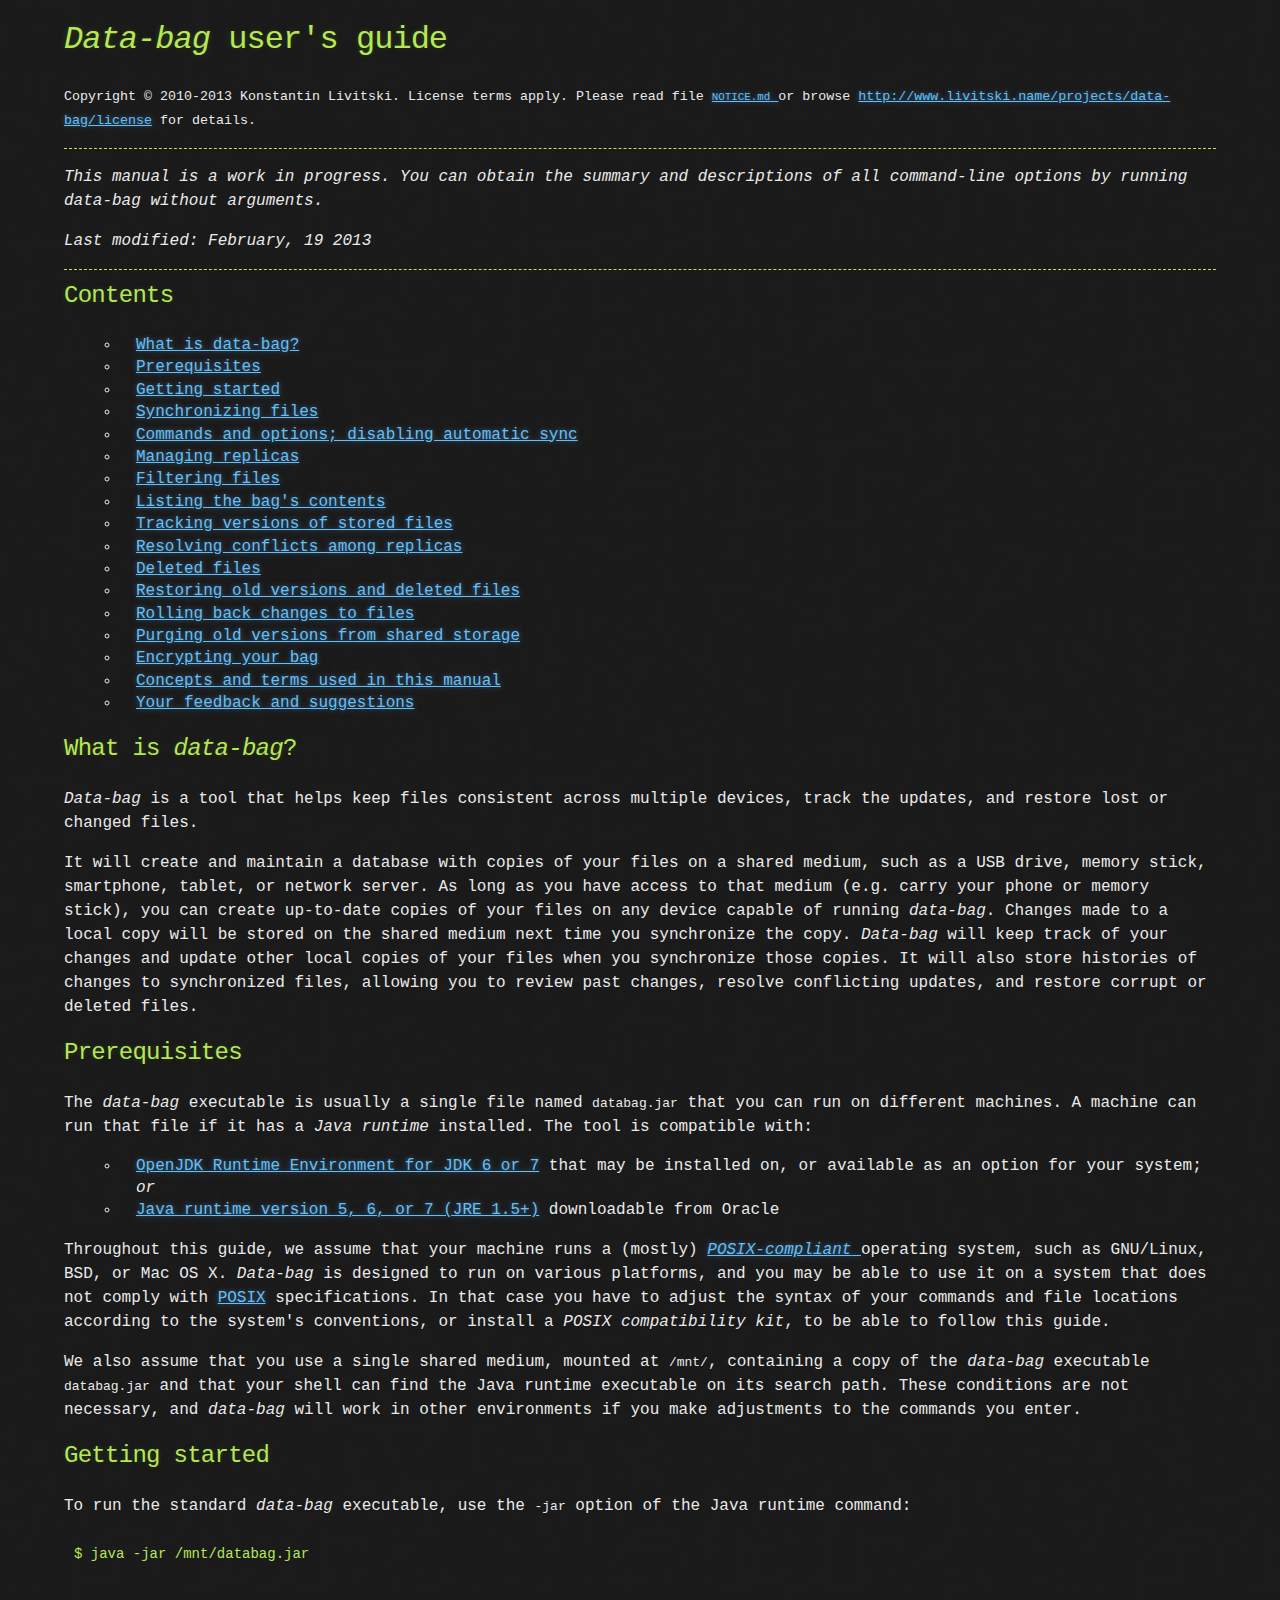
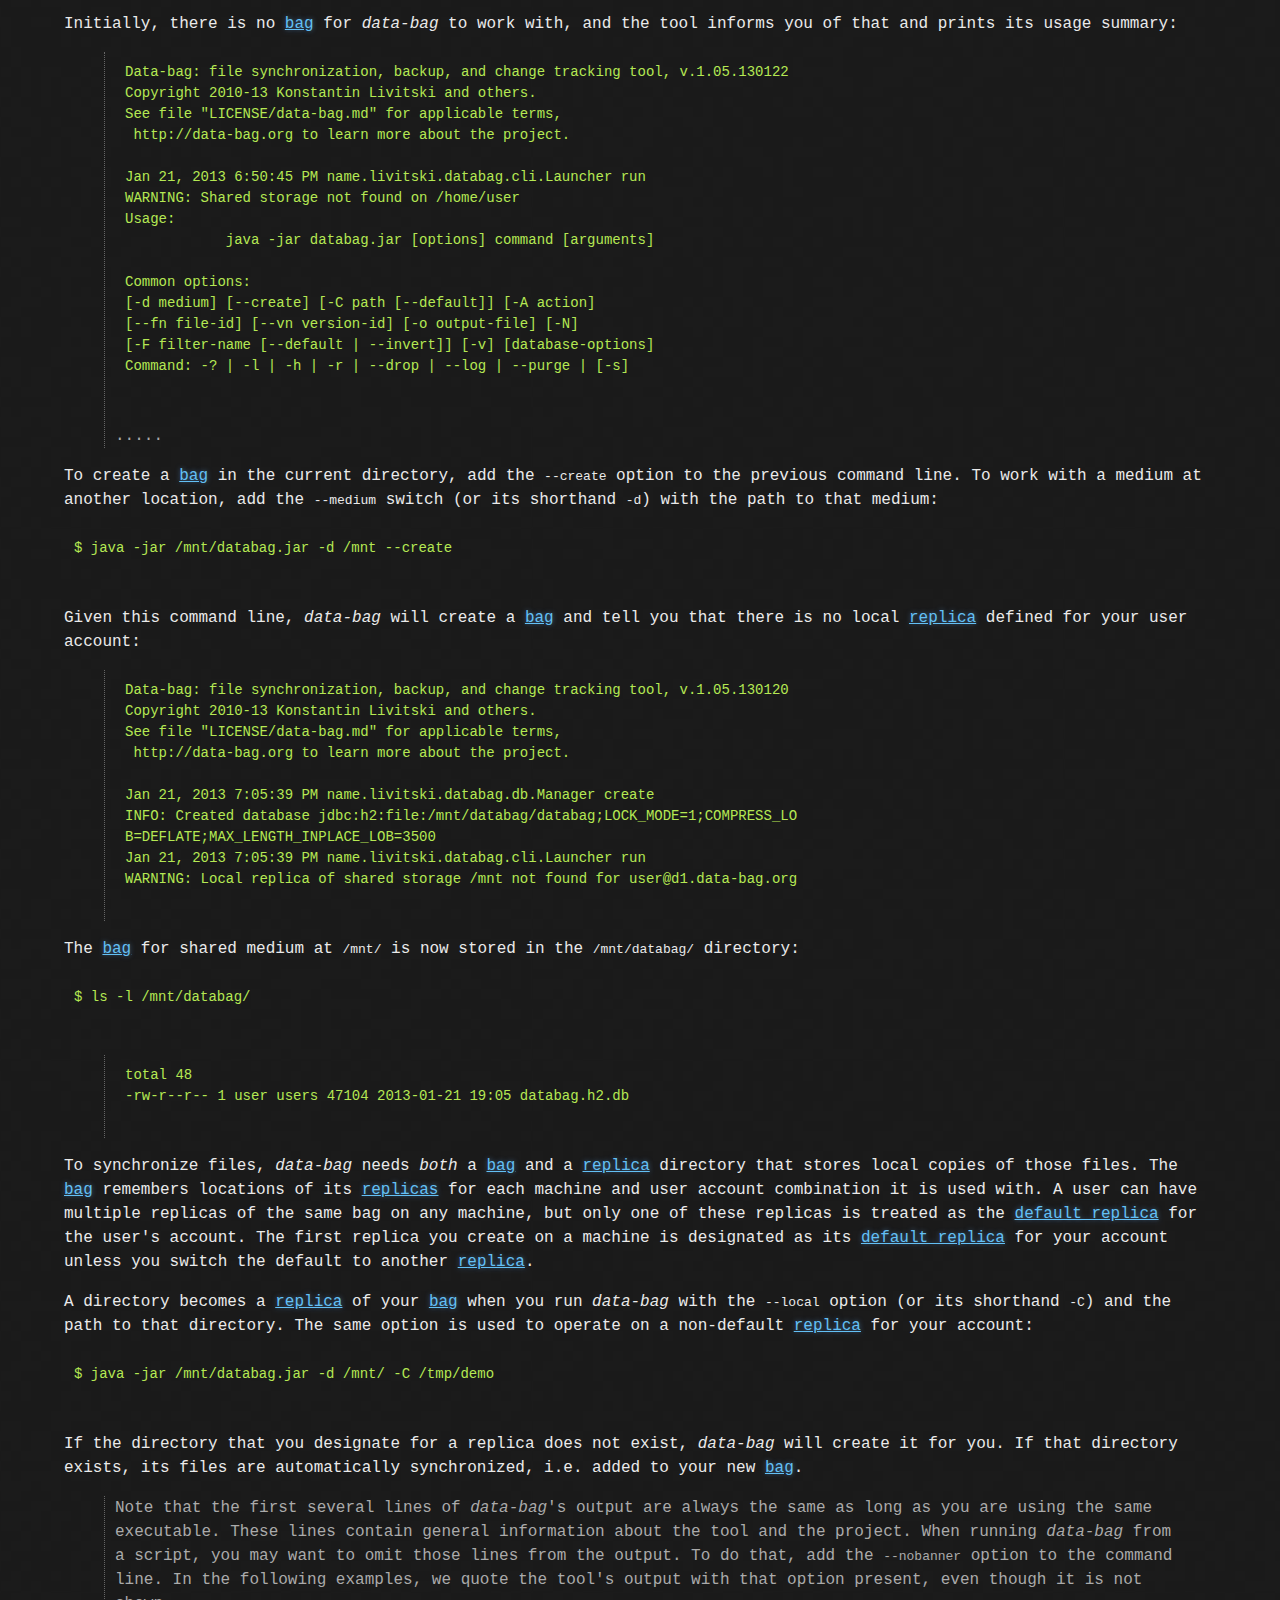
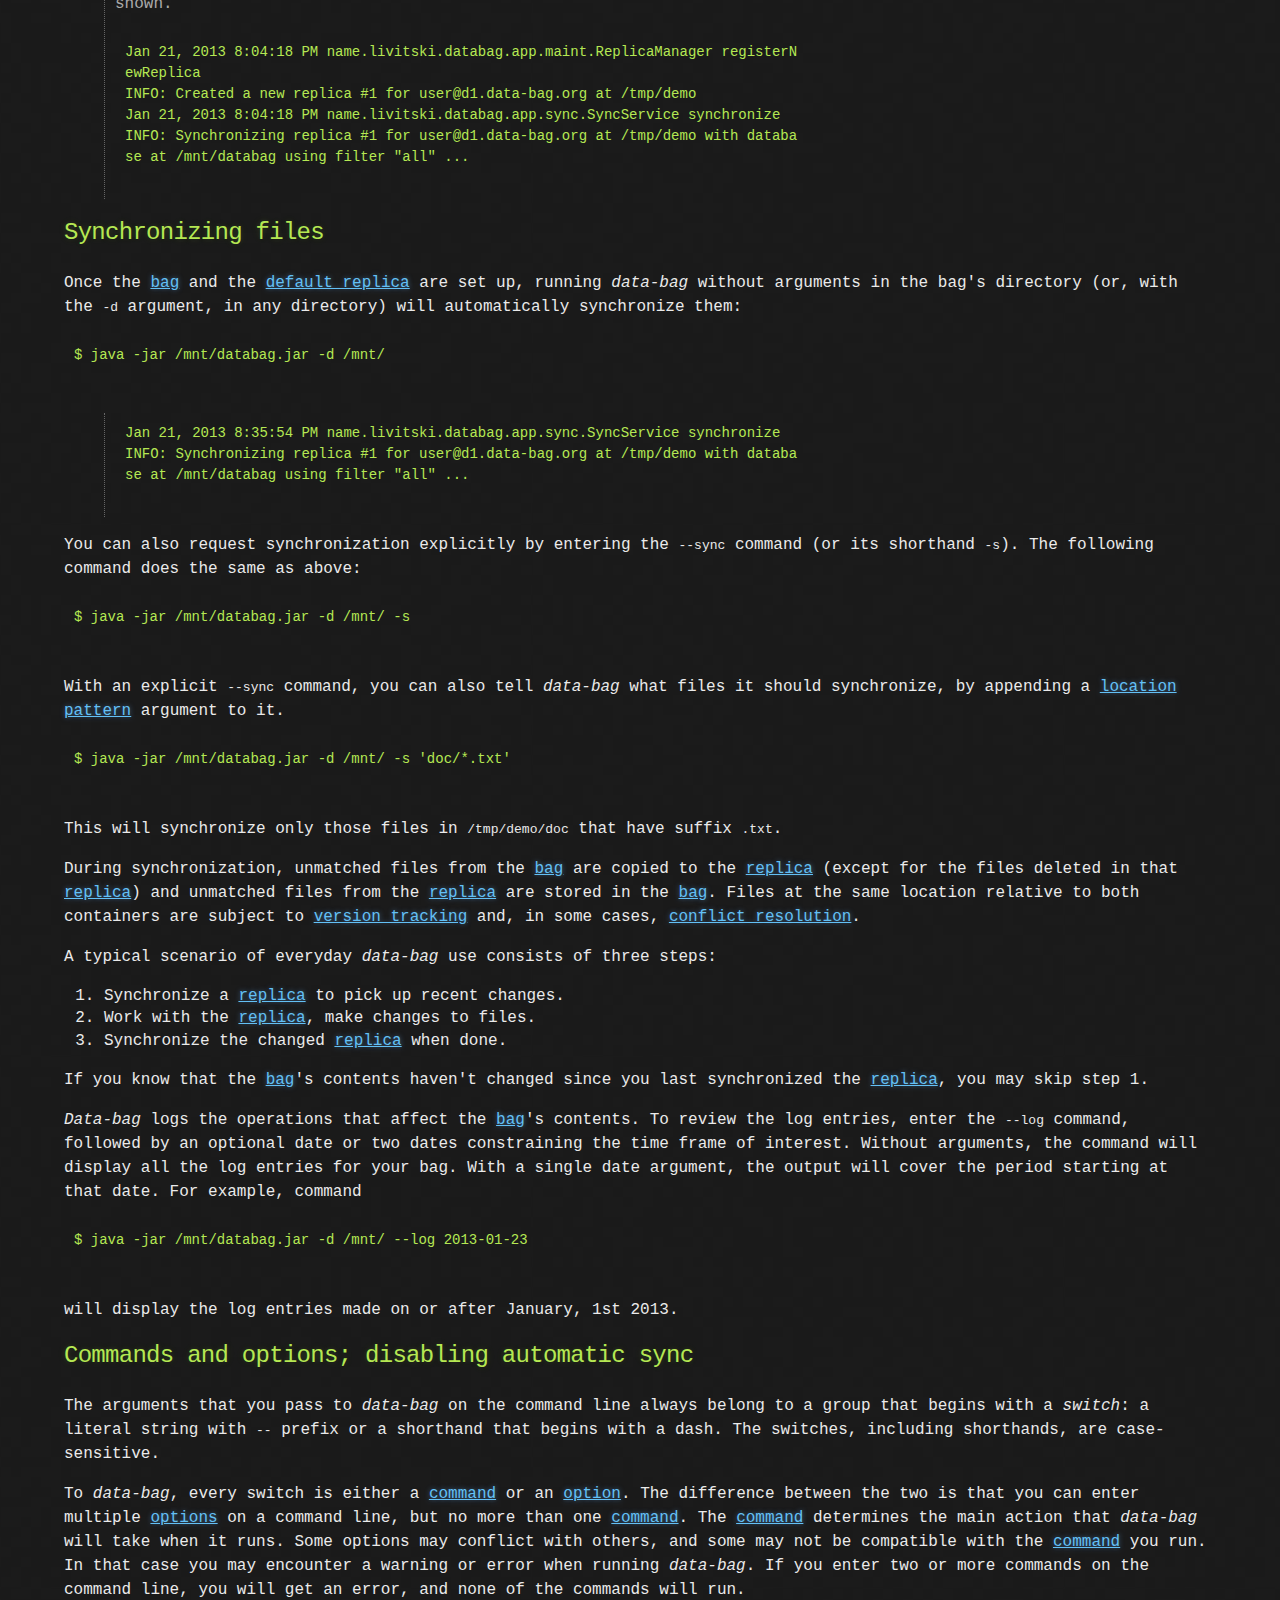
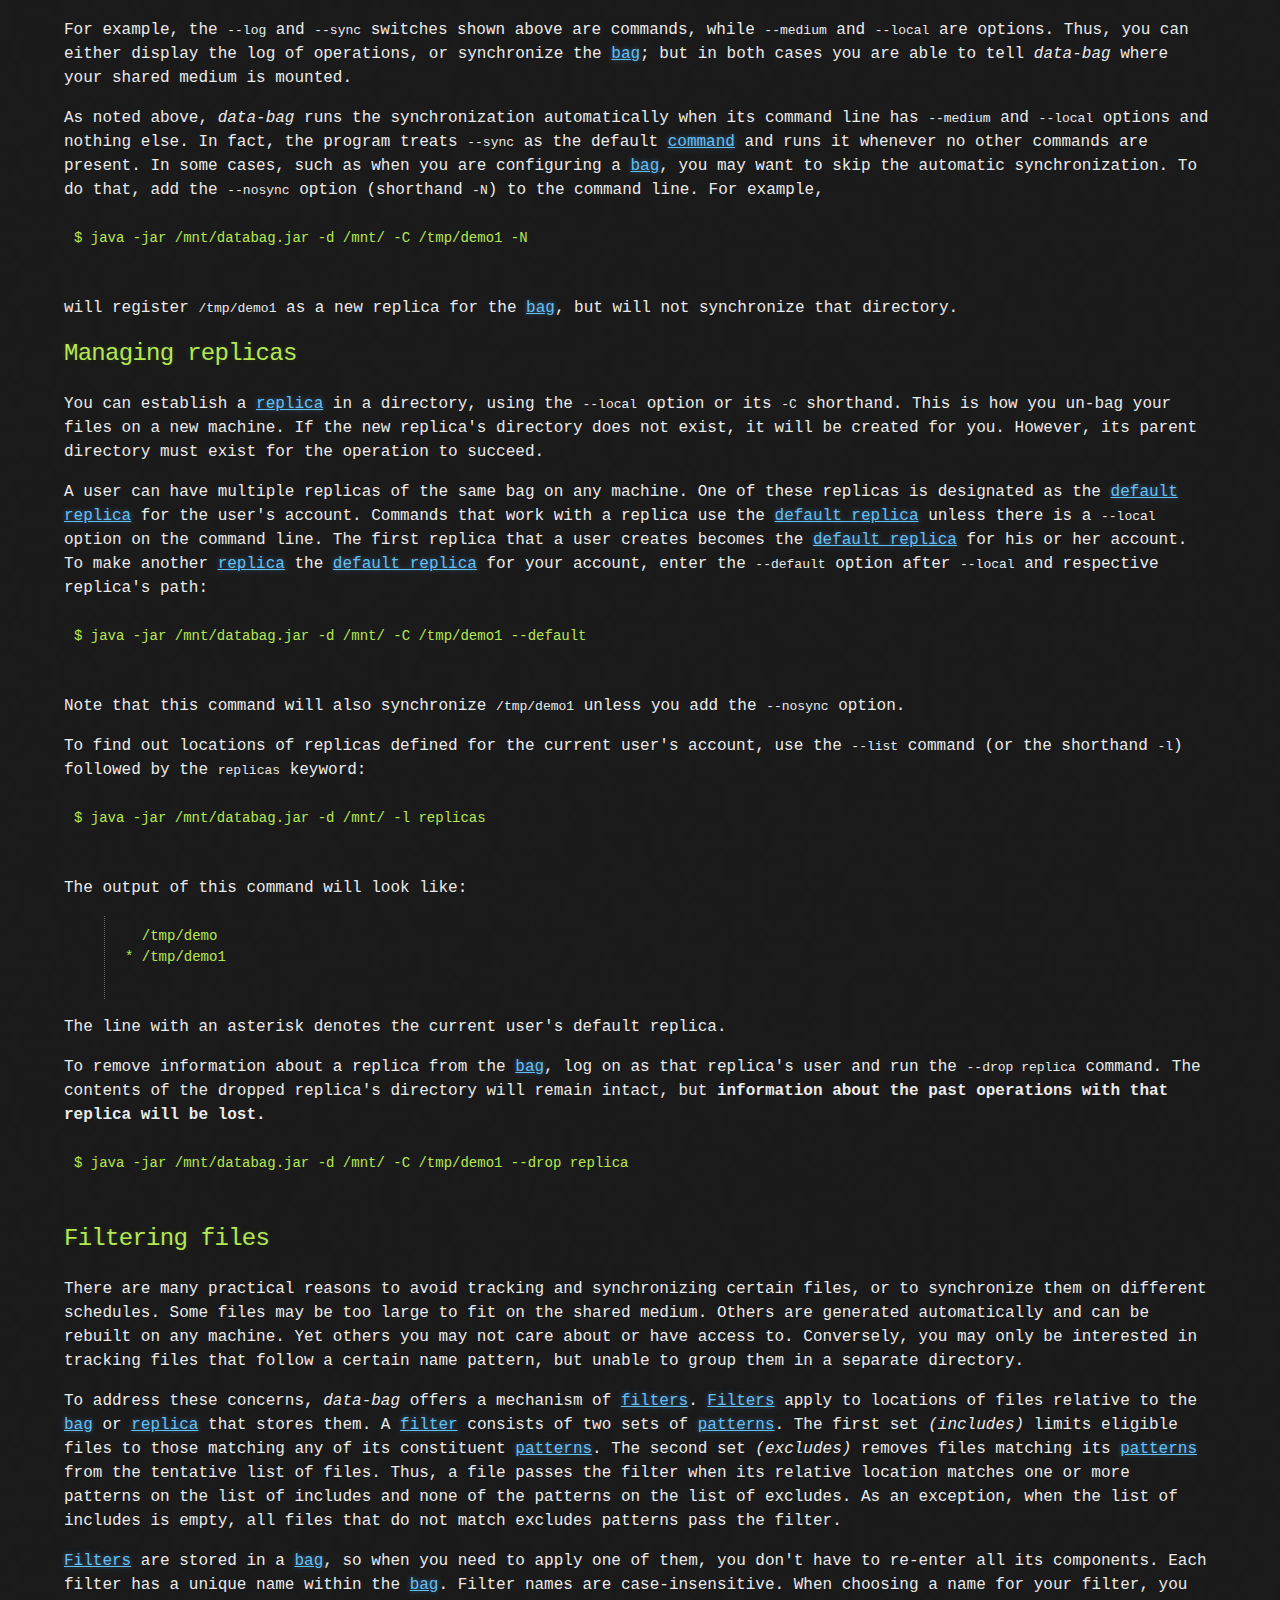
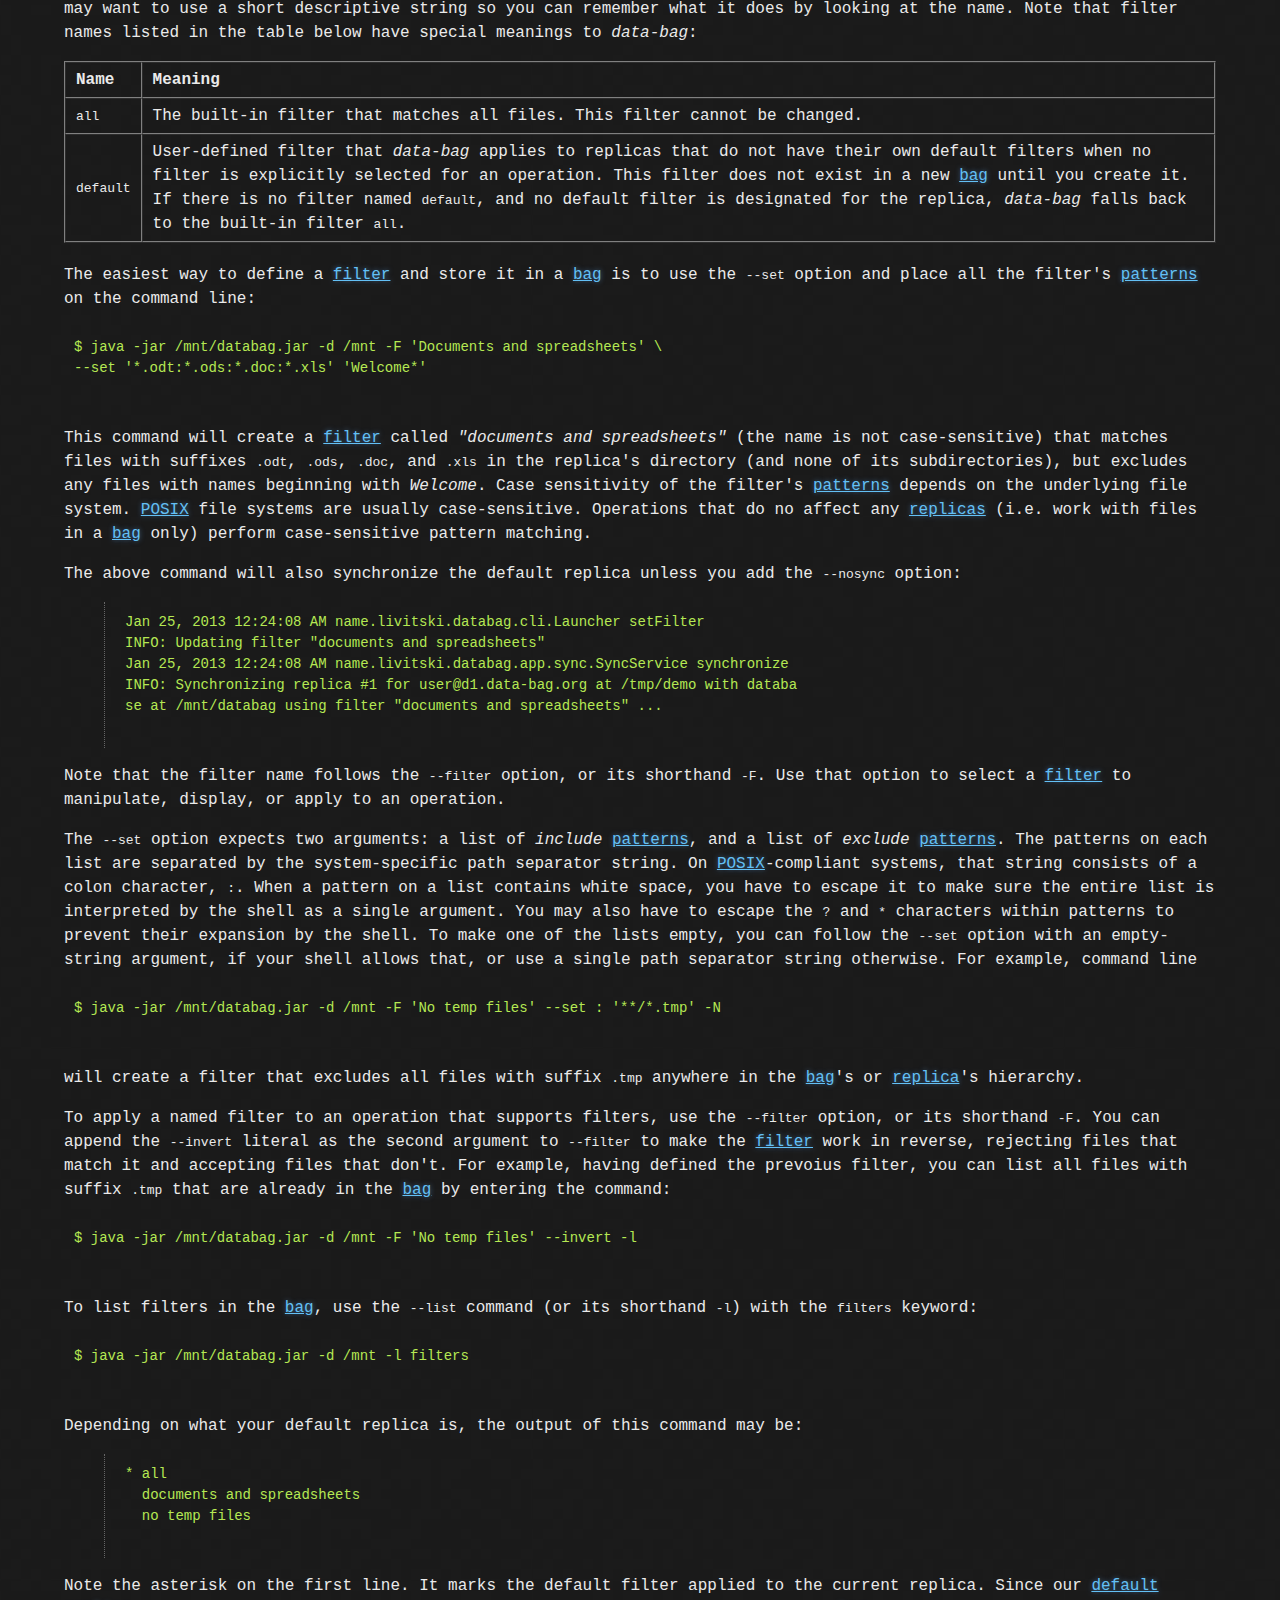
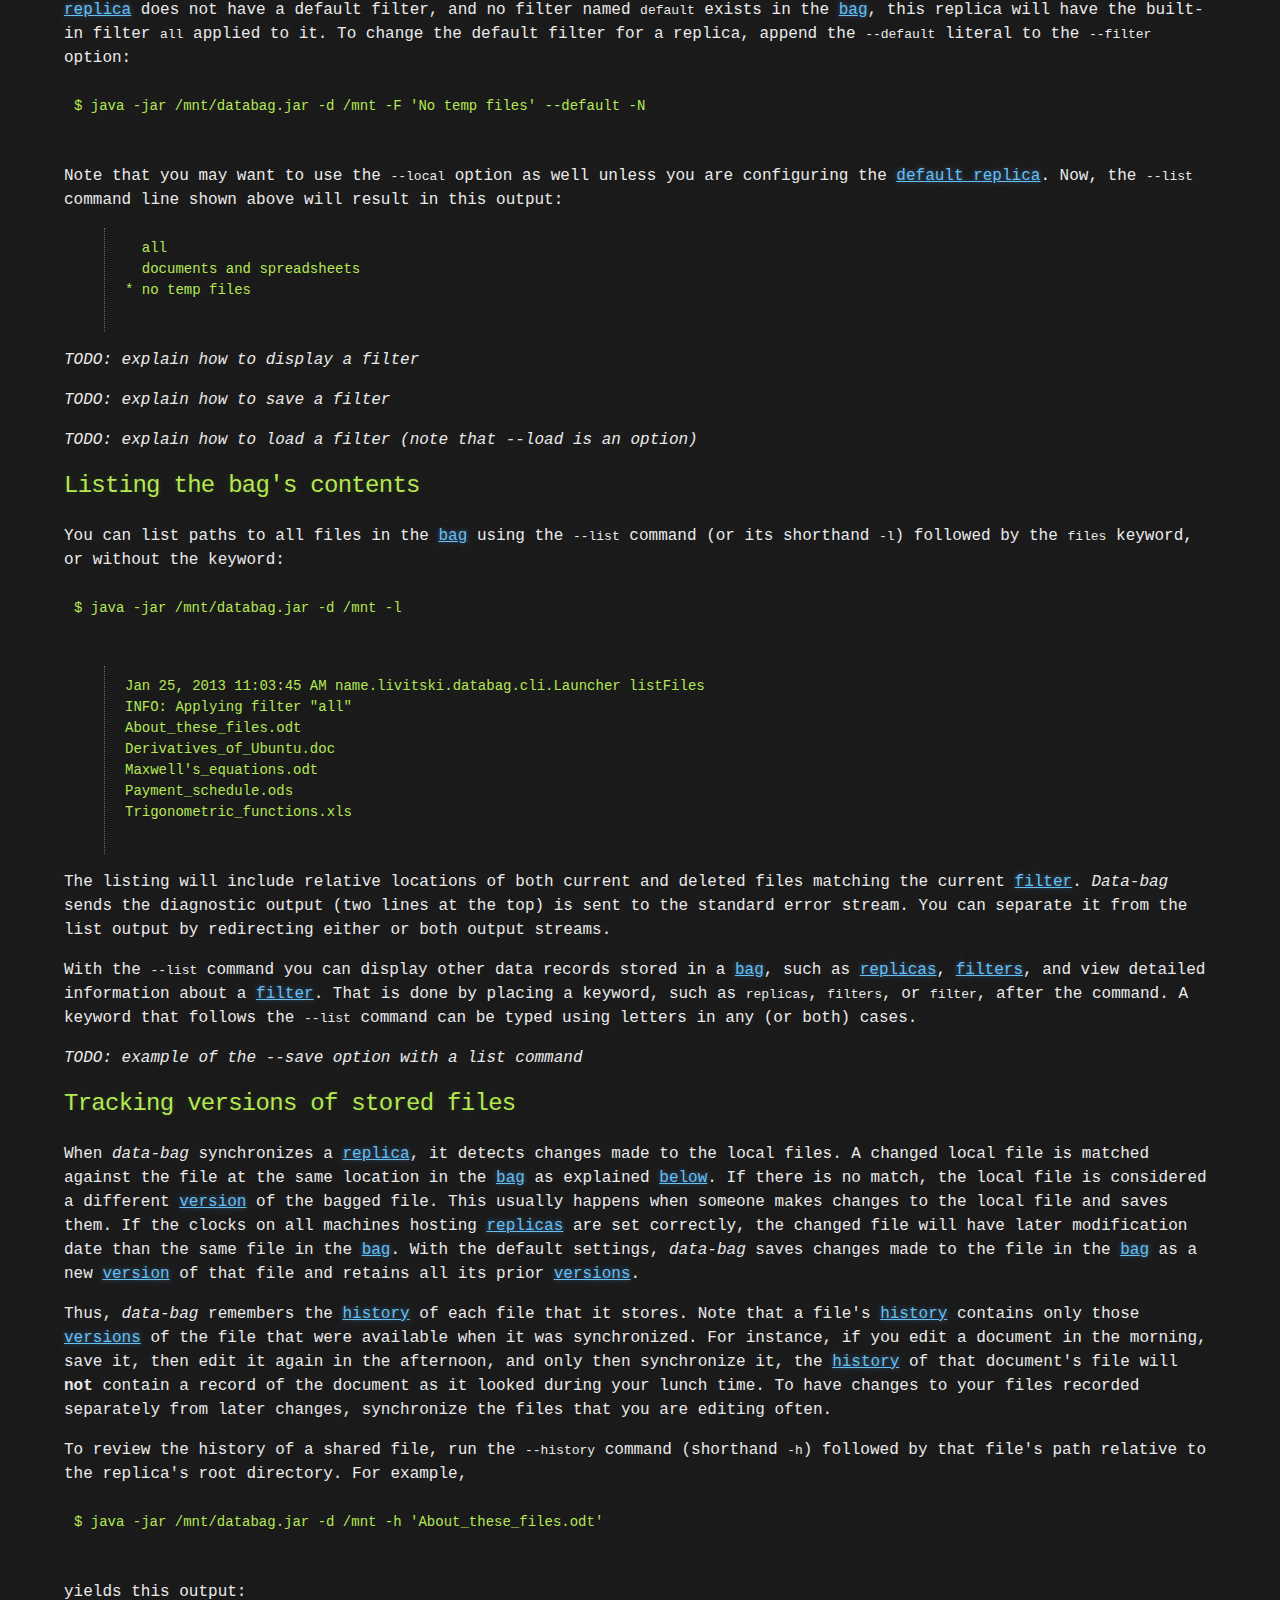
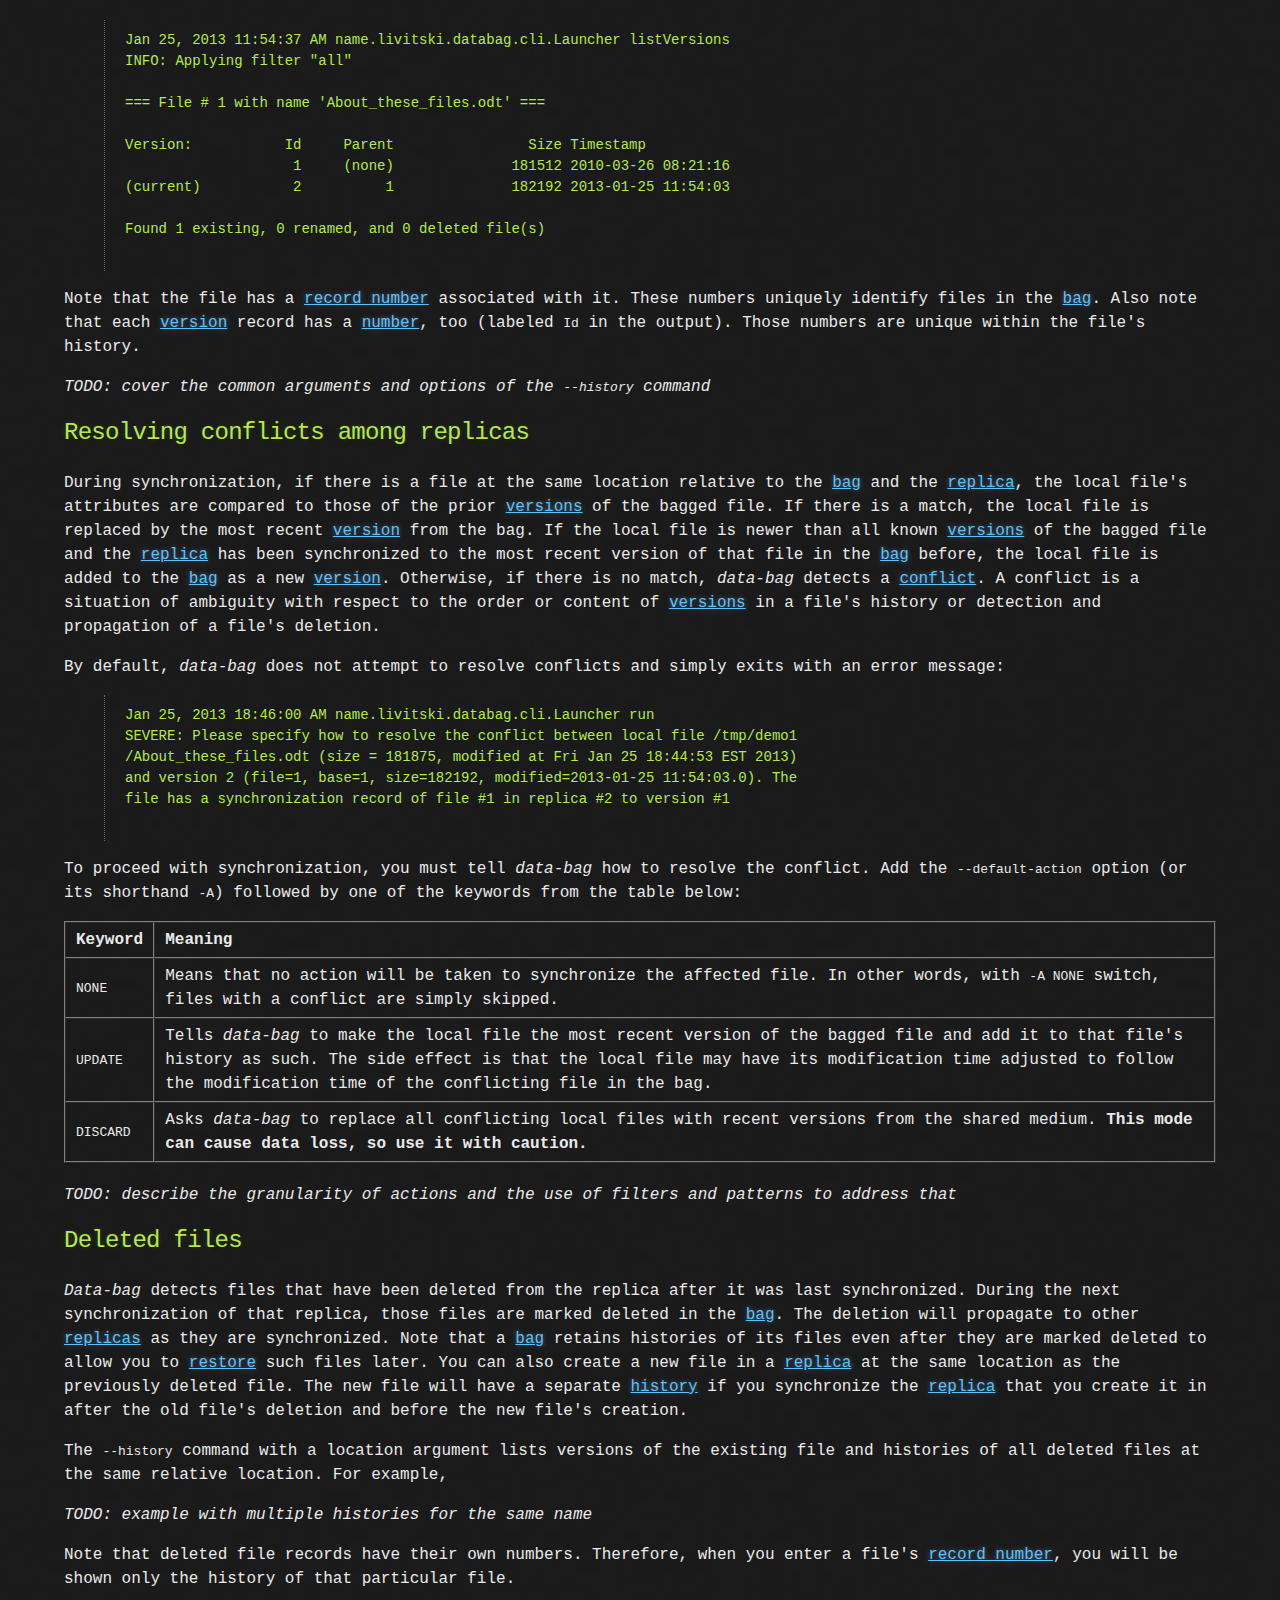
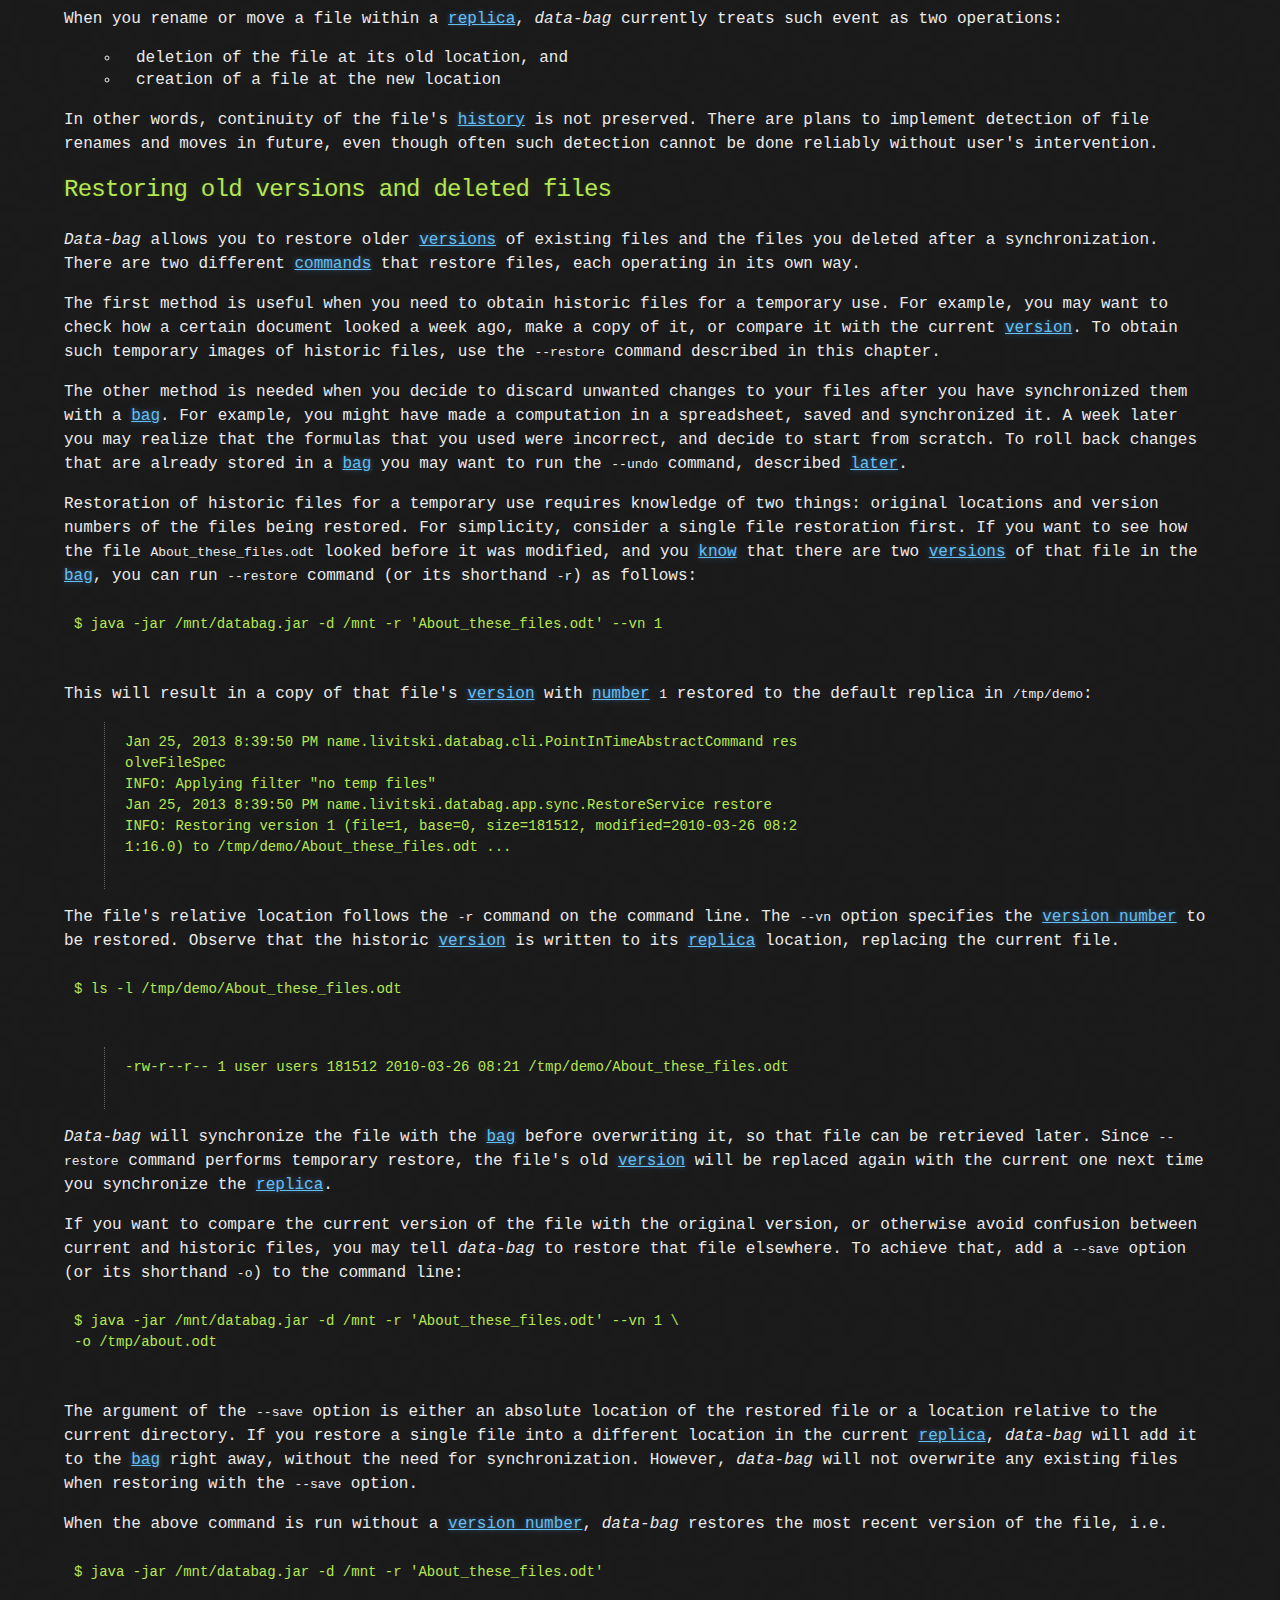
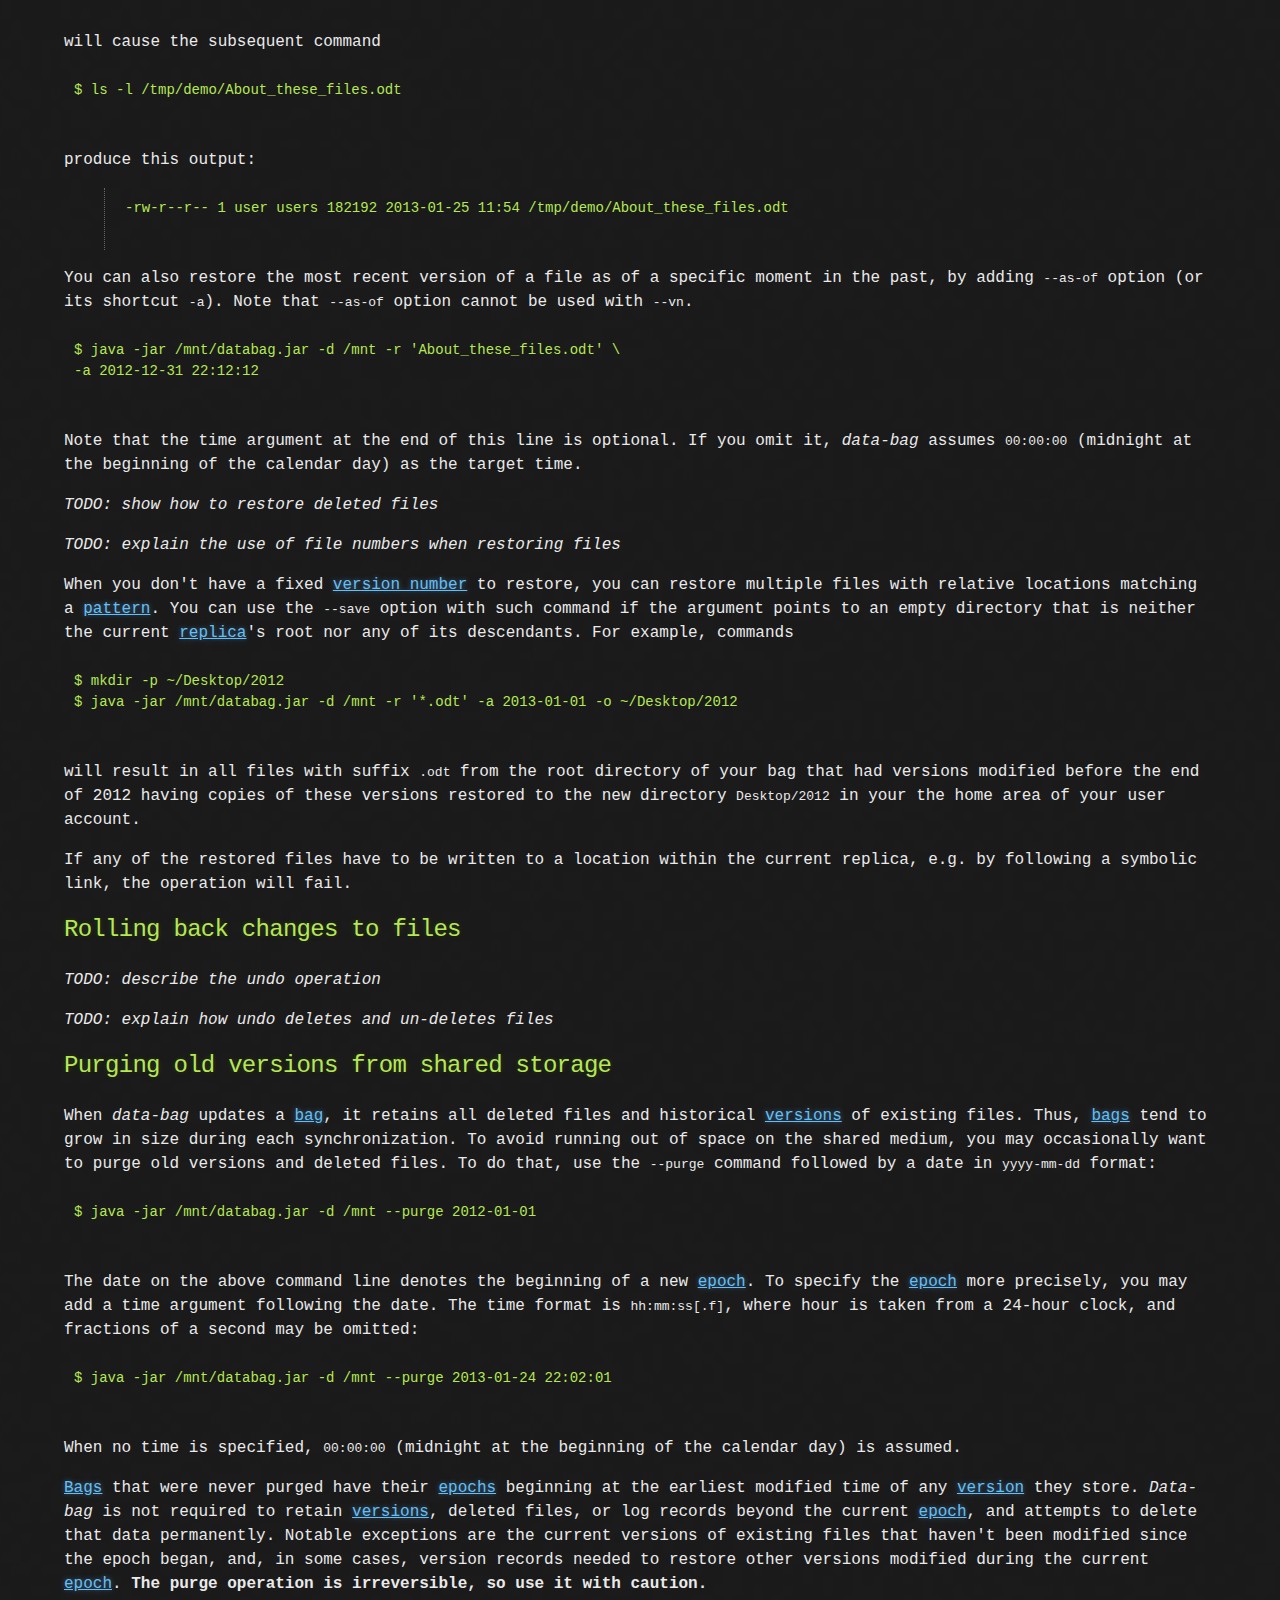
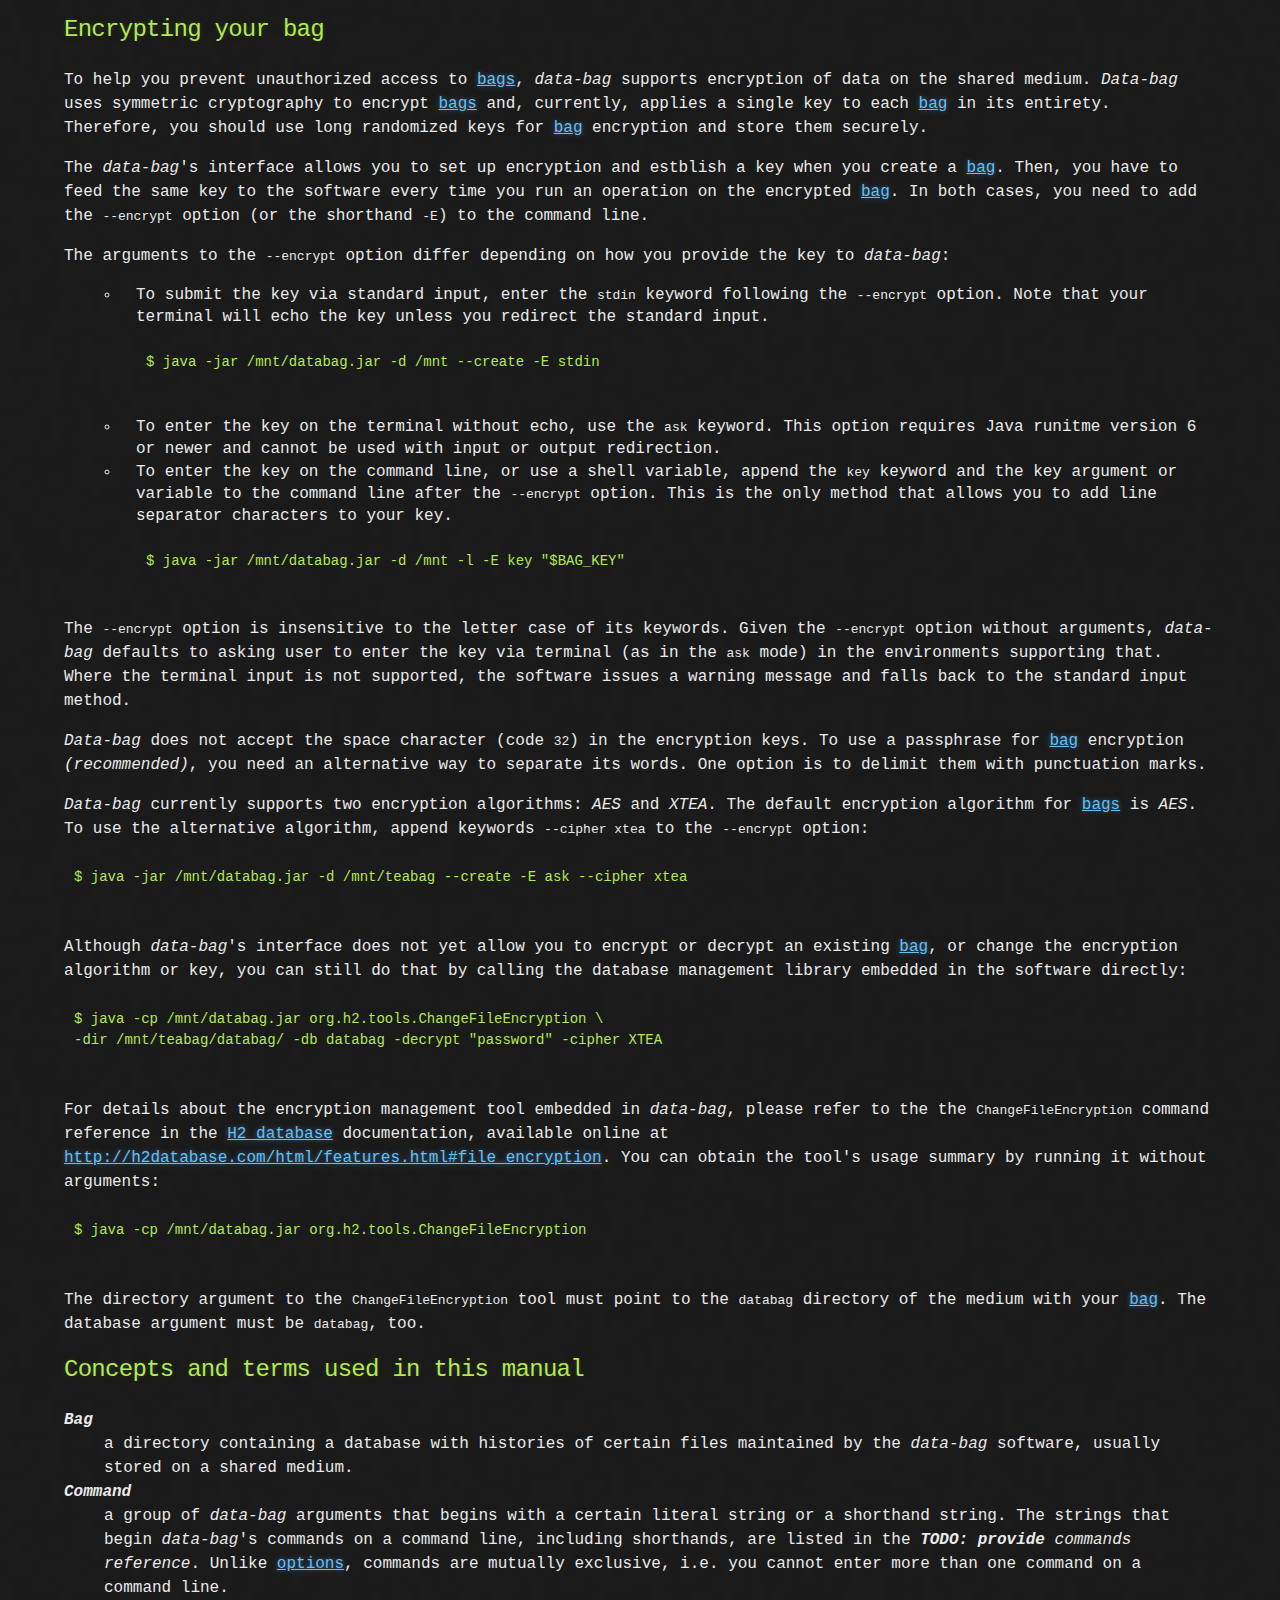
==== manual/manual.html @ 4a2818bb "Post the online manual and Feb 6 BLUG meetup materials. Make the site compatible with older browsers" ====
<!DOCTYPE html>
<html>
<head>
<meta charset="UTF-8"/>
<meta http-equiv="X-UA-Compatible" content="chrome=1"/>
<link rel="stylesheet" type="text/css" href="../stylesheets/stylesheet.css" media="screen"/>
<link rel="stylesheet" type="text/css" href="../stylesheets/pygment_trac.css" media="screen"/>
<link rel="stylesheet" type="text/css" href="manual.css" media="screen"/>
<link rel="stylesheet" type="text/css" href="../stylesheets/print.css" media="print"/>
<title>data-bag user's guide</title>
</head>
<body>
<h1>
<em>Data-bag</em> user's guide</h1>
<p>
<small>Copyright © 2010-2013 Konstantin Livitski. License terms apply.
Please read file <a title="NOTICE file" href="https://github.com/data-bag/code/blob/master/NOTICE.md">
<code>NOTICE.md</code>
</a> or browse
<a href="http://www.livitski.name/projects/data-bag/license">http://www.livitski.name/projects/data-bag/license</a> for details.</small>
</p>
<hr/>
<p>
<em>This manual is a work in progress. You can obtain the summary and descriptions
of all command-line options by running data-bag without arguments.</em>
</p>
<p>
<em>Last modified: February, 19 2013</em>
</p>
<hr/>
<h2>Contents</h2>
<ul>
<li>
<a href="#toc000001">What is data-bag?</a>
</li>
<li>
<a href="#toc000002">Prerequisites</a>
</li>
<li>
<a href="#toc000003">Getting started</a>
</li>
<li>
<a href="#toc000004">Synchronizing files</a>
</li>
<li>
<a href="#toc000005">Commands and options; disabling automatic sync</a>
</li>
<li>
<a href="#toc000006">Managing replicas</a>
</li>
<li>
<a href="#toc000007">Filtering files</a>
</li>
<li>
<a href="#toc000008">Listing the bag's contents</a>
</li>
<li>
<a href="#toc000009">Tracking versions of stored files</a>
</li>
<li>
<a href="#toc000010">Resolving conflicts among replicas</a>
</li>
<li>
<a href="#toc000011">Deleted files</a>
</li>
<li>
<a href="#toc000012">Restoring old versions and deleted files</a>
</li>
<li>
<a href="#toc000013">Rolling back changes to files</a>
</li>
<li>
<a href="#toc000014">Purging old versions from shared storage</a>
</li>
<li>
<a href="#toc000015">Encrypting your bag</a>
</li>
<li>
<a href="#toc000016">Concepts and terms used in this manual</a>
</li>
<li>
<a href="#toc000017">Your feedback and suggestions</a>
</li>
</ul>
<h2 id="toc000001">
<a name="toc000001"> </a>What is <em>data-bag</em>?</h2>
<p>
<em>Data-bag</em> is a tool that helps keep files consistent across multiple
devices, track the updates, and restore lost or changed files.</p>
<p>It will create
and maintain a database with copies of your files on a shared medium, such as
a USB drive, memory stick, smartphone, tablet, or network server. As long as
you have access to that medium (e.g. carry your phone or memory stick), you
can create up-to-date copies of your files on any device capable of running
<em>data-bag</em>. Changes made to a local copy will be stored on the shared
medium next time you synchronize the copy. <em>Data-bag</em> will keep track
of your changes and update other local copies of your files when you synchronize
those copies. It will also store histories of changes to synchronized files,
allowing you to review past changes, resolve conflicting updates, and restore
corrupt or deleted files.</p>
<h2 id="toc000002">
<a name="toc000002"> </a>Prerequisites</h2>
<p>The <em>data-bag</em> executable is usually a single file named <code>databag.jar</code>
that you can run on different machines. A machine can run that file if it has a
<dfn>Java runtime</dfn> installed. The tool is compatible with:</p>
<ul>
<li>
<p>
<a title="OpenJDK packages" href="http://openjdk.java.net/install/index.html">OpenJDK Runtime Environment for JDK 6 or 7</a> that
may be installed on, or available as an option for your system; <em>or</em>
</p>
</li>
<li>
<p>
<a title="Oracle Java Runtime downloads" href="http://java.com/en/download/index.jsp">Java runtime version 5, 6, or 7 (JRE 1.5+)</a> downloadable
from Oracle</p>
</li>
</ul>
<p>Throughout this guide, we assume that your machine runs a (mostly)
<a title="Mostly POSIX-compliant systems" href="http://en.wikipedia.org/wiki/POSIX#Mostly_POSIX-compliant">
<dfn>POSIX-compliant</dfn>
</a> operating system, such as GNU/Linux, BSD,
or Mac OS X. <em>Data-bag</em> is designed to run on various platforms, and
you may be able to use
it on a system that does not comply with <a title="Mostly POSIX-compliant systems" href="http://en.wikipedia.org/wiki/POSIX#Mostly_POSIX-compliant">POSIX</a> specifications. In
that case you have to adjust the syntax of your commands and file locations
according to the system's conventions, or install a <dfn>POSIX compatibility
kit</dfn>, to be able to follow this guide.</p>
<p>We also assume that you use a single shared medium, mounted at <code>/mnt/</code>,
containing a copy of the <em>data-bag</em> executable <code>databag.jar</code> and that
your shell can find the Java runtime executable on its search path.
These conditions are not necessary, and <em>data-bag</em> will work in other
environments if you make adjustments to the commands you enter.</p>
<h2 id="toc000003">
<a name="toc000003"> </a>Getting started</h2>
<p>To run the standard <em>data-bag</em> executable, use the <code>-jar</code> option of
the Java runtime command:</p>
<pre>
<code>$ java -jar /mnt/databag.jar
</code>
</pre>
<p>Initially, there is no <a title="Concepts and terms: bag" href="#term-bag">bag</a> for <em>data-bag</em> to work with, and the tool
informs you of that and prints its usage summary:</p>
<blockquote>
<pre>
<code>Data-bag: file synchronization, backup, and change tracking tool, v.1.05.130122
Copyright 2010-13 Konstantin Livitski and others.
See file "LICENSE/data-bag.md" for applicable terms,
 http://data-bag.org to learn more about the project.

Jan 21, 2013 6:50:45 PM name.livitski.databag.cli.Launcher run
WARNING: Shared storage not found on /home/user
Usage:
            java -jar databag.jar [options] command [arguments]

Common options:
[-d medium] [--create] [-C path [--default]] [-A action]
[--fn file-id] [--vn version-id] [-o output-file] [-N]
[-F filter-name [--default | --invert]] [-v] [database-options]
Command: -? | -l | -h | -r | --drop | --log | --purge | [-s]
</code>
</pre>
<p>.....</p>
</blockquote>
<p>To create a <a title="Concepts and terms: bag" href="#term-bag">bag</a> in the current directory, add the <code>--create</code> option to the
previous command line. To work with a medium at another location, add the
<code>--medium</code> switch (or its shorthand <code>-d</code>) with the path to that medium:</p>
<pre>
<code>$ java -jar /mnt/databag.jar -d /mnt --create
</code>
</pre>
<p>Given this command line, <em>data-bag</em> will create a <a title="Concepts and terms: bag" href="#term-bag">bag</a> and tell you
that there is no local <a title="Concepts and terms: replica" href="#term-replica">replica</a> defined for your user account:</p>
<blockquote>
<pre>
<code>Data-bag: file synchronization, backup, and change tracking tool, v.1.05.130120
Copyright 2010-13 Konstantin Livitski and others.
See file "LICENSE/data-bag.md" for applicable terms,
 http://data-bag.org to learn more about the project.

Jan 21, 2013 7:05:39 PM name.livitski.databag.db.Manager create
INFO: Created database jdbc:h2:file:/mnt/databag/databag;LOCK_MODE=1;COMPRESS_LO
B=DEFLATE;MAX_LENGTH_INPLACE_LOB=3500
Jan 21, 2013 7:05:39 PM name.livitski.databag.cli.Launcher run
WARNING: Local replica of shared storage /mnt not found for user@d1.data-bag.org
</code>
</pre>
</blockquote>
<p>The <a title="Concepts and terms: bag" href="#term-bag">bag</a> for shared medium at <code>/mnt/</code> is now stored in the <code>/mnt/databag/</code>
directory:</p>
<pre>
<code>$ ls -l /mnt/databag/
</code>
</pre>
<blockquote>
<pre>
<code>total 48
-rw-r--r-- 1 user users 47104 2013-01-21 19:05 databag.h2.db
</code>
</pre>
</blockquote>
<p>To synchronize files, <em>data-bag</em> needs <em>both</em> a <a title="Concepts and terms: bag" href="#term-bag">bag</a> and a
<a title="Concepts and terms: replica" href="#term-replica">replica</a> directory that stores local copies of those files. The <a title="Concepts and terms: bag" href="#term-bag">bag</a>
remembers locations of its <a title="Concepts and terms: replica" href="#term-replica">replicas</a> for each machine and user
account combination it is used with. A user can have multiple replicas of the
same bag on any machine, but only one of these replicas is treated as the
<a title="Concepts and terms: default replica" href="#term-default-replica">default replica</a> for the user's account. The first replica you create on
a machine is designated as its <a title="Concepts and terms: default replica" href="#term-default-replica">default replica</a> for your account unless
you switch the default to another <a title="Concepts and terms: replica" href="#term-replica">replica</a>.</p>
<p>A directory becomes a <a title="Concepts and terms: replica" href="#term-replica">replica</a> of your <a title="Concepts and terms: bag" href="#term-bag">bag</a> when you run
<em>data-bag</em> with the <code>--local</code> option (or its shorthand <code>-C</code>) and the
path to that directory. The same option is used to operate on a non-default
<a title="Concepts and terms: replica" href="#term-replica">replica</a> for your account:</p>
<pre>
<code>$ java -jar /mnt/databag.jar -d /mnt/ -C /tmp/demo
</code>
</pre>
<p>If the directory that you designate for a replica does not exist, <em>data-bag</em>
will create it for you. If that directory exists, its files are automatically
synchronized, i.e. added to your new <a title="Concepts and terms: bag" href="#term-bag">bag</a>.</p>
<blockquote>
<p>Note that the first several lines of <em>data-bag</em>'s output are always
the same as long as you are using the same executable. These lines contain
general information about the tool and the project. When running
<em>data-bag</em> from a script, you may want to omit those lines from
the output. To do that, add the <code>--nobanner</code> option to the command line.
In the following examples, we quote the tool's output with that option
present, even though it is not shown.</p>
<pre>
<code>Jan 21, 2013 8:04:18 PM name.livitski.databag.app.maint.ReplicaManager registerN
ewReplica
INFO: Created a new replica #1 for user@d1.data-bag.org at /tmp/demo
Jan 21, 2013 8:04:18 PM name.livitski.databag.app.sync.SyncService synchronize
INFO: Synchronizing replica #1 for user@d1.data-bag.org at /tmp/demo with databa
se at /mnt/databag using filter "all" ...
</code>
</pre>
</blockquote>
<h2 id="toc000004">
<a name="toc000004"> </a>Synchronizing files</h2>
<p>Once the <a title="Concepts and terms: bag" href="#term-bag">bag</a> and the <a title="Concepts and terms: default replica" href="#term-default-replica">default replica</a> are set up, running
<em>data-bag</em> without arguments in the bag's directory
(or, with the <code>-d</code> argument, in any directory)
will automatically synchronize them:</p>
<pre>
<code>$ java -jar /mnt/databag.jar -d /mnt/
</code>
</pre>
<blockquote>
<pre>
<code>Jan 21, 2013 8:35:54 PM name.livitski.databag.app.sync.SyncService synchronize
INFO: Synchronizing replica #1 for user@d1.data-bag.org at /tmp/demo with databa
se at /mnt/databag using filter "all" ...
</code>
</pre>
</blockquote>
<p>You can also request synchronization explicitly by entering the <code>--sync</code>
command (or its shorthand <code>-s</code>). The following command does the same as above:</p>
<pre>
<code>$ java -jar /mnt/databag.jar -d /mnt/ -s
</code>
</pre>
<p>With an explicit <code>--sync</code> command, you can also tell <em>data-bag</em> what files it
should synchronize, by appending a <a title="Concepts and terms: location pattern" href="#term-pattern">location pattern</a> argument to it.</p>
<pre>
<code>$ java -jar /mnt/databag.jar -d /mnt/ -s 'doc/*.txt'
</code>
</pre>
<p>This will synchronize only those files in <code>/tmp/demo/doc</code> that have suffix
<code>.txt</code>.</p>
<p>During synchronization, unmatched files from the <a title="Concepts and terms: bag" href="#term-bag">bag</a> are copied to the
<a title="Concepts and terms: replica" href="#term-replica">replica</a> (except for the files deleted in that <a title="Concepts and terms: replica" href="#term-replica">replica</a>) and unmatched
files from the <a title="Concepts and terms: replica" href="#term-replica">replica</a> are stored in the <a title="Concepts and terms: bag" href="#term-bag">bag</a>.
Files at the same location relative to both containers are subject to
<a href="version-tracking">version tracking</a> and, in some cases,
<a href="conflict-resolution">conflict resolution</a>.</p>
<p>A typical scenario of everyday <em>data-bag</em> use consists of three steps:</p>
<ol>
<li>Synchronize a <a title="Concepts and terms: replica" href="#term-replica">replica</a> to pick up recent changes.</li>
<li>Work with the <a title="Concepts and terms: replica" href="#term-replica">replica</a>, make changes to files.</li>
<li>Synchronize the changed <a title="Concepts and terms: replica" href="#term-replica">replica</a> when done.</li>
</ol>
<p>If you know that the <a title="Concepts and terms: bag" href="#term-bag">bag</a>'s contents haven't changed since you last
synchronized the <a title="Concepts and terms: replica" href="#term-replica">replica</a>, you may skip step 1.</p>
<p>
<em>Data-bag</em> logs the operations that affect the <a title="Concepts and terms: bag" href="#term-bag">bag</a>'s contents. To review
the log entries, enter the <code>--log</code> command, followed by an optional date or
two dates constraining the time frame of interest. Without arguments, the
command will display all the log entries for your bag. With a single date
argument, the output will cover the period starting at that date. For example,
command</p>
<pre>
<code>$ java -jar /mnt/databag.jar -d /mnt/ --log 2013-01-23
</code>
</pre>
<p>will display the log entries made on or after January, 1st 2013.</p>
<h2 id="toc000005">
<a name="toc000005"> </a>Commands and options; disabling automatic sync</h2>
<p>The arguments that you pass to <em>data-bag</em> on the command line always belong to
a group that begins with a <em>switch</em>: a literal string with <code>--</code> prefix or a
shorthand that begins with a dash. The switches, including shorthands, are
case-sensitive.</p>
<p>To <em>data-bag</em>, every switch is either a <a title="Concepts and terms: command" href="#term-command">command</a> or an <a title="Concepts and terms: option" href="#term-option">option</a>. The
difference between the two is that you can enter multiple <a title="Concepts and terms: option" href="#term-option">options</a> on
a command line, but no more than one <a title="Concepts and terms: command" href="#term-command">command</a>. The <a title="Concepts and terms: command" href="#term-command">command</a> determines
the main action that <em>data-bag</em> will take when it runs. Some options may
conflict with others, and some may not be compatible with the <a title="Concepts and terms: command" href="#term-command">command</a> you
run. In that case you may encounter a warning or error when running <em>data-bag</em>.
If you enter two or more commands on the command line, you will get an error,
and none of the commands will run.</p>
<p>For example, the <code>--log</code> and <code>--sync</code> switches shown above are commands, while
<code>--medium</code> and <code>--local</code> are options. Thus, you can either display the log of
operations, or synchronize the <a title="Concepts and terms: bag" href="#term-bag">bag</a>; but in both cases you are able to tell
<em>data-bag</em> where your shared medium is mounted.</p>
<p>As noted above, <em>data-bag</em> runs the synchronization automatically when its
command line has <code>--medium</code> and <code>--local</code> options and nothing else. In fact,
the program treats <code>--sync</code> as the default <a title="Concepts and terms: command" href="#term-command">command</a> and runs it whenever no
other commands are present. In some cases, such as when you are configuring a
<a title="Concepts and terms: bag" href="#term-bag">bag</a>, you may want to skip the automatic synchronization. To do that, add
the <code>--nosync</code> option (shorthand <code>-N</code>) to the command line. For example,</p>
<pre>
<code>$ java -jar /mnt/databag.jar -d /mnt/ -C /tmp/demo1 -N
</code>
</pre>
<p>will register <code>/tmp/demo1</code> as a new replica for the <a title="Concepts and terms: bag" href="#term-bag">bag</a>, but will not
synchronize that directory.</p>
<h2 id="toc000006">
<a name="toc000006"> </a>Managing replicas</h2>
<p>You can establish a <a title="Concepts and terms: replica" href="#term-replica">replica</a> in a directory, using the
<code>--local</code> option or its <code>-C</code> shorthand. This is how you un-bag your files on a
new machine. If the new replica's directory does not exist, it will be created
for you. However, its parent directory must exist for the operation to succeed.</p>
<p>A user can have multiple replicas of the same bag on any machine. One of these
replicas is designated as the <a title="Concepts and terms: default replica" href="#term-default-replica">default replica</a> for the user's account.
Commands that work with a replica use the <a title="Concepts and terms: default replica" href="#term-default-replica">default replica</a> unless there is
a <code>--local</code> option on the command line. The first replica that a user creates
becomes the <a title="Concepts and terms: default replica" href="#term-default-replica">default replica</a> for his or her account. To make another
<a title="Concepts and terms: replica" href="#term-replica">replica</a> the <a title="Concepts and terms: default replica" href="#term-default-replica">default replica</a> for your account, enter the <code>--default</code>
option after <code>--local</code> and respective replica's path:</p>
<pre>
<code>$ java -jar /mnt/databag.jar -d /mnt/ -C /tmp/demo1 --default
</code>
</pre>
<p>Note that this command will also synchronize <code>/tmp/demo1</code> unless you add the
<code>--nosync</code> option.</p>
<p>To find out locations of replicas defined for the current user's account, use
the <code>--list</code> command (or the shorthand <code>-l</code>) followed by the <code>replicas</code> keyword:</p>
<pre>
<code>$ java -jar /mnt/databag.jar -d /mnt/ -l replicas
</code>
</pre>
<p>The output of this command will look like:</p>
<blockquote>
<pre>
<code>  /tmp/demo 
* /tmp/demo1
</code>
</pre>
</blockquote>
<p>The line with an asterisk denotes the current user's default replica.<br/>
</p>
<p>To remove information about a replica from the <a title="Concepts and terms: bag" href="#term-bag">bag</a>, log on as that
replica's user and run the <code>--drop replica</code> command. The contents of the
dropped replica's directory will remain intact, but <strong>information about the
past operations with that replica will be lost.</strong>
</p>
<pre>
<code>$ java -jar /mnt/databag.jar -d /mnt/ -C /tmp/demo1 --drop replica
</code>
</pre>
<p>
<a name="filtering-files"> </a>
</p>
<h2 id="toc000007">
<a name="toc000007"> </a>Filtering files</h2>
<p>There are many practical reasons to avoid tracking and synchronizing certain
files, or to synchronize them on different schedules. Some files may be too
large to fit on the shared medium. Others are generated automatically and can
be rebuilt on any machine. Yet others you may not care about or have access
to. Conversely, you may only be interested in tracking files that follow a
certain name pattern, but unable to group them in a separate directory.</p>
<p>To address these concerns, <em>data-bag</em> offers a mechanism of <a title="Concepts and terms: filter" href="#term-filter">filters</a>.
<a title="Concepts and terms: filter" href="#term-filter">Filters</a> apply to locations of files relative to the <a title="Concepts and terms: bag" href="#term-bag">bag</a> or
<a title="Concepts and terms: replica" href="#term-replica">replica</a> that stores them. A <a title="Concepts and terms: filter" href="#term-filter">filter</a> consists of two sets of
<a title="Concepts and terms: location pattern" href="#term-pattern">patterns</a>. The first set <em>(includes)</em> limits eligible files to those
matching any of its constituent <a title="Concepts and terms: location pattern" href="#term-pattern">patterns</a>. The second set
<em>(excludes)</em> removes files matching its <a title="Concepts and terms: location pattern" href="#term-pattern">patterns</a> from the tentative
list of files. Thus, a file passes the filter when its relative location
matches one or more patterns on the list of includes and none of the patterns
on the list of excludes. As an exception, when the list of includes is empty,
all files that do not match excludes patterns pass the filter.<br/>
</p>
<p>
<a title="Concepts and terms: filter" href="#term-filter">Filters</a> are stored in a <a title="Concepts and terms: bag" href="#term-bag">bag</a>, so when you need to apply one of
them, you don't have to re-enter all its components. Each filter has a unique
name within the <a title="Concepts and terms: bag" href="#term-bag">bag</a>. Filter names are case-insensitive. When choosing a
name for your filter, you may want to use a short descriptive string so you
can remember what it does by looking at the name. Note that filter names listed
in the table below have special meanings to  <em>data-bag</em>:<br/>
</p>
<table cellpadding="4" border="1" cellspacing="0">
<tr>
<th>Name</th>
<th>Meaning</th>
</tr>
<tr>
<td>
<code>all</code>
</td>
<td>
The built-in filter that matches all files. This filter cannot be changed.
</td>
</tr>
<tr>
<td>
<code>default</code>
</td>
<td>
User-defined filter that <em>data-bag</em> applies to replicas that do not
have their own default filters when no filter is explicitly selected for an
operation. This filter does not exist in a new <a href="#term-bag">bag</a>
until you create it. If there is no filter named <code>default</code>, and no
default filter is designated for the replica, <em>data-bag</em> falls back to
the built-in filter <code>all</code>.
</td>
</tr>
</table>
<p>The easiest way to define a <a title="Concepts and terms: filter" href="#term-filter">filter</a> and store it in a <a title="Concepts and terms: bag" href="#term-bag">bag</a> is to use the
<code>--set</code> option and place all the filter's <a title="Concepts and terms: location pattern" href="#term-pattern">patterns</a> on the command line:</p>
<pre>
<code>$ java -jar /mnt/databag.jar -d /mnt -F 'Documents and spreadsheets' \
--set '*.odt:*.ods:*.doc:*.xls' 'Welcome*'
</code>
</pre>
<p>This command will create a <a title="Concepts and terms: filter" href="#term-filter">filter</a> called <em>"documents and spreadsheets"</em>
(the name is not case-sensitive) that matches files with suffixes <code>.odt</code>,
<code>.ods</code>, <code>.doc</code>, and <code>.xls</code> in the replica's directory (and none of its
subdirectories), but excludes any files with names beginning with <em>Welcome</em>.
Case sensitivity of the filter's <a title="Concepts and terms: location pattern" href="#term-pattern">patterns</a> depends on the underlying file
system. <a title="Mostly POSIX-compliant systems" href="http://en.wikipedia.org/wiki/POSIX#Mostly_POSIX-compliant">POSIX</a> file systems are usually case-sensitive. Operations that do
no affect any <a title="Concepts and terms: replica" href="#term-replica">replicas</a> (i.e. work with files in a <a title="Concepts and terms: bag" href="#term-bag">bag</a> only) perform
case-sensitive pattern matching.</p>
<p>The above command will also synchronize the default replica unless you add the
<code>--nosync</code> option:</p>
<blockquote>
<pre>
<code>Jan 25, 2013 12:24:08 AM name.livitski.databag.cli.Launcher setFilter
INFO: Updating filter "documents and spreadsheets"
Jan 25, 2013 12:24:08 AM name.livitski.databag.app.sync.SyncService synchronize 
INFO: Synchronizing replica #1 for user@d1.data-bag.org at /tmp/demo with databa
se at /mnt/databag using filter "documents and spreadsheets" ...
</code>
</pre>
</blockquote>
<p>Note that the filter name follows the <code>--filter</code> option, or its shorthand <code>-F</code>.
Use that option to select a <a title="Concepts and terms: filter" href="#term-filter">filter</a> to manipulate, display, or apply to an
operation.</p>
<p>The <code>--set</code> option expects two arguments: a list of <em>include</em> <a title="Concepts and terms: location pattern" href="#term-pattern">patterns</a>, and
a list of <em>exclude</em> <a title="Concepts and terms: location pattern" href="#term-pattern">patterns</a>. The patterns on each list are separated by
the system-specific path separator string. On <a title="Mostly POSIX-compliant systems" href="http://en.wikipedia.org/wiki/POSIX#Mostly_POSIX-compliant">POSIX</a>-compliant systems, that
string consists of a colon character, <code>:</code>. When a pattern on a list contains
white space, you have to escape it to make sure the entire list is interpreted
by the shell as a single argument. You may also have to escape the <code>?</code> and <code>*</code>
characters within patterns to prevent their expansion by the shell. To make
one of the lists empty, you can follow the <code>--set</code> option with an empty-string
argument, if your shell allows that, or use a single path separator string
otherwise. For example, command line</p>
<pre>
<code>$ java -jar /mnt/databag.jar -d /mnt -F 'No temp files' --set : '**/*.tmp' -N
</code>
</pre>
<p>will create a filter that excludes all files with suffix <code>.tmp</code> anywhere in the
<a title="Concepts and terms: bag" href="#term-bag">bag</a>'s or <a title="Concepts and terms: replica" href="#term-replica">replica</a>'s hierarchy.</p>
<p>To apply a named filter to an operation that supports filters, use the
<code>--filter</code> option, or its shorthand <code>-F</code>. You can append the <code>--invert</code> literal
as the second argument to <code>--filter</code> to make the <a title="Concepts and terms: filter" href="#term-filter">filter</a> work in reverse,
rejecting files that match it and accepting files that don't. For example,
having defined the prevoius filter, you can list all files with suffix <code>.tmp</code>
that are already in the <a title="Concepts and terms: bag" href="#term-bag">bag</a> by entering the command:</p>
<pre>
<code>$ java -jar /mnt/databag.jar -d /mnt -F 'No temp files' --invert -l
</code>
</pre>
<p>To list filters in the <a title="Concepts and terms: bag" href="#term-bag">bag</a>, use the <code>--list</code> command (or its shorthand
<code>-l</code>) with the <code>filters</code> keyword:</p>
<pre>
<code>$ java -jar /mnt/databag.jar -d /mnt -l filters
</code>
</pre>
<p>Depending on what your default replica is, the output of this command may be:</p>
<blockquote>
<pre>
<code>* all                                                                          
  documents and spreadsheets                                                   
  no temp files                                                                
</code>
</pre>
</blockquote>
<p>Note the asterisk on the first line. It marks the default filter applied to the
current replica. Since our <a title="Concepts and terms: default replica" href="#term-default-replica">default replica</a> does not have a default filter,
and no filter named <code>default</code> exists in the <a title="Concepts and terms: bag" href="#term-bag">bag</a>, this replica will have the
built-in filter <code>all</code> applied to it. To change the default filter for a
replica, append the <code>--default</code> literal to the <code>--filter</code> option:</p>
<pre>
<code>$ java -jar /mnt/databag.jar -d /mnt -F 'No temp files' --default -N
</code>
</pre>
<p>Note that you may want to use the <code>--local</code> option as well unless you are
configuring the <a title="Concepts and terms: default replica" href="#term-default-replica">default replica</a>. Now, the <code>--list</code> command line shown above
will result in this output:</p>
<blockquote>
<pre>
<code>  all                                                                          
  documents and spreadsheets                                                   
* no temp files                                                                
</code>
</pre>
</blockquote>
<p>
<em>TODO: explain how to display a filter</em>
</p>
<p>
<em>TODO: explain how to save a filter</em>
</p>
<p>
<em>TODO: explain how to load a filter (note that --load is an option)</em>
</p>
<h2 id="toc000008">
<a name="toc000008"> </a>Listing the bag's contents</h2>
<p>You can list paths to all files in the <a title="Concepts and terms: bag" href="#term-bag">bag</a> using the <code>--list</code> command (or
its shorthand <code>-l</code>) followed by the <code>files</code> keyword, or without the keyword:</p>
<pre>
<code>$ java -jar /mnt/databag.jar -d /mnt -l
</code>
</pre>
<blockquote>
<pre>
<code>Jan 25, 2013 11:03:45 AM name.livitski.databag.cli.Launcher listFiles
INFO: Applying filter "all"
About_these_files.odt 
Derivatives_of_Ubuntu.doc 
Maxwell's_equations.odt 
Payment_schedule.ods 
Trigonometric_functions.xls 
</code>
</pre>
</blockquote>
<p>The listing will include relative locations of both current and deleted files
matching the current <a title="Concepts and terms: filter" href="#term-filter">filter</a>. <em>Data-bag</em> sends the diagnostic output (two
lines at the top) is sent to the standard error stream. You can separate it
from the list output by redirecting either or both output streams.</p>
<p>With the <code>--list</code> command you can display other data records stored in a
<a title="Concepts and terms: bag" href="#term-bag">bag</a>, such as <a title="Concepts and terms: replica" href="#term-replica">replicas</a>, <a title="Concepts and terms: filter" href="#term-filter">filters</a>, and view detailed
information about a <a title="Concepts and terms: filter" href="#term-filter">filter</a>. That is done by placing a keyword, such as
<code>replicas</code>, <code>filters</code>, or <code>filter</code>, after the command. A keyword that follows
the <code>--list</code> command can be typed using letters in any (or both) cases.<br/>
</p>
<p>
<em>TODO: example of the --save option with a list command</em>
</p>
<p>
<a name="version-tracking"> </a>
</p>
<h2 id="toc000009">
<a name="toc000009"> </a>Tracking versions of stored files</h2>
<p>When <em>data-bag</em> synchronizes a <a title="Concepts and terms: replica" href="#term-replica">replica</a>, it detects changes made to the
local files. A changed local file is matched against the file at the same
location in the <a title="Concepts and terms: bag" href="#term-bag">bag</a> as explained <a href="#conflict-resolution">below</a>. If there
is no match, the local file is considered a different <a title="Concepts and terms: version" href="#term-version">version</a> of the bagged
file. This usually happens when someone makes changes to the local file and
saves them. If the clocks on all machines hosting <a title="Concepts and terms: replica" href="#term-replica">replicas</a> are set
correctly, the changed file will have later modification date than the same
file in the <a title="Concepts and terms: bag" href="#term-bag">bag</a>. With the default settings, <em>data-bag</em> saves changes made
to the file in the <a title="Concepts and terms: bag" href="#term-bag">bag</a> as a new <a title="Concepts and terms: version" href="#term-version">version</a> of that file and retains all
its prior <a title="Concepts and terms: version" href="#term-version">versions</a>.</p>
<p>Thus, <em>data-bag</em> remembers the <a title="Concepts and terms: history" href="#term-history">history</a> of each file that it stores. Note
that a file's <a title="Concepts and terms: history" href="#term-history">history</a> contains only those <a title="Concepts and terms: version" href="#term-version">versions</a> of the file
that were available when it was synchronized. For instance, if you edit a
document in the morning, save it, then edit it again in the afternoon, and
only then synchronize it, the <a title="Concepts and terms: history" href="#term-history">history</a> of that document's file will <strong>not</strong>
contain a record of the document as it looked during your lunch time. To have
changes to your files recorded separately from later changes, synchronize the
files that you are editing often.</p>
<p>To review the history of a shared file, run the <code>--history</code> command (shorthand
<code>-h</code>) followed by that file's path relative to the replica's root directory.
For example,</p>
<pre>
<code>$ java -jar /mnt/databag.jar -d /mnt -h 'About_these_files.odt'
</code>
</pre>
<p>yields this output:</p>
<blockquote>
<pre>
<code>Jan 25, 2013 11:54:37 AM name.livitski.databag.cli.Launcher listVersions
INFO: Applying filter "all"

=== File # 1 with name 'About_these_files.odt' ===

Version:           Id     Parent                Size Timestamp
                    1     (none)              181512 2010-03-26 08:21:16
(current)           2          1              182192 2013-01-25 11:54:03

Found 1 existing, 0 renamed, and 0 deleted file(s)
</code>
</pre>
</blockquote>
<p>Note that the file has a <a title="Concepts and terms: file number" href="#term-file-number">record number</a> associated with it. These
numbers uniquely identify files in the <a title="Concepts and terms: bag" href="#term-bag">bag</a>. Also note that each <a title="Concepts and terms: version" href="#term-version">version</a>
record has a <a title="Concepts and terms: version number" href="#term-version-number">number</a>, too (labeled <code>Id</code> in the output). Those
numbers are unique within the file's history.</p>
<p>
<em>TODO: cover the common arguments and options of the <code>--history</code> command</em>
</p>
<p>
<a name="conflict-resolution"> </a>
</p>
<h2 id="toc000010">
<a name="toc000010"> </a>Resolving conflicts among replicas</h2>
<p>During synchronization, if there is a file at the same location relative to
the <a title="Concepts and terms: bag" href="#term-bag">bag</a> and the <a title="Concepts and terms: replica" href="#term-replica">replica</a>, the local file's attributes are compared to
those of the prior <a title="Concepts and terms: version" href="#term-version">versions</a> of the bagged file. If there is a match, the
local file is replaced by the most recent <a title="Concepts and terms: version" href="#term-version">version</a> from the bag. If the
local file is newer than all known <a title="Concepts and terms: version" href="#term-version">versions</a> of the bagged file and the
<a title="Concepts and terms: replica" href="#term-replica">replica</a> has been synchronized to the most recent version of that file in
the <a title="Concepts and terms: bag" href="#term-bag">bag</a> before, the local file is added to the <a title="Concepts and terms: bag" href="#term-bag">bag</a> as a new
<a title="Concepts and terms: version" href="#term-version">version</a>. Otherwise, if there is no match, <em>data-bag</em> detects a
<a title="Concepts and terms: conflict of versions" href="#term-conflict">conflict</a>. A conflict is a situation of ambiguity with respect to the
order or content of <a title="Concepts and terms: version" href="#term-version">versions</a> in a file's history or detection and
propagation of a file's deletion.</p>
<p>By default, <em>data-bag</em> does not attempt to resolve conflicts and simply
exits with an error message:</p>
<blockquote>
<pre>
<code>Jan 25, 2013 18:46:00 AM name.livitski.databag.cli.Launcher run
SEVERE: Please specify how to resolve the conflict between local file /tmp/demo1
/About_these_files.odt (size = 181875, modified at Fri Jan 25 18:44:53 EST 2013)
and version 2 (file=1, base=1, size=182192, modified=2013-01-25 11:54:03.0). The
file has a synchronization record of file #1 in replica #2 to version #1
</code>
</pre>
</blockquote>
<p>To proceed with synchronization, you must tell <em>data-bag</em> how to resolve the
conflict. Add the <code>--default-action</code> option (or its shorthand <code>-A</code>) followed by
one of the keywords from the table below:</p>
<table cellpadding="4" border="1" cellspacing="0">
<tr>
<th>Keyword</th>
<th>Meaning</th>
</tr>
<tr>
<td>
<code>NONE</code>
</td>
<td>
Means that no action will be taken to synchronize the affected file. In other
words, with <code>-A NONE</code> switch, files with a conflict are simply
skipped.
</td>
</tr>
<tr>
<td>
<code>UPDATE</code>
</td>
<td>
Tells <em>data-bag</em> to make the local file the most recent version of the
bagged file and add it to that file's history as such. The side effect is that
the local file may have its modification time adjusted to follow the
modification time of the conflicting file in the bag.
</td>
</tr>
<tr>
<td>
<code>DISCARD</code>
</td>
<td>
Asks <em>data-bag</em> to replace all conflicting local files with recent
versions from the shared medium. <strong>This mode can cause data loss, so use
it with caution.</strong>
</td>
</tr>
</table>
<p>
<em>TODO: describe the granularity of actions and the use of filters and
patterns to address that</em>
</p>
<p>
<a name="deleted-files"> </a>
</p>
<h2 id="toc000011">
<a name="toc000011"> </a>Deleted files</h2>
<p>
<em>Data-bag</em> detects files that have been deleted from the replica after it was
last synchronized. During the next synchronization of that replica, those files
are marked deleted in the <a title="Concepts and terms: bag" href="#term-bag">bag</a>. The deletion will propagate to other
<a title="Concepts and terms: replica" href="#term-replica">replicas</a> as they are synchronized. Note that a <a title="Concepts and terms: bag" href="#term-bag">bag</a> retains histories of
its files even after they are marked deleted to allow you to
<a href="#restoring-files">restore</a> such files later. You can also create a new file in
a <a title="Concepts and terms: replica" href="#term-replica">replica</a> at the same location as the previously deleted file. The new file
will have a separate <a title="Concepts and terms: history" href="#term-history">history</a> if you synchronize the <a title="Concepts and terms: replica" href="#term-replica">replica</a> that you
create it in after the old file's deletion and before the new file's creation.</p>
<p>The <code>--history</code> command with a location argument lists versions of the existing
file and histories of all deleted files at the same relative location. For
example,</p>
<p>
<em>TODO: example with multiple histories for the same name</em>
</p>
<p>Note that deleted file records have their own numbers. Therefore, when you
enter a file's <a title="Concepts and terms: file number" href="#term-file-number">record number</a>, you will be shown only the history
of that particular file.</p>
<p>When you rename or move a file within a <a title="Concepts and terms: replica" href="#term-replica">replica</a>, <em>data-bag</em> currently
treats such event as two operations:</p>
<ul>
<li>deletion of the file at its old location, and</li>
<li>creation of a file at the new location</li>
</ul>
<p>In other words, continuity of the file's <a title="Concepts and terms: history" href="#term-history">history</a> is not preserved. There
are plans to implement detection of file renames and moves in future, even
though often such detection cannot be done reliably without user's
intervention.</p>
<p>
<a name="restoring-files"> </a>
</p>
<h2 id="toc000012">
<a name="toc000012"> </a>Restoring old versions and deleted files</h2>
<p>
<em>Data-bag</em> allows you to restore older <a title="Concepts and terms: version" href="#term-version">versions</a> of existing files
and the files you deleted after a synchronization. There are two different
<a title="Concepts and terms: command" href="#term-command">commands</a> that restore files, each operating in its own way.</p>
<p>The first method is useful when you need to obtain historic files for a
temporary use. For example, you may want to check how a certain document looked
a week ago, make a copy of it, or compare it with the current <a title="Concepts and terms: version" href="#term-version">version</a>. To
obtain such temporary images of historic files, use the <code>--restore</code> command
described in this chapter.</p>
<p>The other method is needed when you decide to discard unwanted changes to your
files after you have synchronized them with a <a title="Concepts and terms: bag" href="#term-bag">bag</a>. For example, you might
have made a computation in a spreadsheet, saved and synchronized it. A week
later you may realize that the formulas that you used were incorrect, and
decide to start from scratch. To roll back changes that are already stored in
a <a title="Concepts and terms: bag" href="#term-bag">bag</a> you may want to run the <code>--undo</code> command, described
<a href="#undoing-changes">later</a>.</p>
<p>Restoration of historic files for a temporary use requires knowledge of two
things: original locations and version numbers of the files being restored.
For simplicity, consider a single file restoration first. If you want to see
how the file <code>About_these_files.odt</code> looked before it was modified, and you
<a href="#version-tracking">know</a> that there are two <a title="Concepts and terms: version" href="#term-version">versions</a> of that file
in the <a title="Concepts and terms: bag" href="#term-bag">bag</a>, you can run <code>--restore</code> command (or its shorthand <code>-r</code>) as
follows:</p>
<pre>
<code>$ java -jar /mnt/databag.jar -d /mnt -r 'About_these_files.odt' --vn 1
</code>
</pre>
<p>This will result in a copy of that file's <a title="Concepts and terms: version" href="#term-version">version</a> with
<a title="Concepts and terms: version number" href="#term-version-number">number</a> <code>1</code> restored to the default replica in <code>/tmp/demo</code>:</p>
<blockquote>
<pre>
<code>Jan 25, 2013 8:39:50 PM name.livitski.databag.cli.PointInTimeAbstractCommand res
olveFileSpec
INFO: Applying filter "no temp files"
Jan 25, 2013 8:39:50 PM name.livitski.databag.app.sync.RestoreService restore
INFO: Restoring version 1 (file=1, base=0, size=181512, modified=2010-03-26 08:2
1:16.0) to /tmp/demo/About_these_files.odt ...
</code>
</pre>
</blockquote>
<p>The file's relative location follows the <code>-r</code> command on the command line. The
<code>--vn</code> option specifies the <a title="Concepts and terms: version number" href="#term-version-number">version number</a> to be restored. Observe
that the historic <a title="Concepts and terms: version" href="#term-version">version</a> is written to its <a title="Concepts and terms: replica" href="#term-replica">replica</a> location, replacing
the current file.</p>
<pre>
<code>$ ls -l /tmp/demo/About_these_files.odt
</code>
</pre>
<blockquote>
<pre>
<code>-rw-r--r-- 1 user users 181512 2010-03-26 08:21 /tmp/demo/About_these_files.odt
</code>
</pre>
</blockquote>
<p>
<em>Data-bag</em> will synchronize the file with the <a title="Concepts and terms: bag" href="#term-bag">bag</a> before overwriting it, so
that file can be retrieved later. Since <code>--restore</code> command performs temporary
restore, the file's old <a title="Concepts and terms: version" href="#term-version">version</a> will be replaced again with the current one
next time you synchronize the <a title="Concepts and terms: replica" href="#term-replica">replica</a>.</p>
<p>If you want to compare the
current version of the file with the original version, or otherwise avoid
confusion between current and historic files, you may tell <em>data-bag</em> to
restore that file elsewhere. To achieve that, add a <code>--save</code> option (or its
shorthand <code>-o</code>) to the command line:</p>
<pre>
<code>$ java -jar /mnt/databag.jar -d /mnt -r 'About_these_files.odt' --vn 1 \
-o /tmp/about.odt
</code>
</pre>
<p>The argument of the <code>--save</code> option is either an absolute location of the
restored file or a location relative to the current directory. If you restore
a single file into a different location in the current <a title="Concepts and terms: replica" href="#term-replica">replica</a>, <em>data-bag</em>
will add it to the <a title="Concepts and terms: bag" href="#term-bag">bag</a> right away, without the need for synchronization.
However, <em>data-bag</em> will not overwrite any existing files when restoring with
the <code>--save</code> option.</p>
<p>When the above command is run without a <a title="Concepts and terms: version number" href="#term-version-number">version number</a>, <em>data-bag</em> restores
the most recent version of the file, i.e.</p>
<pre>
<code>$ java -jar /mnt/databag.jar -d /mnt -r 'About_these_files.odt'
</code>
</pre>
<p>will cause the subsequent command</p>
<pre>
<code>$ ls -l /tmp/demo/About_these_files.odt
</code>
</pre>
<p>produce this output:</p>
<blockquote>
<pre>
<code>-rw-r--r-- 1 user users 182192 2013-01-25 11:54 /tmp/demo/About_these_files.odt
</code>
</pre>
</blockquote>
<p>You can also restore the most recent version of a file as of a specific moment
in the past, by adding <code>--as-of</code> option (or its shortcut <code>-a</code>). Note that
<code>--as-of</code> option cannot be used with <code>--vn</code>.</p>
<pre>
<code>$ java -jar /mnt/databag.jar -d /mnt -r 'About_these_files.odt' \
-a 2012-12-31 22:12:12
</code>
</pre>
<p>Note that the time argument at the end of this line is optional. If you omit
it, <em>data-bag</em> assumes <code>00:00:00</code> (midnight at the beginning of the calendar
day) as the target time.</p>
<p>
<em>TODO: show how to restore deleted files</em>
</p>
<p>
<em>TODO: explain the use of file numbers when restoring files</em>
</p>
<p>When you don't have a fixed <a title="Concepts and terms: version number" href="#term-version-number">version number</a> to restore, you can restore
multiple files with relative locations matching a <a title="Concepts and terms: location pattern" href="#term-pattern">pattern</a>. You can use the
<code>--save</code> option with such command if the argument points to an empty directory
that is neither the current <a title="Concepts and terms: replica" href="#term-replica">replica</a>'s root nor any of its descendants. For
example, commands</p>
<pre>
<code>$ mkdir -p ~/Desktop/2012
$ java -jar /mnt/databag.jar -d /mnt -r '*.odt' -a 2013-01-01 -o ~/Desktop/2012
</code>
</pre>
<p>will result in all files with suffix <code>.odt</code> from the root directory of your bag
that had versions modified before the end of 2012 having copies of these
versions restored to the new directory <code>Desktop/2012</code> in your the home area of
your user account.</p>
<p>If any of the restored files have to be written to a location within the
current replica, e.g. by following a symbolic link, the operation will fail.</p>
<p>
<a name="undoing-changes"> </a>
</p>
<h2 id="toc000013">
<a name="toc000013"> </a>Rolling back changes to files</h2>
<p>
<em>TODO: describe the undo operation</em>
</p>
<p>
<em>TODO: explain how undo deletes and un-deletes files</em>
</p>
<p>
<a name="purge-command"> </a>
</p>
<h2 id="toc000014">
<a name="toc000014"> </a>Purging old versions from shared storage</h2>
<p>When <em>data-bag</em> updates a <a title="Concepts and terms: bag" href="#term-bag">bag</a>, it retains all deleted files and historical
<a title="Concepts and terms: version" href="#term-version">versions</a> of existing files. Thus, <a title="Concepts and terms: bag" href="#term-bag">bags</a> tend to grow in size
during each synchronization. To avoid running out of space on the shared
medium, you may occasionally want to purge old versions and deleted files.
To do that, use the <code>--purge</code> command followed by a date in <code>yyyy-mm-dd</code>
format:</p>
<pre>
<code>$ java -jar /mnt/databag.jar -d /mnt --purge 2012-01-01
</code>
</pre>
<p>The date on the above command line denotes the beginning of a new <a title="Concepts and terms: epoch" href="#term-epoch">epoch</a>.
To specify the <a title="Concepts and terms: epoch" href="#term-epoch">epoch</a> more precisely, you may add a time argument following
the date. The time format is <code>hh:mm:ss[.f]</code>, where hour is taken from a 24-hour
clock, and fractions of a second may be omitted:</p>
<pre>
<code>$ java -jar /mnt/databag.jar -d /mnt --purge 2013-01-24 22:02:01
</code>
</pre>
<p>When no time is specified, <code>00:00:00</code> (midnight at the beginning of the calendar
day) is assumed.</p>
<p>
<a title="Concepts and terms: bag" href="#term-bag">Bags</a> that were never purged have their <a title="Concepts and terms: epoch" href="#term-epoch">epochs</a>
beginning at the earliest modified time of any <a title="Concepts and terms: version" href="#term-version">version</a> they store.
<em>Data-bag</em> is not required to retain <a title="Concepts and terms: version" href="#term-version">versions</a>, deleted files, or log
records beyond the current <a title="Concepts and terms: epoch" href="#term-epoch">epoch</a>, and attempts to delete that data
permanently. Notable exceptions are the current versions of existing files that
haven't been modified since the epoch began, and, in some cases, version
records needed to restore other versions modified during the current <a title="Concepts and terms: epoch" href="#term-epoch">epoch</a>.
<strong>The purge operation is irreversible, so use it with caution.</strong>
</p>
<h2 id="toc000015">
<a name="toc000015"> </a>Encrypting your bag</h2>
<p>To help you prevent unauthorized access to <a title="Concepts and terms: bag" href="#term-bag">bags</a>, <em>data-bag</em> supports
encryption of data on the shared medium. <em>Data-bag</em> uses symmetric cryptography
to encrypt <a title="Concepts and terms: bag" href="#term-bag">bags</a> and, currently, applies a single key to each <a title="Concepts and terms: bag" href="#term-bag">bag</a> in
its entirety. Therefore, you should use long randomized keys for <a title="Concepts and terms: bag" href="#term-bag">bag</a>
encryption and store them securely.</p>
<p>The <em>data-bag</em>'s interface allows you to set up encryption and estblish a key
when you create a <a title="Concepts and terms: bag" href="#term-bag">bag</a>. Then, you have to feed the same key to the software
every time you run an operation on the encrypted <a title="Concepts and terms: bag" href="#term-bag">bag</a>. In both cases, you
need to add the <code>--encrypt</code> option (or the shorthand <code>-E</code>) to the command line.</p>
<p>The arguments to the <code>--encrypt</code> option differ depending on how you provide the
key to <em>data-bag</em>:</p>
<ul>
<li>
<p>To submit the key via standard input, enter the <code>stdin</code> keyword following
the <code>--encrypt</code> option. Note that your terminal will echo the key unless you
redirect the standard input.</p>
<pre>
<code>$ java -jar /mnt/databag.jar -d /mnt --create -E stdin
</code>
</pre>
</li>
<li>
<p>To enter the key on the terminal without echo, use the <code>ask</code> keyword. This
option requires Java runitme version 6 or newer and cannot be used with
input or output redirection.</p>
</li>
<li>
<p>To enter the key on the command line, or use a shell variable, append the
<code>key</code> keyword and the key argument or variable to the command line after the
<code>--encrypt</code> option. This is the only method that allows you to add line
separator characters to your key.</p>
<pre>
<code>$ java -jar /mnt/databag.jar -d /mnt -l -E key "$BAG_KEY"
</code>
</pre>
</li>
</ul>
<p>The <code>--encrypt</code> option is insensitive to the letter case of its keywords.
Given the <code>--encrypt</code> option without arguments, <em>data-bag</em> defaults to asking
user to enter the key via terminal (as in the <code>ask</code> mode) in the environments
supporting that. Where the terminal input is not supported, the software issues
a warning message and falls back to the standard input method.</p>
<p>
<em>Data-bag</em> does not accept the space character (code <code>32</code>) in the encryption
keys. To use a passphrase for <a title="Concepts and terms: bag" href="#term-bag">bag</a> encryption <em>(recommended)</em>, you need an
alternative way to separate its words. One option is to delimit them with
punctuation marks.</p>
<p>
<em>Data-bag</em> currently supports two encryption algorithms: <em>AES</em> and <em>XTEA</em>. The
default encryption algorithm for <a title="Concepts and terms: bag" href="#term-bag">bags</a> is <em>AES</em>. To use the alternative
algorithm, append keywords <code>--cipher xtea</code> to the <code>--encrypt</code> option:</p>
<pre>
<code>$ java -jar /mnt/databag.jar -d /mnt/teabag --create -E ask --cipher xtea
</code>
</pre>
<p>Although <em>data-bag</em>'s interface does not yet allow you to encrypt or decrypt an
existing <a title="Concepts and terms: bag" href="#term-bag">bag</a>, or change the encryption algorithm or key, you can still do
that by calling the database management library embedded in the software
directly:</p>
<pre>
<code>$ java -cp /mnt/databag.jar org.h2.tools.ChangeFileEncryption \
-dir /mnt/teabag/databag/ -db databag -decrypt "password" -cipher XTEA 
</code>
</pre>
<p>For details about the encryption management tool embedded in <em>data-bag</em>, please
refer to the the <code>ChangeFileEncryption</code> command reference in the
<a href="http://h2database.com">H2 database</a> documentation, available online at
<a href="http://h2database.com/html/features.html#file_encryption">http://h2database.com/html/features.html#file_encryption</a>. You can obtain the
tool's usage summary by running it without arguments:</p>
<pre>
<code>$ java -cp /mnt/databag.jar org.h2.tools.ChangeFileEncryption
</code>
</pre>
<p>The directory argument to the <code>ChangeFileEncryption</code> tool must point to the
<code>databag</code> directory of the medium with your <a title="Concepts and terms: bag" href="#term-bag">bag</a>. The database argument
must be <code>databag</code>, too.</p>
<h2 id="toc000016">
<a name="toc000016"> </a>Concepts and terms used in this manual</h2>
<dl>

<dt id="term-bag">
<a name="term-bag"> </a>Bag</dt>
<dd>a directory containing a database with histories of certain files
maintained by the <em>data-bag</em> software, usually stored on a
shared medium.</dd>

<dt id="term-command">
<a name="term-command"> </a>Command</dt>
<dd>a group of <em>data-bag</em> arguments that begins with a certain literal
string or a shorthand string. The strings that begin <em>data-bag</em>'s
commands on a command line, including shorthands, are listed in the <i>
<b>
TODO: provide</b> commands reference</i>. Unlike <a href="#option">options</a>,
commands are mutually exclusive, i.e. you cannot enter more than one command on
a command line.</dd>

<dt id="term-conflict">
<a name="term-conflict"> </a>Conflict of versions</dt>
<dd>a situation of ambiguity when <em>data-bag</em> operating on a
<a href="#term-bag">bag</a> and a <a href="#term-replica">replica</a> requires
a <a href="#conflict-resolution">user's intervention</a> to prevent the loss of
meaningful data.</dd>

<dt id="term-default-replica">
<a name="term-default-replica"> </a>Default replica</dt>
<dd>a <a href="#term-replica">replica</a> used by operations with local files
under a certain user account on a certain machine unless another replica is
explicitly selected for the operation.</dd>

<dt id="term-epoch">
<a name="term-epoch"> </a>Epoch</dt>
<dd>the time period that began at a certain moment depending on the
<a href="#term-bag">bag</a>'s parameters and history and continues at present.
A <a href="#term-bag">bag</a> is not required to retain artifacts that are
older than its epoch. The epoch can be reset for a <a href="#term-bag">bag</a>
by running the <a href="#purge-command">
<code>--purge</code> command</a>.
</dd>

<dt id="term-file-number">
<a name="term-file-number"> </a>File number</dt>
<dd>a unique number associated with each file's record in a
<a href="#term-bag">bag</a>.</dd>

<dt id="term-filter">
<a name="term-filter"> </a>Filter</dt>
<dd>a group of rules that apply to locations of files relative to the
<a href="#term-bag">bag</a> or <a href="#term-replica">replica</a> that stores
them and determines eligibility of each file for an operation. The components
and application of filters are explained in the
<a href="#filtering-files">Filtering files</a> chapter.
</dd>

<dt id="term-history-file">
<a name="term-history-file"> </a>History of a file</dt>
<dd>a set of <a href="#term-version">version</a> records of a file in a
<a href="#term-bag">bag</a> organized as a tree.</dd>

<dt id="term-pattern">
<a name="term-pattern"> </a>Location pattern</dt>
<dd>a string of characters that can be matched against paths to files relative
to a <a href="#term-bag">bag</a> or replica's root directory. <em>Data-bag</em>
uses the <a href="http://ant.apache.org/manual/dirtasks.html#patterns">Apache
Ant syntax for patterns</a>, which is similar to <dfn>Unix globbing</dfn>
and allows to match files across directory levels.</dd>

<dt id="term-option">
<a name="term-option"> </a>Option</dt>
<dd>a group of <em>data-bag</em> arguments that begins with a certain literal
string or a shorthand string. The strings that begin <em>data-bag</em>'s
options on a command line, including shorthands, are listed in the <i>
<b>
TODO: provide</b> options reference</i>. Options can be combined on a command
line with <a href="#commands">commands</a> and other options.</dd>

<dt id="term-replica">
<a name="term-replica"> </a>Replica</dt>
<dd>a directory containing local copies of files tracked and synchronized with
a certain <a href="#term-bag">bag</a> by the <em>data-bag</em> software. The
<a href="#term-bag">bag</a> remembers locations of replicas for each machine
and user account combination it is used with.</dd>

<dt id="term-version-number">
<a name="term-version-number"> </a>Version number</dt>
<dd>a number associated with the <a href="#term-version">version of a
file</a>. Version numbers are unique within the file's history.</dd>

<dt id="term-version">
<a name="term-version"> </a>Version of a file</dt>
<dd>a record of the file's contents and attributes made at a certain moment in
time, such that: (i) the file is added to the bag before its contents or
attributes change or the file is deleted; and (ii) the file is synchronized at
least once while having these contents and attributes; and (iii) the file's
contents or attributes are different from those of the other versions of the
same file.</dd>

<!--dt id="term-___"><a name="term-___"> </a>...</dt>
<dd><b>TODO:</b> <i>Add terms to this list, in alphabetical order, as they
are encountered</i></dd-->

</dl>
<h2 id="toc000017">
<a name="toc000017"> </a>Your feedback and suggestions</h2>
<p>You are welcome to submit feedback as well as your suggestions about the
software. If you would like to contribute to the project, we are looking
forward to working with you!</p>
<p>You can send a message to the project's team via the
<a href="http://www.livitski.name/contact">Contact page</a> at <a href="http://www.livitski.name/">http://www.livitski.name/</a>
or via the <a href="http://data-bag.github.com/">project's page on GitHub</a>.</p>
<h3>Thank you for using <em>data-bag</em>!</h3>

</body>
</html>
---- stylesheets/stylesheet.css ----
body {
  margin: 0;
  padding: 0;
  background: #151515 url("../images/bkg.png") 0 0;
  color: #eaeaea;
  font: 16px;
  line-height: 1.5;
  font-family: Monaco, "Bitstream Vera Sans Mono", "Lucida Console", Terminal, monospace;
}

/* General & 'Reset' Stuff */

.container {
  width: 90%;
  max-width: 600px;
  margin: 0 auto;
}

section {
  display: block;
  margin: 0 0 20px 0;
}

h1, h2, h3, h4, h5, h6 {
  margin: 0 0 20px;
}

li {
  line-height: 1.4 ;
}

/* Header, <header>
   header   - container
   h1       - project name
   h2       - project description
*/

.header {
  background: rgba(0, 0, 0, 0.1);
  width: 100%;
  border-bottom: 1px dashed #b5e853;
  padding: 20px 0;
  margin: 0 0 40px 0;
}

header h1, .header h1 {
  font-size: 30px;
  line-height: 1.5;
  margin: 0 0 0 -40px;
  font-weight: bold;
  font-family: Monaco, "Bitstream Vera Sans Mono", "Lucida Console", Terminal, monospace;
  color: #b5e853;
  text-shadow: 0 1px 1px rgba(0, 0, 0, 0.1),
               0 0 5px rgba(181, 232, 83, 0.1),
               0 0 10px rgba(181, 232, 83, 0.1);
  letter-spacing: -1px;
  -webkit-font-smoothing: antialiased;
}

header h1:before, .header h1:before {
  content: "./ ";
  font-size: 24px;
}

header h2, .header h2 {
  font-size: 18px;
  font-weight: 300;
  color: #666;
}

#downloads .btn {
  display: inline-block;
  text-align: center;
  margin: 0;
}

/* Main Content
*/

#main_content {
  width: 100%;
  -webkit-font-smoothing: antialiased;
}
section img {
  max-width: 100%
}

h1, h2, h3, h4, h5, h6 {
  font-weight: normal;
  font-family: Monaco, "Bitstream Vera Sans Mono", "Lucida Console", Terminal, monospace;
  color: #b5e853;
  letter-spacing: -0.03em;
  text-shadow: 0 1px 1px rgba(0, 0, 0, 0.1),
               0 0 5px rgba(181, 232, 83, 0.1),
               0 0 10px rgba(181, 232, 83, 0.1);
}

#main_content h1 {
  font-size: 30px;
}

#main_content h2 {
  font-size: 24px;
}

#main_content h3 {
  font-size: 18px;
}

#main_content h4 {
  font-size: 14px;
}

#main_content h5 {
  font-size: 12px;
  text-transform: uppercase;
  margin: 0 0 5px 0;
}

#main_content h6 {
  font-size: 12px;
  text-transform: uppercase;
  color: #999;
  margin: 0 0 5px 0;
}

.blog {
	font-size: smaller;
}

dt {
  font-style: italic;
  font-weight: bold;
}

ul li {
  list-style: circle outside;
  padding-left: 1em;
  margin-left: 1em;
}

dd > ul {
  padding: 1em 0;
}

blockquote {
  color: #aaa;
  padding-left: 10px;
  border-left: 1px dotted #666;
}

pre {
  background: rgba(0, 0, 0, 0.9);
  border: 1px solid rgba(255, 255, 255, 0.15);
  padding: 10px;
  font-size: 14px;
  color: #b5e853;
  border-radius: 2px;
  -moz-border-radius: 2px;
  -webkit-border-radius: 2px;
  text-wrap: normal;
  overflow: auto;
  overflow-y: hidden;
}

table {
  width: 100%;
  margin: 0 0 20px 0;
}

th {
  text-align: left;
  padding: 5px 10px;
}

td {
  padding: 5px 10px;
}

hr {
  height: 0;
  border: 0;
  border-bottom: 1px dashed #b5e853;
  color: #b5e853;
}

/* Buttons
*/

.btn {
  display: inline-block;
  background: #282828;
  background: -webkit-linear-gradient(top, rgba(40, 40, 40, 0.3), rgba(35, 35, 35, 0.3) 50%, rgba(10, 10, 10, 0.3) 50%, rgba(0, 0, 0, 0.3));
  padding: 8px 18px;
  border-radius: 50px;
  border: 2px solid rgba(0, 0, 0, 0.7);
  border-bottom: 2px solid rgba(0, 0, 0, 0.7);
  border-top: 2px solid rgba(0, 0, 0, 1);
  color: rgba(255, 255, 255, 0.8);
  font-family: Helvetica, Arial, sans-serif;
  font-weight: bold;
  font-size: 13px;
  text-decoration: none;
  text-shadow: 0 -1px 0 rgba(0, 0, 0, 0.75);
  box-shadow: inset 0 1px 0 rgba(255, 255, 255, 0.05);
}

.btn:hover {
  background: -webkit-linear-gradient(top, rgba(40, 40, 40, 0.6), rgba(35, 35, 35, 0.6) 50%, rgba(10, 10, 10, 0.8) 50%, rgba(0, 0, 0, 0.8));
}

.btn .icon {
  display: inline-block;
  width: 16px;
  height: 16px;
  margin: 1px 8px 0 0;
  float: left;
}

.btn-github .icon {
  opacity: 0.6;
  background: url("../images/blacktocat.png") 0 0 no-repeat;
}

/* Links
   a, a:hover, a:visited
*/

a {
  color: #63c0f5;
  text-shadow: 0 0 5px rgba(104, 182, 255, 0.5);
}

/* Clearfix */

.cf:before, .cf:after {
  content:"";
  display:table;
}

.cf:after {
  clear:both;
}

.cf {
  zoom:1;
}
---- stylesheets/pygment_trac.css ----
.highlight .c { color: #999988; font-style: italic } /* Comment */
.highlight .err { color: #a61717; background-color: #e3d2d2 } /* Error */
.highlight .k { font-weight: bold } /* Keyword */
.highlight .o { font-weight: bold } /* Operator */
.highlight .cm { color: #999988; font-style: italic } /* Comment.Multiline */
.highlight .cp { color: #999999; font-weight: bold } /* Comment.Preproc */
.highlight .c1 { color: #999988; font-style: italic } /* Comment.Single */
.highlight .cs { color: #999999; font-weight: bold; font-style: italic } /* Comment.Special */
.highlight .gd { color: #000000; background-color: #ffdddd } /* Generic.Deleted */
.highlight .gd .x { color: #000000; background-color: #ffaaaa } /* Generic.Deleted.Specific */
.highlight .ge { font-style: italic } /* Generic.Emph */
.highlight .gr { color: #aa0000 } /* Generic.Error */
.highlight .gh { color: #999999 } /* Generic.Heading */
.highlight .gi { color: #000000; background-color: #ddffdd } /* Generic.Inserted */
.highlight .gi .x { color: #000000; background-color: #aaffaa } /* Generic.Inserted.Specific */
.highlight .go { color: #888888 } /* Generic.Output */
.highlight .gp { color: #555555 } /* Generic.Prompt */
.highlight .gs { font-weight: bold } /* Generic.Strong */
.highlight .gu { color: #800080; font-weight: bold; } /* Generic.Subheading */
.highlight .gt { color: #aa0000 } /* Generic.Traceback */
.highlight .kc { font-weight: bold } /* Keyword.Constant */
.highlight .kd { font-weight: bold } /* Keyword.Declaration */
.highlight .kn { font-weight: bold } /* Keyword.Namespace */
.highlight .kp { font-weight: bold } /* Keyword.Pseudo */
.highlight .kr { font-weight: bold } /* Keyword.Reserved */
.highlight .kt { color: #445588; font-weight: bold } /* Keyword.Type */
.highlight .m { color: #009999 } /* Literal.Number */
.highlight .s { color: #d14 } /* Literal.String */
.highlight .na { color: #008080 } /* Name.Attribute */
.highlight .nb { color: #0086B3 } /* Name.Builtin */
.highlight .nc { color: #445588; font-weight: bold } /* Name.Class */
.highlight .no { color: #008080 } /* Name.Constant */
.highlight .ni { color: #800080 } /* Name.Entity */
.highlight .ne { color: #990000; font-weight: bold } /* Name.Exception */
.highlight .nf { color: #990000; font-weight: bold } /* Name.Function */
.highlight .nn { color: #555555 } /* Name.Namespace */
.highlight .nt { color: #CBDFFF } /* Name.Tag */
.highlight .nv { color: #008080 } /* Name.Variable */
.highlight .ow { font-weight: bold } /* Operator.Word */
.highlight .w { color: #bbbbbb } /* Text.Whitespace */
.highlight .mf { color: #009999 } /* Literal.Number.Float */
.highlight .mh { color: #009999 } /* Literal.Number.Hex */
.highlight .mi { color: #009999 } /* Literal.Number.Integer */
.highlight .mo { color: #009999 } /* Literal.Number.Oct */
.highlight .sb { color: #d14 } /* Literal.String.Backtick */
.highlight .sc { color: #d14 } /* Literal.String.Char */
.highlight .sd { color: #d14 } /* Literal.String.Doc */
.highlight .s2 { color: #d14 } /* Literal.String.Double */
.highlight .se { color: #d14 } /* Literal.String.Escape */
.highlight .sh { color: #d14 } /* Literal.String.Heredoc */
.highlight .si { color: #d14 } /* Literal.String.Interpol */
.highlight .sx { color: #d14 } /* Literal.String.Other */
.highlight .sr { color: #009926 } /* Literal.String.Regex */
.highlight .s1 { color: #d14 } /* Literal.String.Single */
.highlight .ss { color: #990073 } /* Literal.String.Symbol */
.highlight .bp { color: #999999 } /* Name.Builtin.Pseudo */
.highlight .vc { color: #008080 } /* Name.Variable.Class */
.highlight .vg { color: #008080 } /* Name.Variable.Global */
.highlight .vi { color: #008080 } /* Name.Variable.Instance */
.highlight .il { color: #009999 } /* Literal.Number.Integer.Long */

.type-csharp .highlight .k { color: #0000FF }
.type-csharp .highlight .kt { color: #0000FF }
.type-csharp .highlight .nf { color: #000000; font-weight: normal }
.type-csharp .highlight .nc { color: #2B91AF }
.type-csharp .highlight .nn { color: #000000 }
.type-csharp .highlight .s { color: #A31515 }
.type-csharp .highlight .sc { color: #A31515 }
---- manual/manual.css ----
body
{
	margin: 0 auto;
	width: 90%;
	padding: 1em;
}

li > p
{
	display: inline;
}

pre
{
	border: none;
	background: none;
}
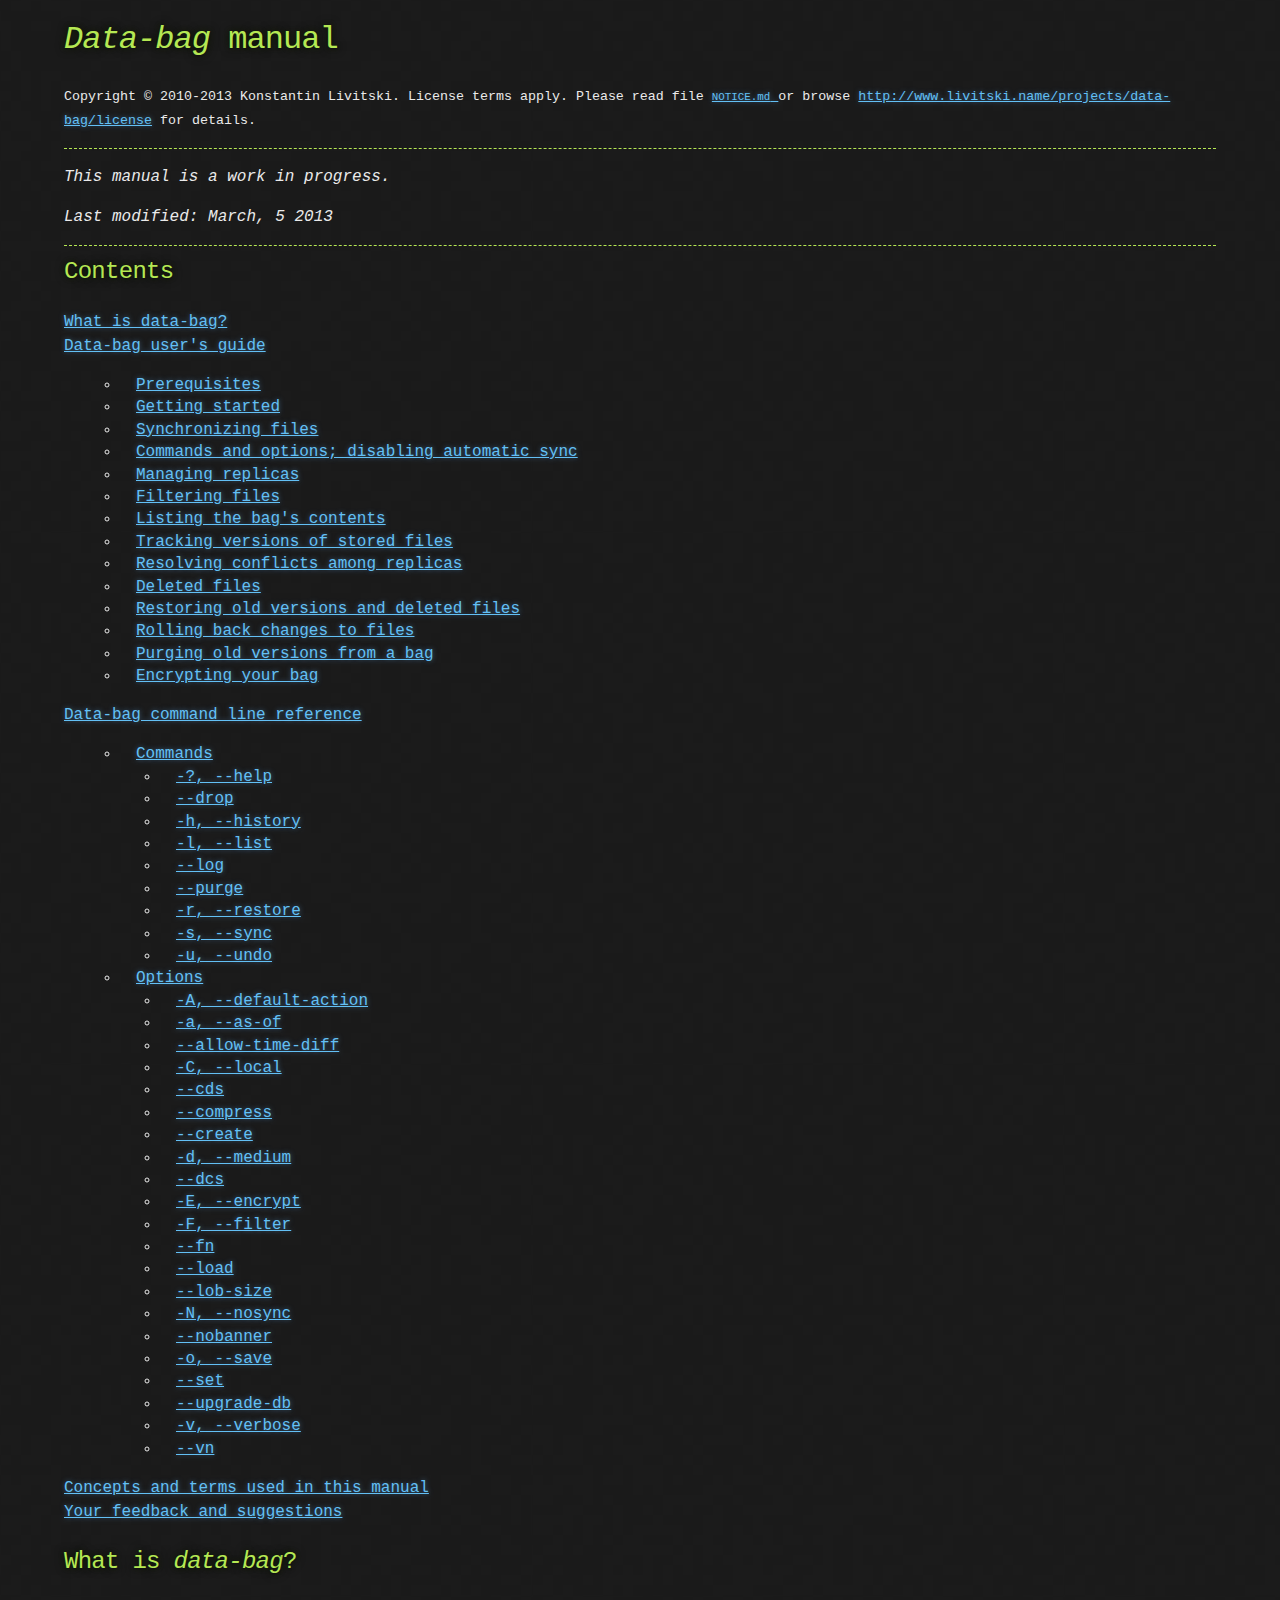
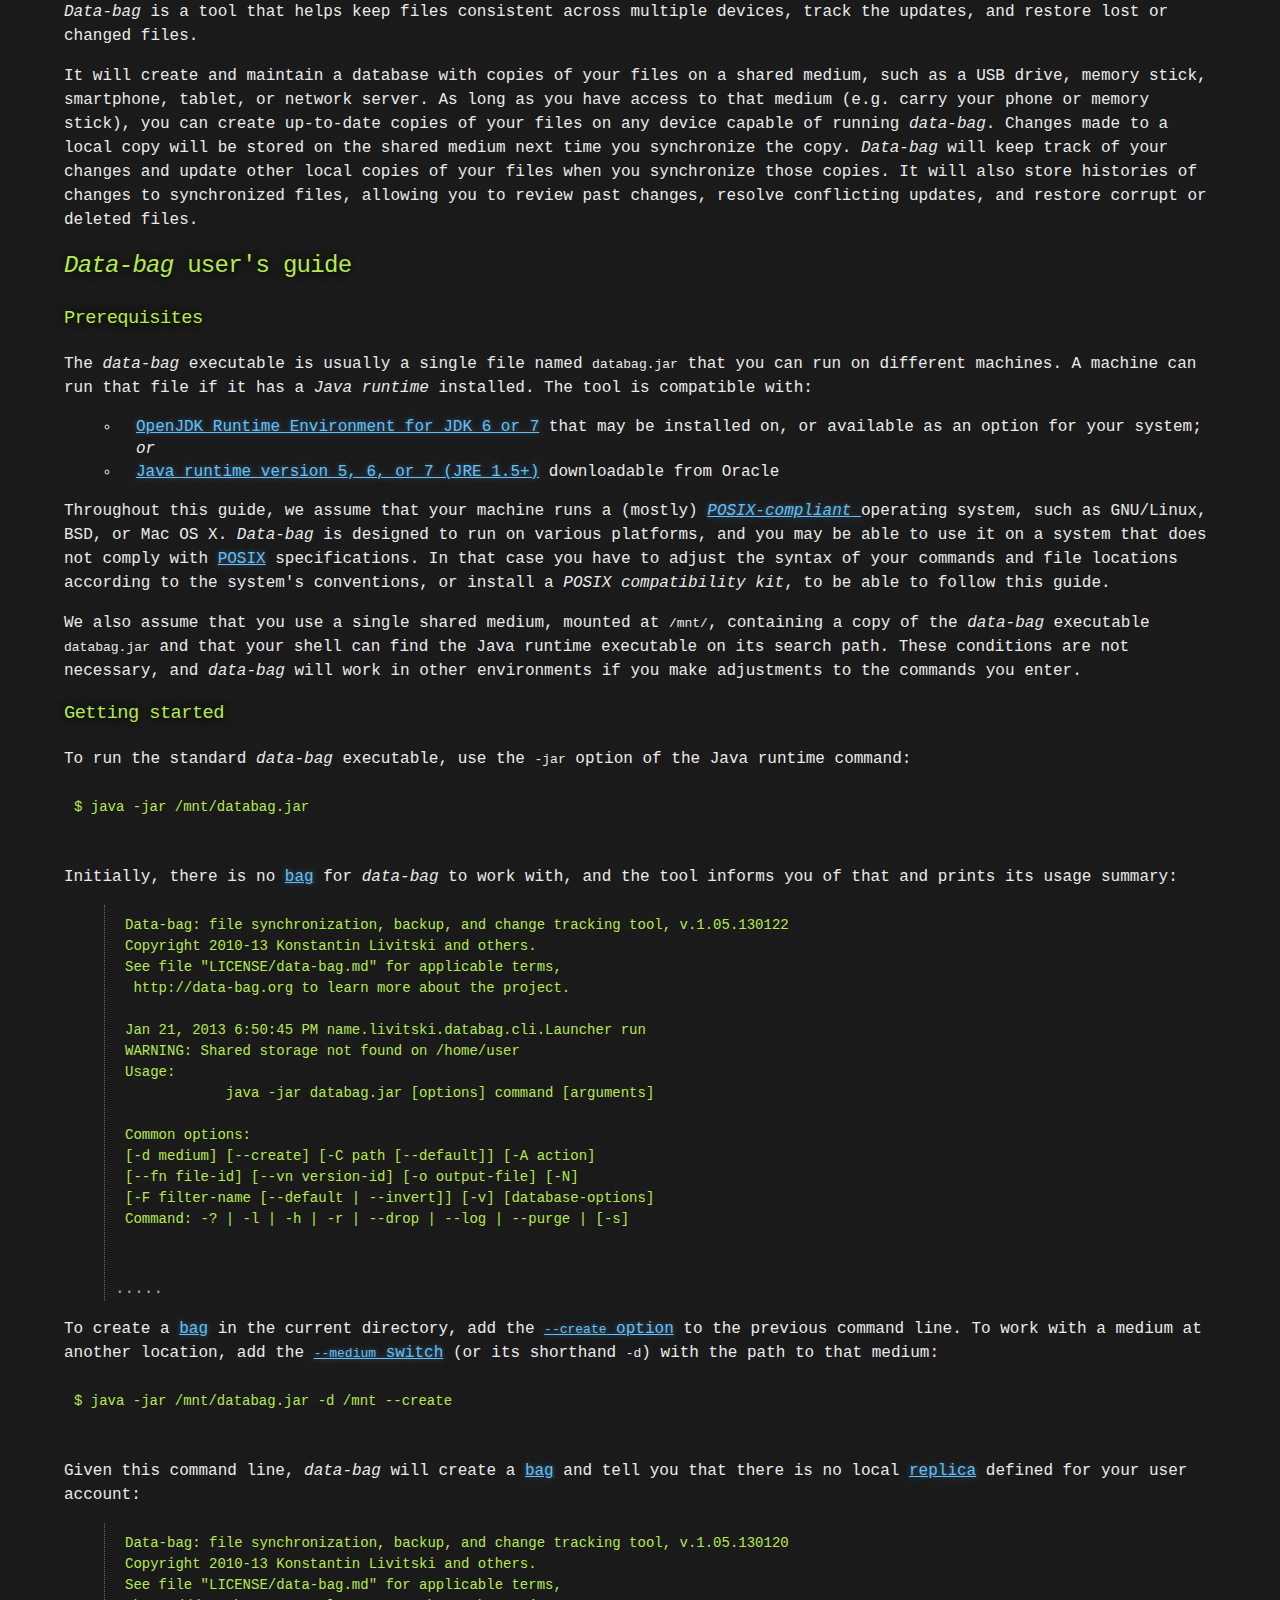
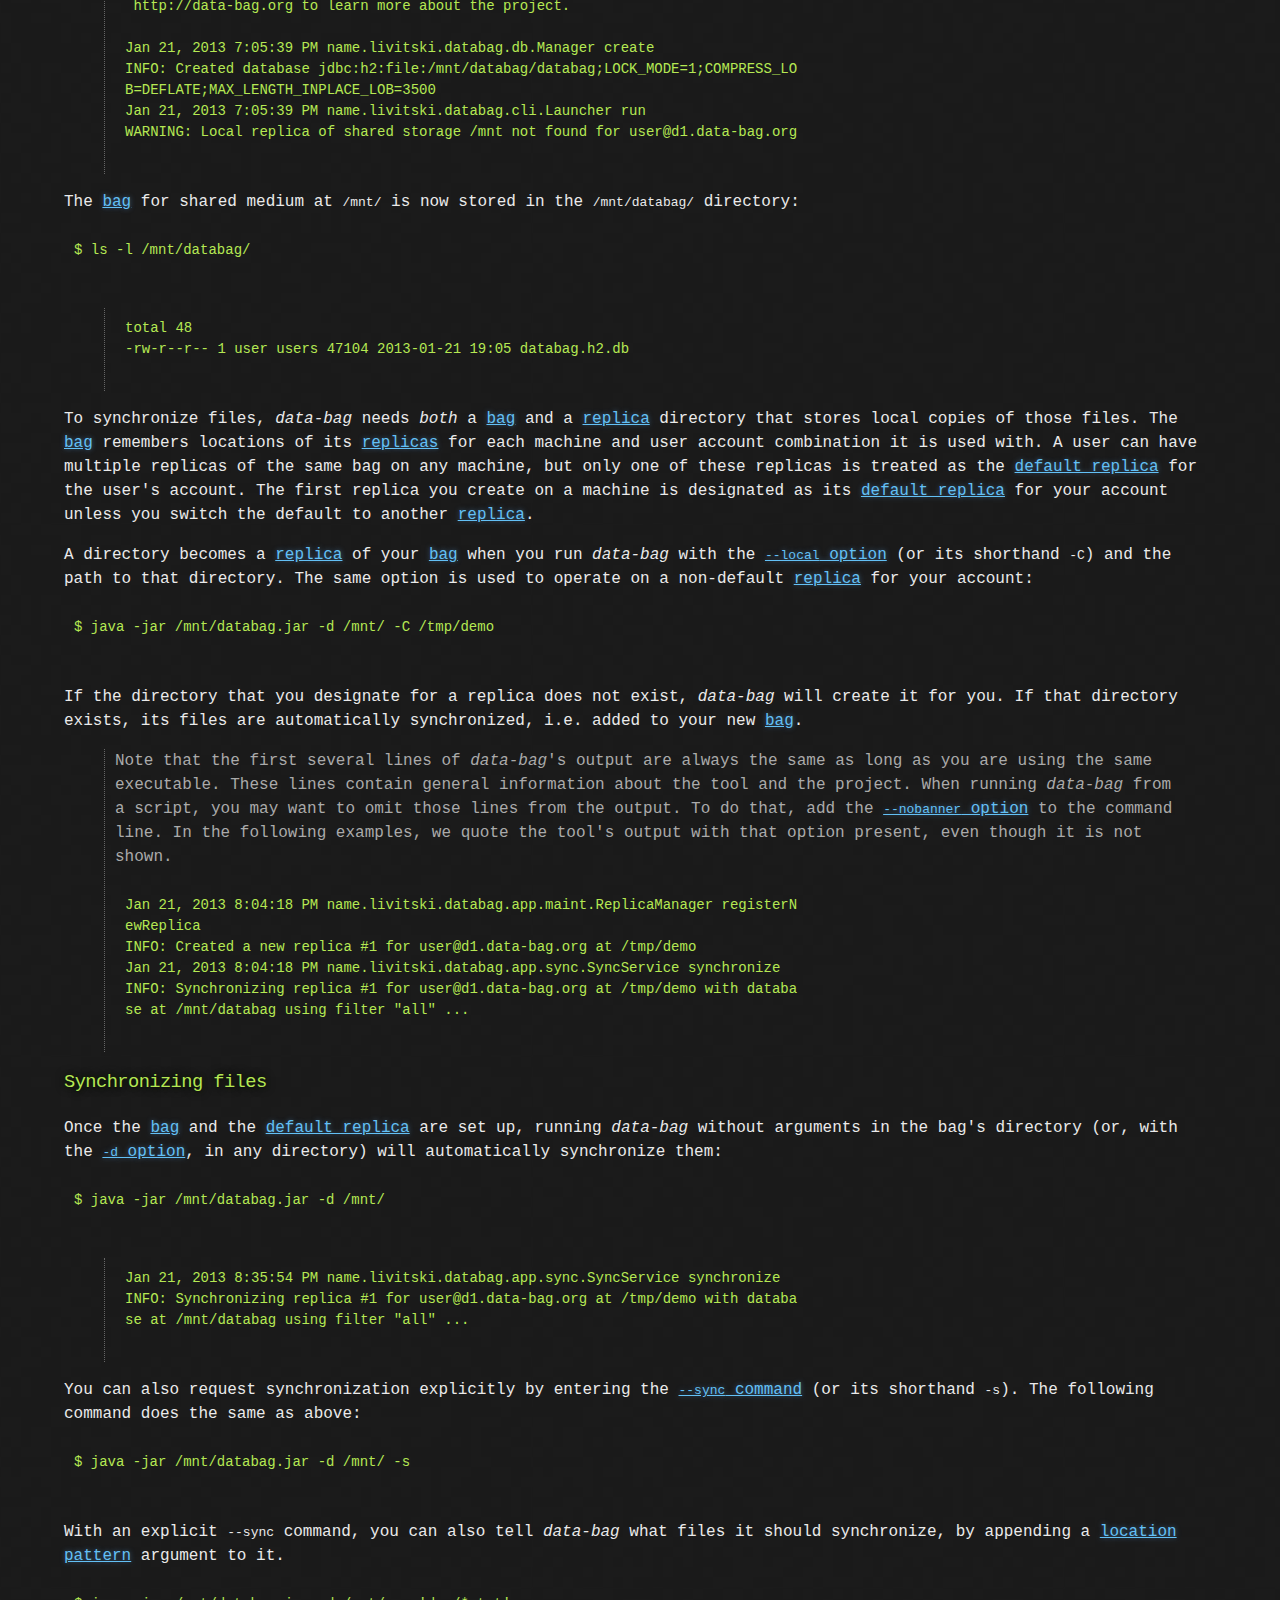
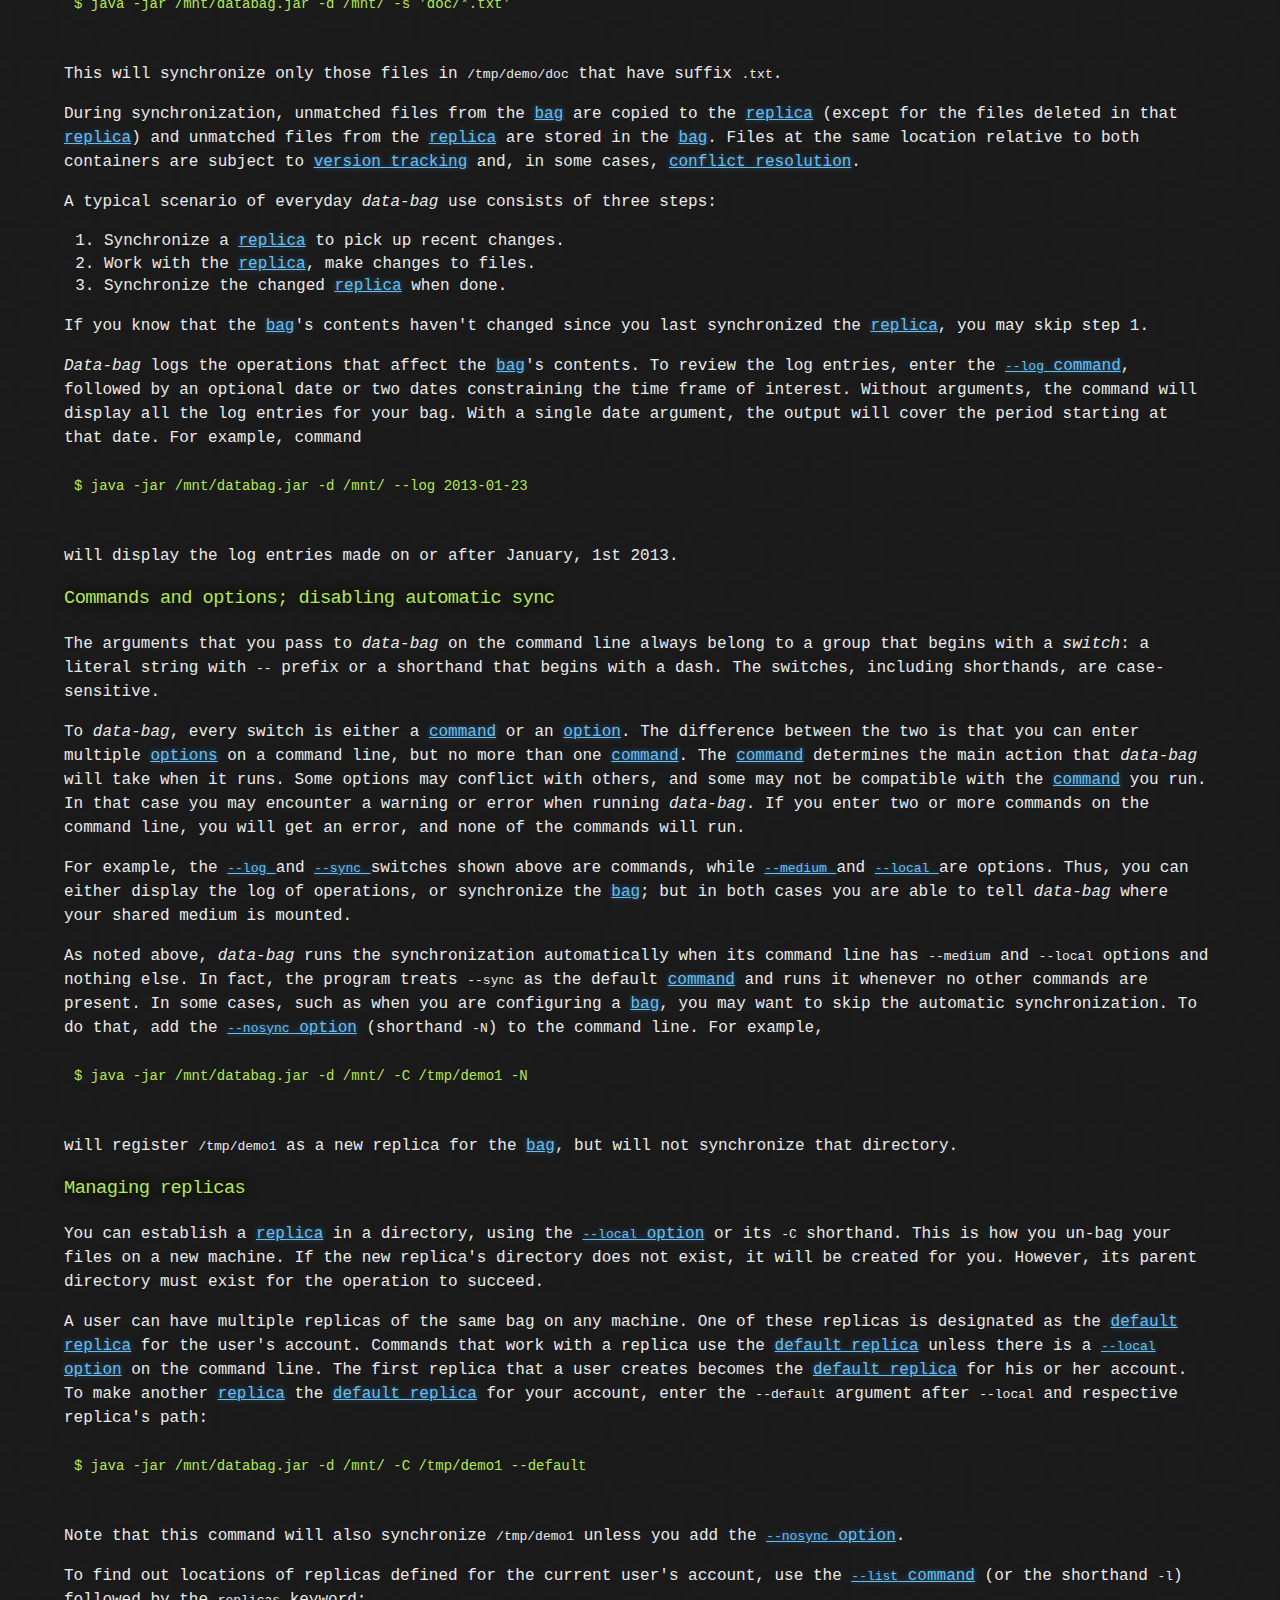
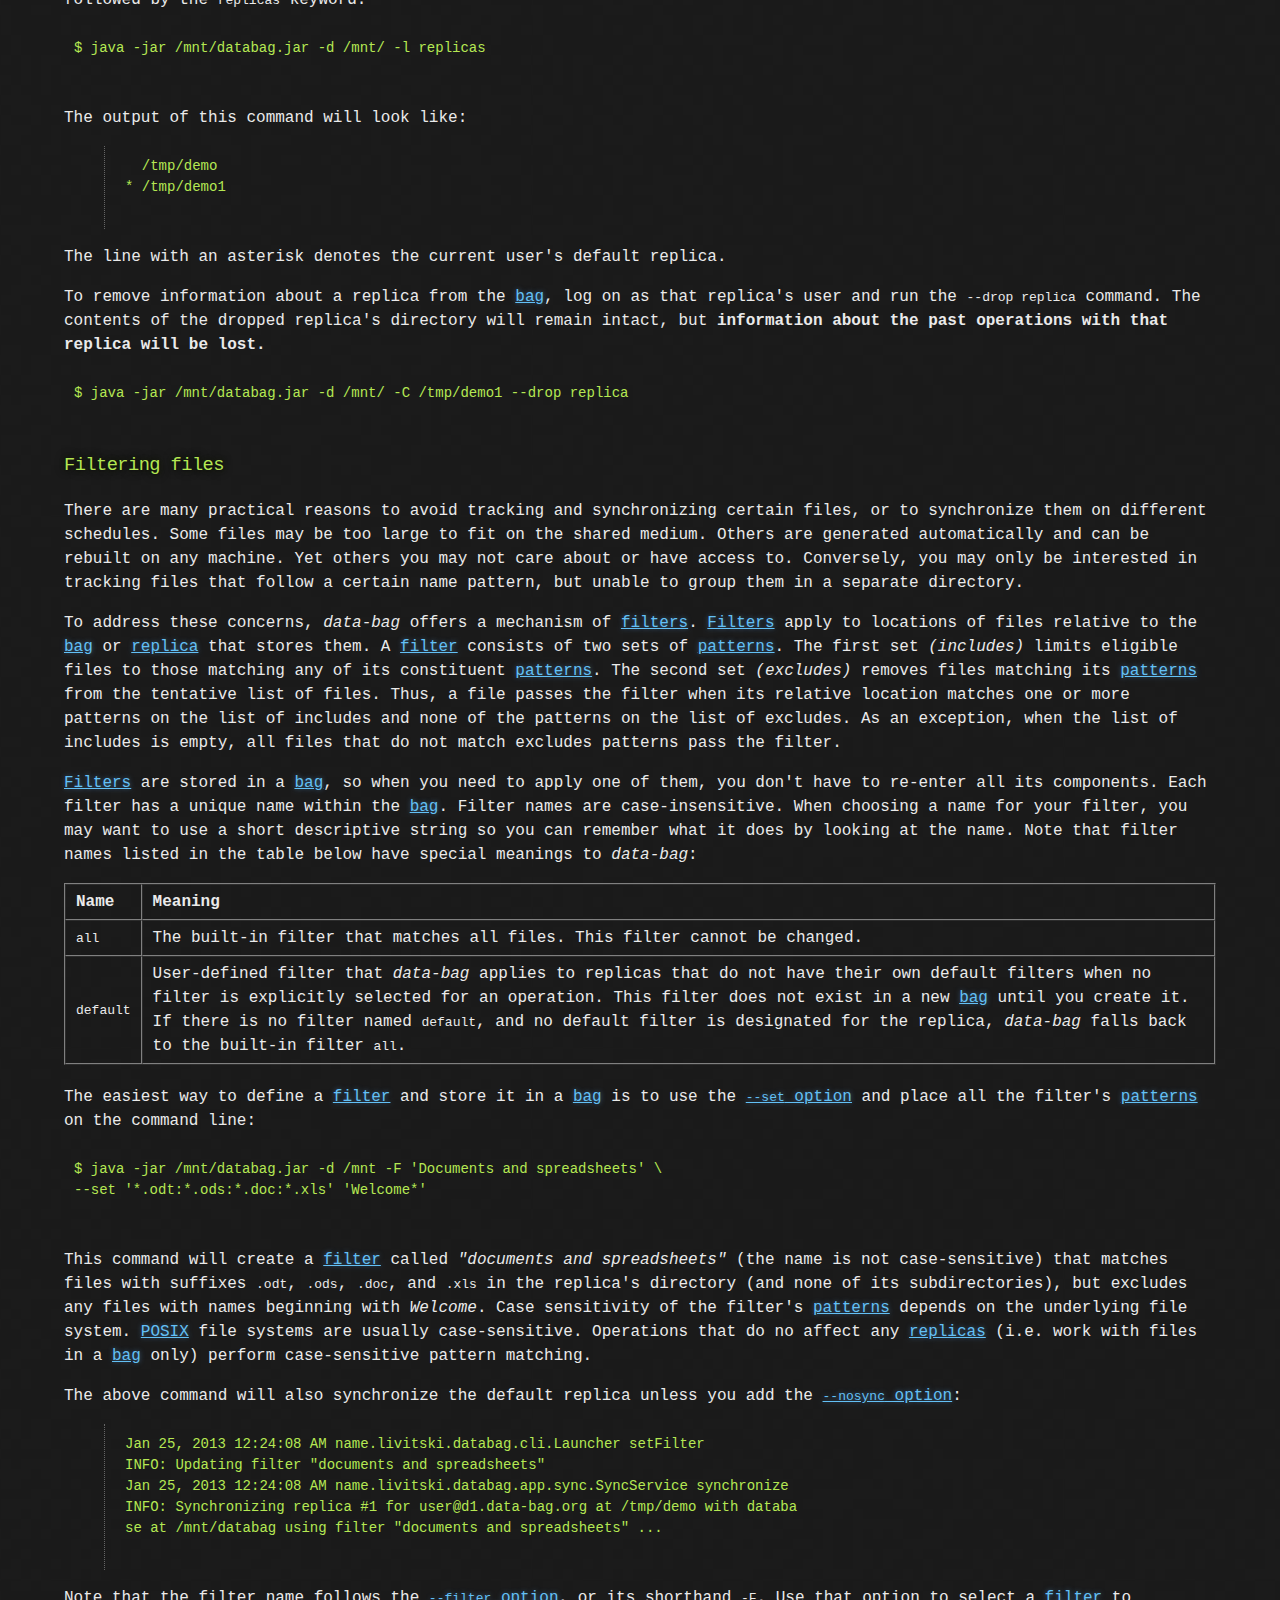
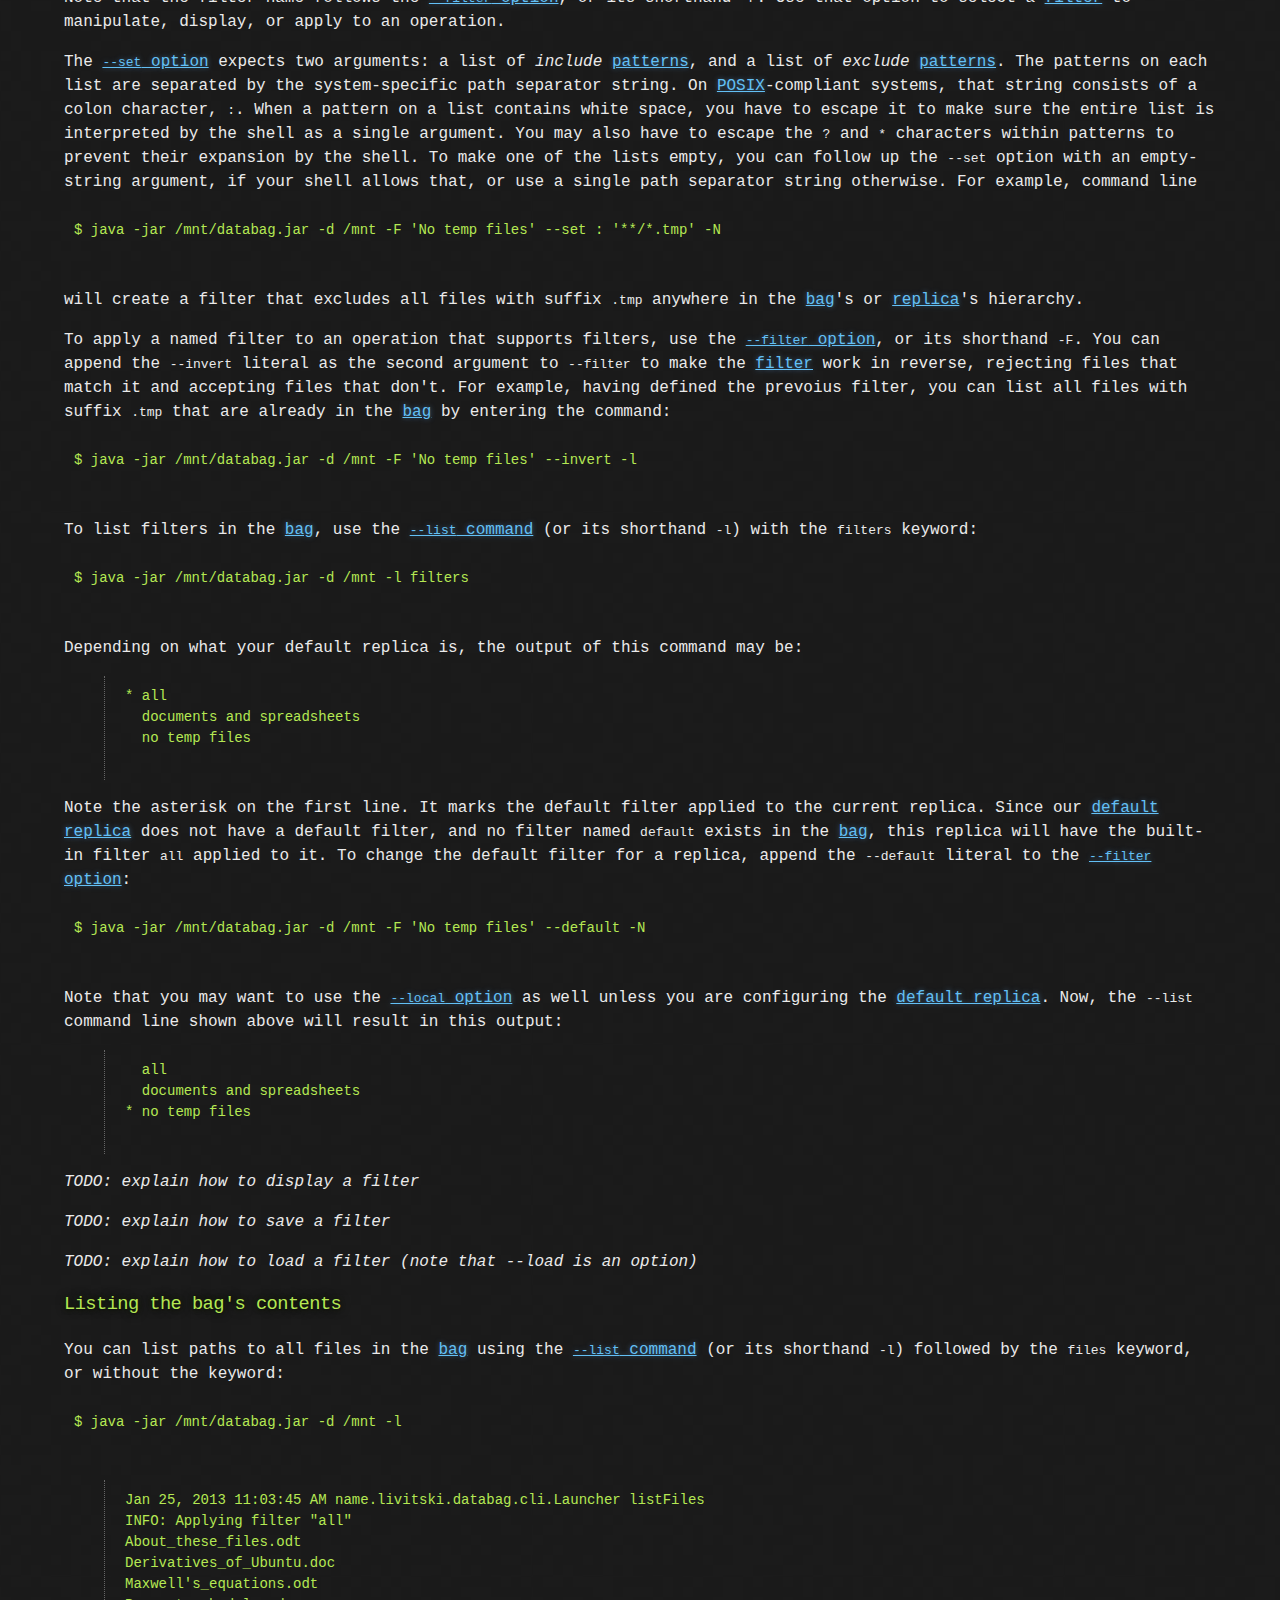
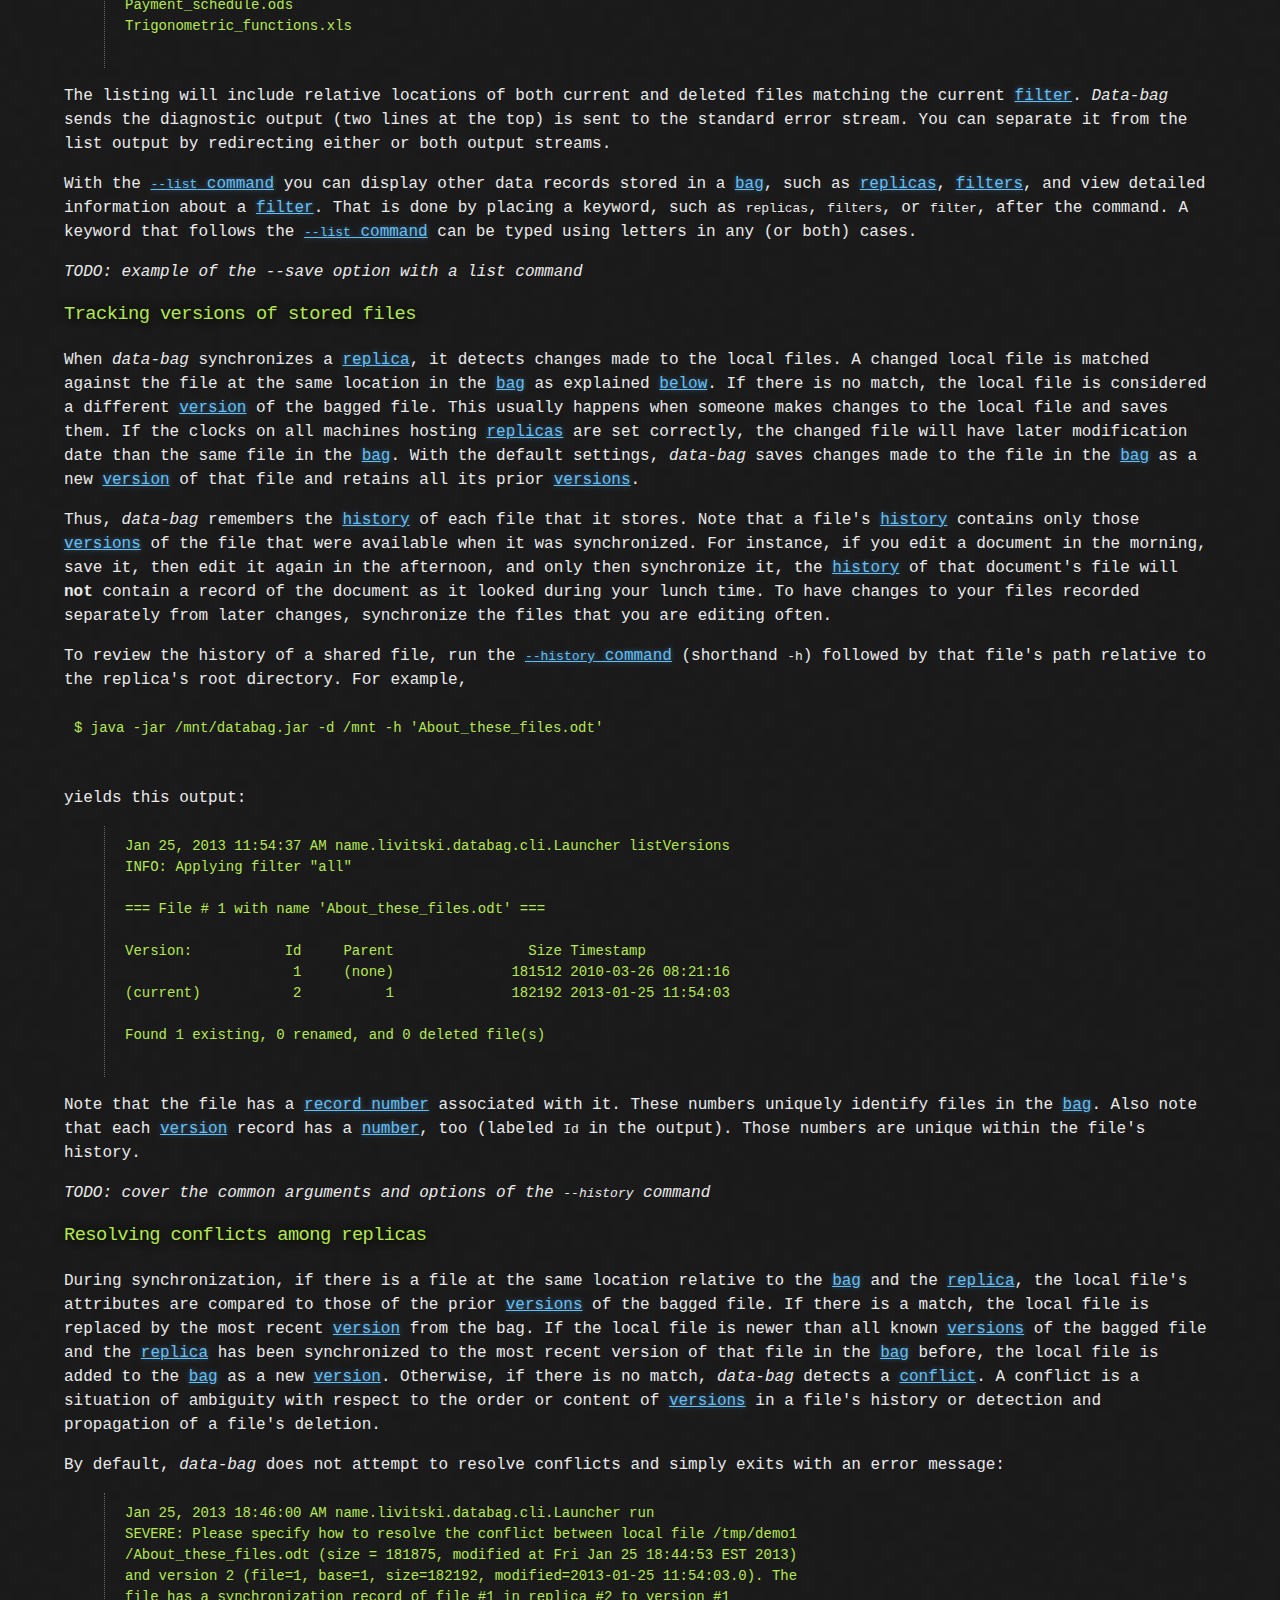
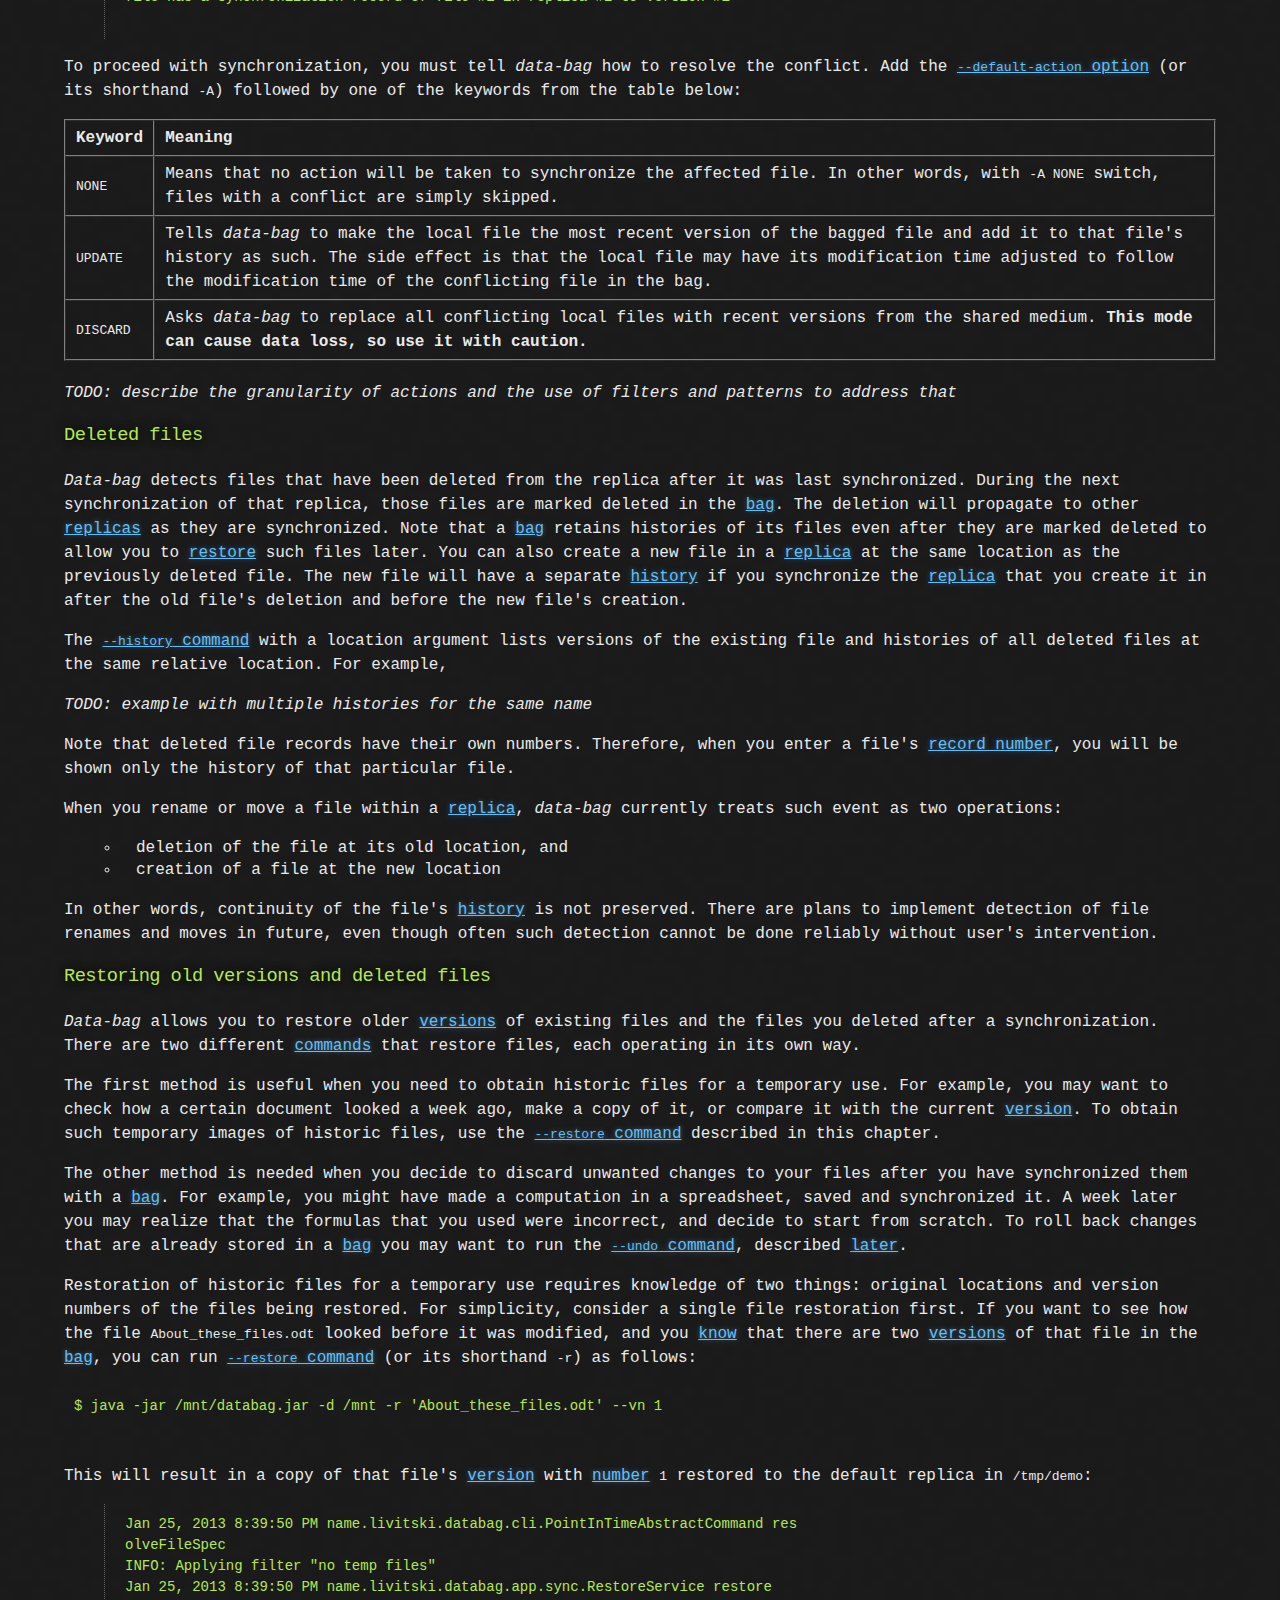
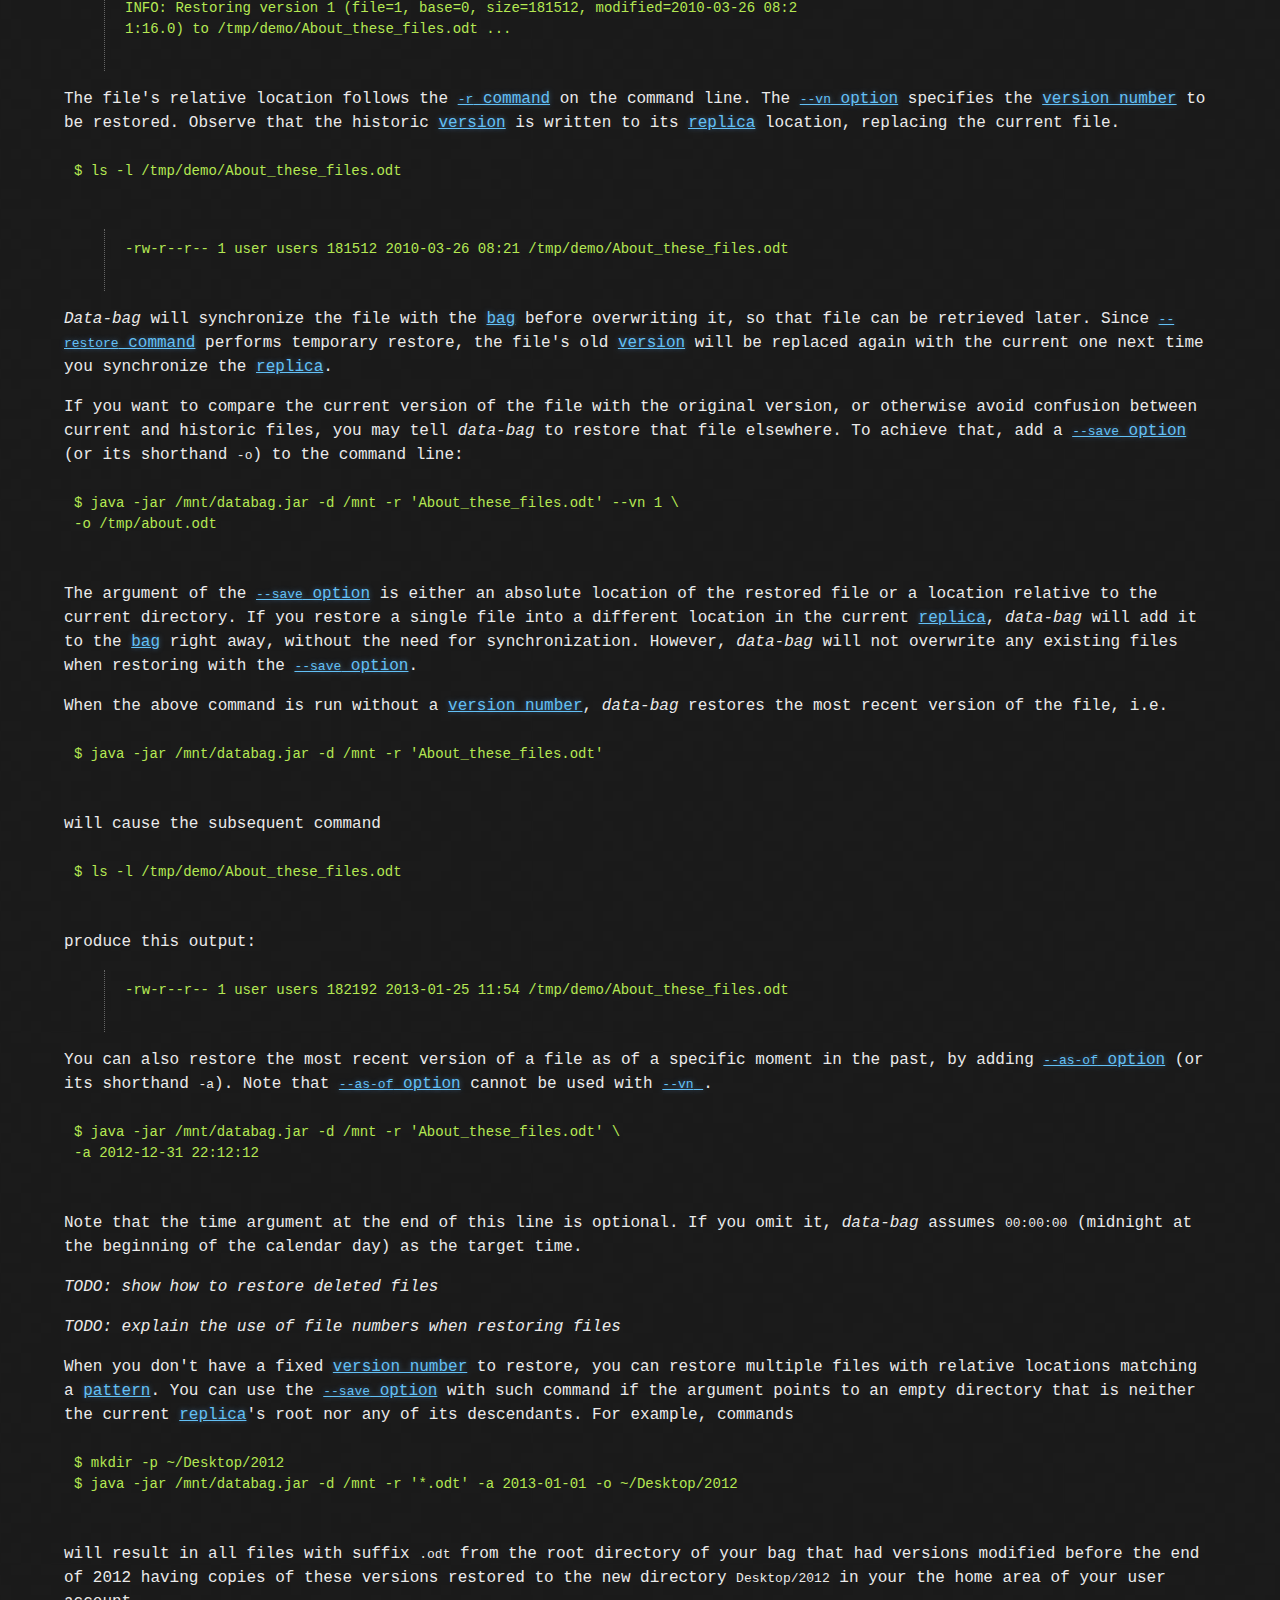
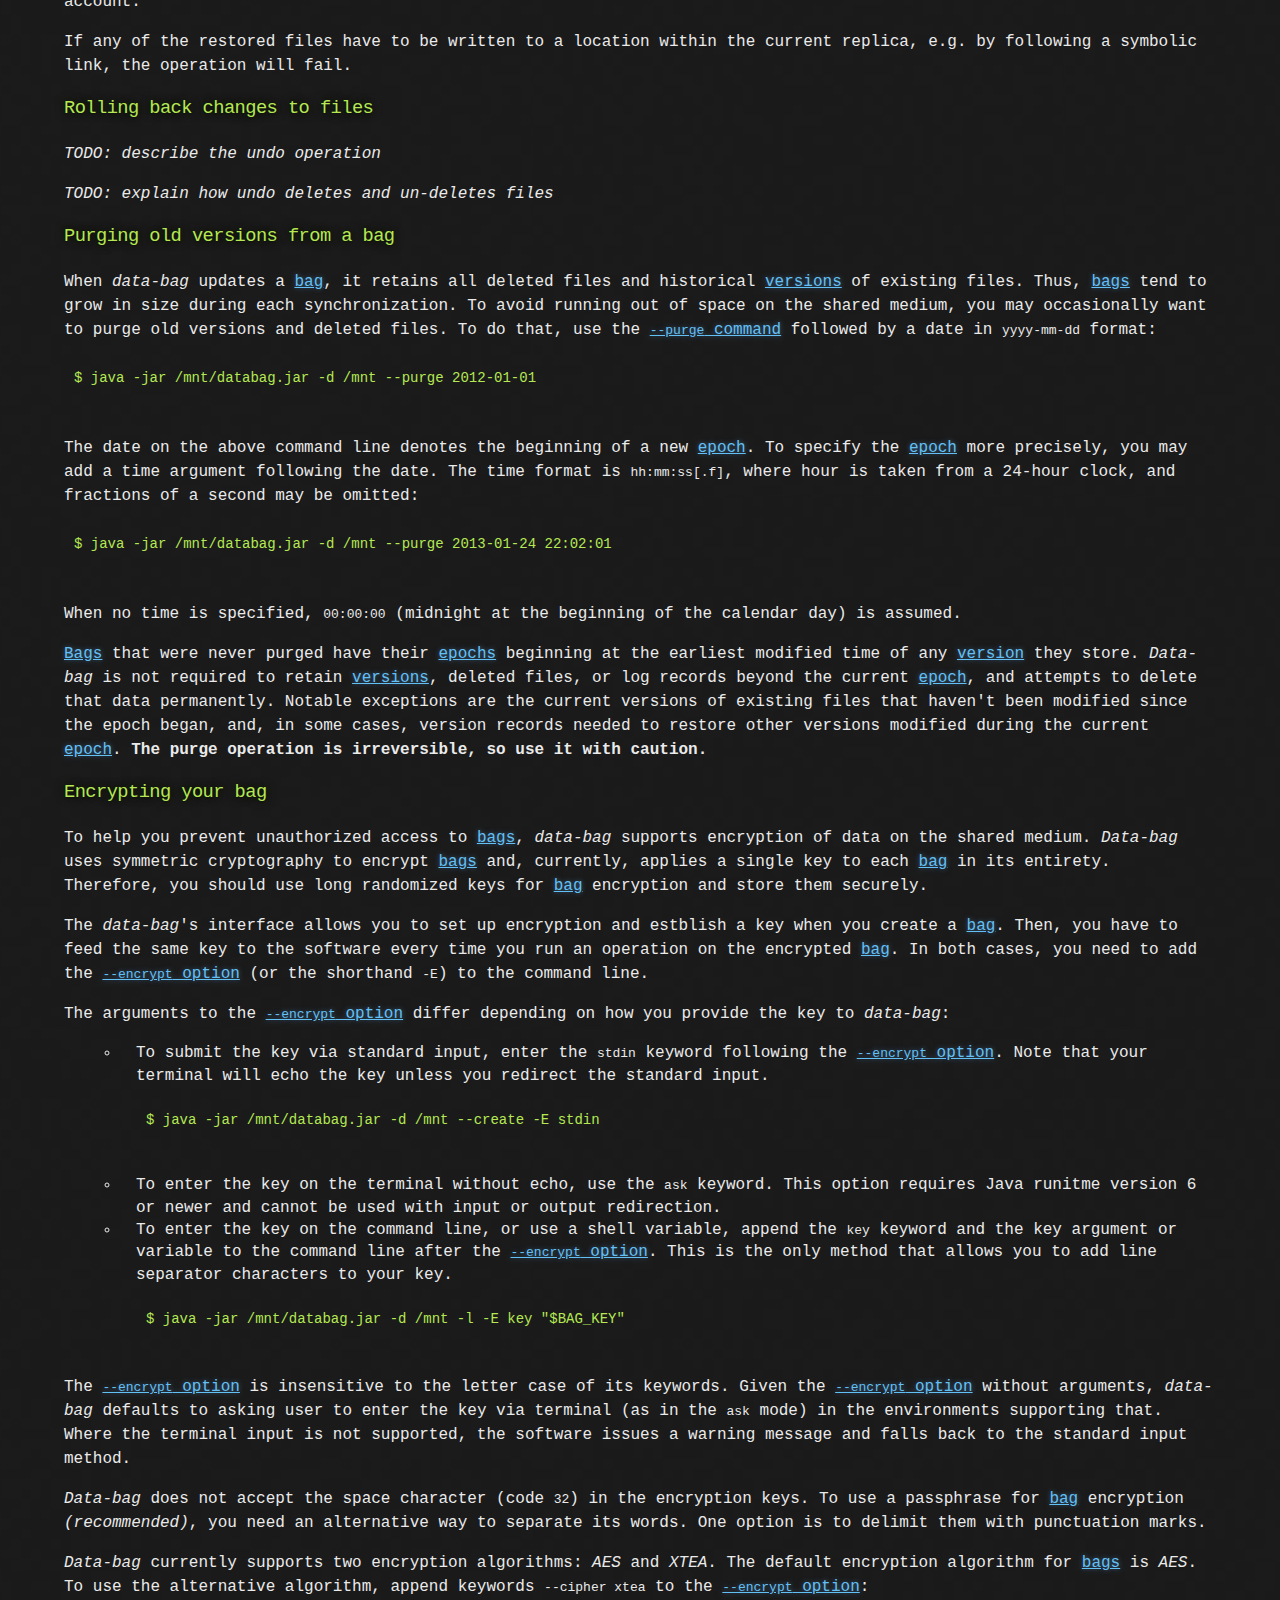
==== commit 2ee08ed1: "Add command-line reference to the online manual" ====
--- a/manual/manual.html
+++ b/manual/manual.html
@@ -7,11 +7,11 @@
 <link rel="stylesheet" type="text/css" href="../stylesheets/pygment_trac.css" media="screen"/>
 <link rel="stylesheet" type="text/css" href="manual.css" media="screen"/>
 <link rel="stylesheet" type="text/css" href="../stylesheets/print.css" media="print"/>
-<title>data-bag user's guide</title>
+<title>data-bag manual</title>
 </head>
 <body>
 <h1>
-<em>Data-bag</em> user's guide</h1>
+<em>Data-bag</em> manual</h1>
 <p>
 <small>Copyright © 2010-2013 Konstantin Livitski. License terms apply.
 Please read file <a title="NOTICE file" href="https://github.com/data-bag/code/blob/master/NOTICE.md">
@@ -21,67 +21,178 @@
 </p>
 <hr/>
 <p>
-<em>This manual is a work in progress. You can obtain the summary and descriptions
-of all command-line options by running data-bag without arguments.</em>
-</p>
-<p>
-<em>Last modified: February, 19 2013</em>
+<em>This manual is a work in progress.</em>
+</p>
+<p>
+<em>Last modified: March, 5 2013</em>
 </p>
 <hr/>
 <h2>Contents</h2>
-<ul>
-<li>
+<div class="toc0">
+
+<div>
 <a href="#toc000001">What is data-bag?</a>
-</li>
-<li>
-<a href="#toc000002">Prerequisites</a>
-</li>
-<li>
-<a href="#toc000003">Getting started</a>
-</li>
-<li>
-<a href="#toc000004">Synchronizing files</a>
-</li>
-<li>
-<a href="#toc000005">Commands and options; disabling automatic sync</a>
-</li>
-<li>
-<a href="#toc000006">Managing replicas</a>
-</li>
-<li>
-<a href="#toc000007">Filtering files</a>
-</li>
-<li>
-<a href="#toc000008">Listing the bag's contents</a>
-</li>
-<li>
-<a href="#toc000009">Tracking versions of stored files</a>
-</li>
-<li>
-<a href="#toc000010">Resolving conflicts among replicas</a>
-</li>
-<li>
-<a href="#toc000011">Deleted files</a>
-</li>
-<li>
-<a href="#toc000012">Restoring old versions and deleted files</a>
-</li>
-<li>
-<a href="#toc000013">Rolling back changes to files</a>
-</li>
-<li>
-<a href="#toc000014">Purging old versions from shared storage</a>
-</li>
-<li>
-<a href="#toc000015">Encrypting your bag</a>
-</li>
-<li>
-<a href="#toc000016">Concepts and terms used in this manual</a>
-</li>
-<li>
-<a href="#toc000017">Your feedback and suggestions</a>
+</div>
+<div>
+<a href="#toc000002">Data-bag user's guide</a>
+</div>
+<ul class="toc1">
+<li>
+<a href="#toc000003">Prerequisites</a>
+</li>
+<li>
+<a href="#toc000004">Getting started</a>
+</li>
+<li>
+<a href="#toc000005">Synchronizing files</a>
+</li>
+<li>
+<a href="#toc000006">Commands and options; disabling automatic sync</a>
+</li>
+<li>
+<a href="#toc000007">Managing replicas</a>
+</li>
+<li>
+<a href="#toc000008">Filtering files</a>
+</li>
+<li>
+<a href="#toc000009">Listing the bag's contents</a>
+</li>
+<li>
+<a href="#toc000010">Tracking versions of stored files</a>
+</li>
+<li>
+<a href="#toc000011">Resolving conflicts among replicas</a>
+</li>
+<li>
+<a href="#toc000012">Deleted files</a>
+</li>
+<li>
+<a href="#toc000013">Restoring old versions and deleted files</a>
+</li>
+<li>
+<a href="#toc000014">Rolling back changes to files</a>
+</li>
+<li>
+<a href="#toc000015">Purging old versions from a bag</a>
+</li>
+<li>
+<a href="#toc000016">Encrypting your bag</a>
 </li>
 </ul>
+<div>
+<a href="#toc000017">Data-bag command line reference</a>
+</div>
+<ul class="toc1">
+<li>
+<a href="#toc000018">Commands</a>
+</li>
+<ul class="toc2">
+<li>
+<a href="#switch-help">-?, --help</a>
+</li>
+<li>
+<a href="#switch-drop">--drop</a>
+</li>
+<li>
+<a href="#switch-history">-h, --history</a>
+</li>
+<li>
+<a href="#switch-list">-l, --list</a>
+</li>
+<li>
+<a href="#switch-log">--log</a>
+</li>
+<li>
+<a href="#switch-purge">--purge</a>
+</li>
+<li>
+<a href="#switch-restore">-r, --restore</a>
+</li>
+<li>
+<a href="#switch-sync">-s, --sync</a>
+</li>
+<li>
+<a href="#switch-undo">-u, --undo</a>
+</li>
+</ul>
+<li>
+<a href="#toc000019">Options</a>
+</li>
+<ul class="toc2">
+<li>
+<a href="#switch-default-action">-A, --default-action</a>
+</li>
+<li>
+<a href="#switch-as-of">-a, --as-of</a>
+</li>
+<li>
+<a href="#switch-allow-time-diff">--allow-time-diff</a>
+</li>
+<li>
+<a href="#switch-local">-C, --local</a>
+</li>
+<li>
+<a href="#switch-cds">--cds</a>
+</li>
+<li>
+<a href="#switch-compress">--compress</a>
+</li>
+<li>
+<a href="#switch-create">--create</a>
+</li>
+<li>
+<a href="#switch-medium">-d, --medium</a>
+</li>
+<li>
+<a href="#switch-dcs">--dcs</a>
+</li>
+<li>
+<a href="#switch-encrypt">-E, --encrypt</a>
+</li>
+<li>
+<a href="#switch-filter">-F, --filter</a>
+</li>
+<li>
+<a href="#switch-fn">--fn</a>
+</li>
+<li>
+<a href="#switch-load">--load</a>
+</li>
+<li>
+<a href="#switch-lob-size">--lob-size</a>
+</li>
+<li>
+<a href="#switch-nosync">-N, --nosync</a>
+</li>
+<li>
+<a href="#switch-nobanner">--nobanner</a>
+</li>
+<li>
+<a href="#switch-save">-o, --save</a>
+</li>
+<li>
+<a href="#switch-set">--set</a>
+</li>
+<li>
+<a href="#switch-upgrade-db">--upgrade-db</a>
+</li>
+<li>
+<a href="#switch-verbose">-v, --verbose</a>
+</li>
+<li>
+<a href="#switch-vn">--vn</a>
+</li>
+</ul>
+</ul>
+<div>
+<a href="#toc000020">Concepts and terms used in this manual</a>
+</div>
+<div>
+<a href="#toc000021">Your feedback and suggestions</a>
+</div>
+
+</div>
 <h2 id="toc000001">
 <a name="toc000001"> </a>What is <em>data-bag</em>?</h2>
 <p>
@@ -99,7 +210,10 @@
 allowing you to review past changes, resolve conflicting updates, and restore
 corrupt or deleted files.</p>
 <h2 id="toc000002">
-<a name="toc000002"> </a>Prerequisites</h2>
+<a name="toc000002"> </a>
+<em>Data-bag</em> user's guide</h2>
+<h3 id="toc000003">
+<a name="toc000003"> </a>Prerequisites</h3>
 <p>The <em>data-bag</em> executable is usually a single file named <code>databag.jar</code>
 that you can run on different machines. A machine can run that file if it has a
 <dfn>Java runtime</dfn> installed. The tool is compatible with:</p>
@@ -131,8 +245,8 @@
 your shell can find the Java runtime executable on its search path.
 These conditions are not necessary, and <em>data-bag</em> will work in other
 environments if you make adjustments to the commands you enter.</p>
-<h2 id="toc000003">
-<a name="toc000003"> </a>Getting started</h2>
+<h3 id="toc000004">
+<a name="toc000004"> </a>Getting started</h3>
 <p>To run the standard <em>data-bag</em> executable, use the <code>-jar</code> option of
 the Java runtime command:</p>
 <pre>
@@ -162,9 +276,11 @@
 </pre>
 <p>.....</p>
 </blockquote>
-<p>To create a <a title="Concepts and terms: bag" href="#term-bag">bag</a> in the current directory, add the <code>--create</code> option to the
-previous command line. To work with a medium at another location, add the
-<code>--medium</code> switch (or its shorthand <code>-d</code>) with the path to that medium:</p>
+<p>To create a <a title="Concepts and terms: bag" href="#term-bag">bag</a> in the current directory, add the <a title="--create switch" href="#switch-create">
+<code>--create</code> option</a>
+to the previous command line. To work with a medium at another location, add the
+<a title="--medium switch" href="#switch-medium">
+<code>--medium</code> switch</a> (or its shorthand <code>-d</code>) with the path to that medium:</p>
 <pre>
 <code>$ java -jar /mnt/databag.jar -d /mnt --create
 </code>
@@ -207,8 +323,9 @@
 <a title="Concepts and terms: default replica" href="#term-default-replica">default replica</a> for the user's account. The first replica you create on
 a machine is designated as its <a title="Concepts and terms: default replica" href="#term-default-replica">default replica</a> for your account unless
 you switch the default to another <a title="Concepts and terms: replica" href="#term-replica">replica</a>.</p>
-<p>A directory becomes a <a title="Concepts and terms: replica" href="#term-replica">replica</a> of your <a title="Concepts and terms: bag" href="#term-bag">bag</a> when you run
-<em>data-bag</em> with the <code>--local</code> option (or its shorthand <code>-C</code>) and the
+<p>A directory becomes a <a title="Concepts and terms: replica" href="#term-replica">replica</a> of your <a title="Concepts and terms: bag" href="#term-bag">bag</a> when you run <em>data-bag</em>
+with the <a title="--local switch" href="#switch-local">
+<code>--local</code> option</a> (or its shorthand <code>-C</code>) and the
 path to that directory. The same option is used to operate on a non-default
 <a title="Concepts and terms: replica" href="#term-replica">replica</a> for your account:</p>
 <pre>
@@ -223,7 +340,9 @@
 the same as long as you are using the same executable. These lines contain
 general information about the tool and the project. When running
 <em>data-bag</em> from a script, you may want to omit those lines from
-the output. To do that, add the <code>--nobanner</code> option to the command line.
+the output. To do that, add the <a title="--nobanner switch" href="#switch-nobanner">
+<code>--nobanner</code> option</a> to the
+command line.
 In the following examples, we quote the tool's output with that option
 present, even though it is not shown.</p>
 <pre>
@@ -236,11 +355,12 @@
 </code>
 </pre>
 </blockquote>
-<h2 id="toc000004">
-<a name="toc000004"> </a>Synchronizing files</h2>
+<h3 id="toc000005">
+<a name="toc000005"> </a>Synchronizing files</h3>
 <p>Once the <a title="Concepts and terms: bag" href="#term-bag">bag</a> and the <a title="Concepts and terms: default replica" href="#term-default-replica">default replica</a> are set up, running
 <em>data-bag</em> without arguments in the bag's directory
-(or, with the <code>-d</code> argument, in any directory)
+(or, with the <a title="--medium switch" href="#switch-medium">
+<code>-d</code> option</a>, in any directory)
 will automatically synchronize them:</p>
 <pre>
 <code>$ java -jar /mnt/databag.jar -d /mnt/
@@ -254,8 +374,10 @@
 </code>
 </pre>
 </blockquote>
-<p>You can also request synchronization explicitly by entering the <code>--sync</code>
-command (or its shorthand <code>-s</code>). The following command does the same as above:</p>
+<p>You can also request synchronization explicitly by entering the
+<a title="--sync switch" href="#switch-sync">
+<code>--sync</code> command</a> (or its shorthand <code>-s</code>). The following command
+does the same as above:</p>
 <pre>
 <code>$ java -jar /mnt/databag.jar -d /mnt/ -s
 </code>
@@ -272,8 +394,8 @@
 <a title="Concepts and terms: replica" href="#term-replica">replica</a> (except for the files deleted in that <a title="Concepts and terms: replica" href="#term-replica">replica</a>) and unmatched
 files from the <a title="Concepts and terms: replica" href="#term-replica">replica</a> are stored in the <a title="Concepts and terms: bag" href="#term-bag">bag</a>.
 Files at the same location relative to both containers are subject to
-<a href="version-tracking">version tracking</a> and, in some cases,
-<a href="conflict-resolution">conflict resolution</a>.</p>
+<a href="#version-tracking">version tracking</a> and, in some cases,
+<a href="#conflict-resolution">conflict resolution</a>.</p>
 <p>A typical scenario of everyday <em>data-bag</em> use consists of three steps:</p>
 <ol>
 <li>Synchronize a <a title="Concepts and terms: replica" href="#term-replica">replica</a> to pick up recent changes.</li>
@@ -284,7 +406,8 @@
 synchronized the <a title="Concepts and terms: replica" href="#term-replica">replica</a>, you may skip step 1.</p>
 <p>
 <em>Data-bag</em> logs the operations that affect the <a title="Concepts and terms: bag" href="#term-bag">bag</a>'s contents. To review
-the log entries, enter the <code>--log</code> command, followed by an optional date or
+the log entries, enter the <a title="--log switch" href="#switch-log">
+<code>--log</code> command</a>, followed by an optional date or
 two dates constraining the time frame of interest. Without arguments, the
 command will display all the log entries for your bag. With a single date
 argument, the output will cover the period starting at that date. For example,
@@ -294,8 +417,8 @@
 </code>
 </pre>
 <p>will display the log entries made on or after January, 1st 2013.</p>
-<h2 id="toc000005">
-<a name="toc000005"> </a>Commands and options; disabling automatic sync</h2>
+<h3 id="toc000006">
+<a name="toc000006"> </a>Commands and options; disabling automatic sync</h3>
 <p>The arguments that you pass to <em>data-bag</em> on the command line always belong to
 a group that begins with a <em>switch</em>: a literal string with <code>--</code> prefix or a
 shorthand that begins with a dash. The switches, including shorthands, are
@@ -308,8 +431,17 @@
 run. In that case you may encounter a warning or error when running <em>data-bag</em>.
 If you enter two or more commands on the command line, you will get an error,
 and none of the commands will run.</p>
-<p>For example, the <code>--log</code> and <code>--sync</code> switches shown above are commands, while
-<code>--medium</code> and <code>--local</code> are options. Thus, you can either display the log of
+<p>For example, the <a title="--log switch" href="#switch-log">
+<code>--log</code>
+</a> and <a title="--sync switch" href="#switch-sync">
+<code>--sync</code>
+</a> switches shown above
+are commands, while <a title="--medium switch" href="#switch-medium">
+<code>--medium</code>
+</a> and <a title="--local switch" href="#switch-local">
+<code>--local</code>
+</a> are
+options. Thus, you can either display the log of
 operations, or synchronize the <a title="Concepts and terms: bag" href="#term-bag">bag</a>; but in both cases you are able to tell
 <em>data-bag</em> where your shared medium is mounted.</p>
 <p>As noted above, <em>data-bag</em> runs the synchronization automatically when its
@@ -317,34 +449,39 @@
 the program treats <code>--sync</code> as the default <a title="Concepts and terms: command" href="#term-command">command</a> and runs it whenever no
 other commands are present. In some cases, such as when you are configuring a
 <a title="Concepts and terms: bag" href="#term-bag">bag</a>, you may want to skip the automatic synchronization. To do that, add
-the <code>--nosync</code> option (shorthand <code>-N</code>) to the command line. For example,</p>
+the <a title="--nosync switch" href="#switch-nosync">
+<code>--nosync</code> option</a> (shorthand <code>-N</code>) to the command line. For example,</p>
 <pre>
 <code>$ java -jar /mnt/databag.jar -d /mnt/ -C /tmp/demo1 -N
 </code>
 </pre>
 <p>will register <code>/tmp/demo1</code> as a new replica for the <a title="Concepts and terms: bag" href="#term-bag">bag</a>, but will not
 synchronize that directory.</p>
-<h2 id="toc000006">
-<a name="toc000006"> </a>Managing replicas</h2>
-<p>You can establish a <a title="Concepts and terms: replica" href="#term-replica">replica</a> in a directory, using the
-<code>--local</code> option or its <code>-C</code> shorthand. This is how you un-bag your files on a
+<h3 id="toc000007">
+<a name="toc000007"> </a>Managing replicas</h3>
+<p>You can establish a <a title="Concepts and terms: replica" href="#term-replica">replica</a> in a directory, using the <a title="--local switch" href="#switch-local">
+<code>--local</code> option</a>
+or its <code>-C</code> shorthand. This is how you un-bag your files on a
 new machine. If the new replica's directory does not exist, it will be created
 for you. However, its parent directory must exist for the operation to succeed.</p>
 <p>A user can have multiple replicas of the same bag on any machine. One of these
 replicas is designated as the <a title="Concepts and terms: default replica" href="#term-default-replica">default replica</a> for the user's account.
 Commands that work with a replica use the <a title="Concepts and terms: default replica" href="#term-default-replica">default replica</a> unless there is
-a <code>--local</code> option on the command line. The first replica that a user creates
+a <a title="--local switch" href="#switch-local">
+<code>--local</code> option</a> on the command line. The first replica that a user creates
 becomes the <a title="Concepts and terms: default replica" href="#term-default-replica">default replica</a> for his or her account. To make another
 <a title="Concepts and terms: replica" href="#term-replica">replica</a> the <a title="Concepts and terms: default replica" href="#term-default-replica">default replica</a> for your account, enter the <code>--default</code>
-option after <code>--local</code> and respective replica's path:</p>
+argument after <code>--local</code> and respective replica's path:</p>
 <pre>
 <code>$ java -jar /mnt/databag.jar -d /mnt/ -C /tmp/demo1 --default
 </code>
 </pre>
 <p>Note that this command will also synchronize <code>/tmp/demo1</code> unless you add the
-<code>--nosync</code> option.</p>
+<a title="--nosync switch" href="#switch-nosync">
+<code>--nosync</code> option</a>.</p>
 <p>To find out locations of replicas defined for the current user's account, use
-the <code>--list</code> command (or the shorthand <code>-l</code>) followed by the <code>replicas</code> keyword:</p>
+the <a title="--list switch" href="#switch-list">
+<code>--list</code> command</a> (or the shorthand <code>-l</code>) followed by the <code>replicas</code> keyword:</p>
 <pre>
 <code>$ java -jar /mnt/databag.jar -d /mnt/ -l replicas
 </code>
@@ -371,8 +508,8 @@
 <p>
 <a name="filtering-files"> </a>
 </p>
-<h2 id="toc000007">
-<a name="toc000007"> </a>Filtering files</h2>
+<h3 id="toc000008">
+<a name="toc000008"> </a>Filtering files</h3>
 <p>There are many practical reasons to avoid tracking and synchronizing certain
 files, or to synchronize them on different schedules. Some files may be too
 large to fit on the shared medium. Others are generated automatically and can
@@ -426,7 +563,8 @@
 </tr>
 </table>
 <p>The easiest way to define a <a title="Concepts and terms: filter" href="#term-filter">filter</a> and store it in a <a title="Concepts and terms: bag" href="#term-bag">bag</a> is to use the
-<code>--set</code> option and place all the filter's <a title="Concepts and terms: location pattern" href="#term-pattern">patterns</a> on the command line:</p>
+<a title="--set switch" href="#switch-set">
+<code>--set</code> option</a> and place all the filter's <a title="Concepts and terms: location pattern" href="#term-pattern">patterns</a> on the command line:</p>
 <pre>
 <code>$ java -jar /mnt/databag.jar -d /mnt -F 'Documents and spreadsheets' \
 --set '*.odt:*.ods:*.doc:*.xls' 'Welcome*'
@@ -441,7 +579,8 @@
 no affect any <a title="Concepts and terms: replica" href="#term-replica">replicas</a> (i.e. work with files in a <a title="Concepts and terms: bag" href="#term-bag">bag</a> only) perform
 case-sensitive pattern matching.</p>
 <p>The above command will also synchronize the default replica unless you add the
-<code>--nosync</code> option:</p>
+<a title="--nosync switch" href="#switch-nosync">
+<code>--nosync</code> option</a>:</p>
 <blockquote>
 <pre>
 <code>Jan 25, 2013 12:24:08 AM name.livitski.databag.cli.Launcher setFilter
@@ -452,17 +591,20 @@
 </code>
 </pre>
 </blockquote>
-<p>Note that the filter name follows the <code>--filter</code> option, or its shorthand <code>-F</code>.
-Use that option to select a <a title="Concepts and terms: filter" href="#term-filter">filter</a> to manipulate, display, or apply to an
-operation.</p>
-<p>The <code>--set</code> option expects two arguments: a list of <em>include</em> <a title="Concepts and terms: location pattern" href="#term-pattern">patterns</a>, and
-a list of <em>exclude</em> <a title="Concepts and terms: location pattern" href="#term-pattern">patterns</a>. The patterns on each list are separated by
-the system-specific path separator string. On <a title="Mostly POSIX-compliant systems" href="http://en.wikipedia.org/wiki/POSIX#Mostly_POSIX-compliant">POSIX</a>-compliant systems, that
-string consists of a colon character, <code>:</code>. When a pattern on a list contains
-white space, you have to escape it to make sure the entire list is interpreted
+<p>Note that the filter name follows the <a title="--filter switch" href="#switch-filter">
+<code>--filter</code> option</a>, or its
+shorthand <code>-F</code>. Use that option to select a <a title="Concepts and terms: filter" href="#term-filter">filter</a> to manipulate, display,
+or apply to an operation.</p>
+<p>The <a title="--set switch" href="#switch-set">
+<code>--set</code> option</a> expects two arguments: a list of <em>include</em>
+<a title="Concepts and terms: location pattern" href="#term-pattern">patterns</a>, and a list of <em>exclude</em> <a title="Concepts and terms: location pattern" href="#term-pattern">patterns</a>. The patterns on each list
+are separated by the system-specific path separator string. On
+<a title="Mostly POSIX-compliant systems" href="http://en.wikipedia.org/wiki/POSIX#Mostly_POSIX-compliant">POSIX</a>-compliant systems, that string consists of a colon character, <code>:</code>.
+When a pattern on a list contains white space,
+you have to escape it to make sure the entire list is interpreted
 by the shell as a single argument. You may also have to escape the <code>?</code> and <code>*</code>
 characters within patterns to prevent their expansion by the shell. To make
-one of the lists empty, you can follow the <code>--set</code> option with an empty-string
+one of the lists empty, you can follow up the <code>--set</code> option with an empty-string
 argument, if your shell allows that, or use a single path separator string
 otherwise. For example, command line</p>
 <pre>
@@ -472,8 +614,9 @@
 <p>will create a filter that excludes all files with suffix <code>.tmp</code> anywhere in the
 <a title="Concepts and terms: bag" href="#term-bag">bag</a>'s or <a title="Concepts and terms: replica" href="#term-replica">replica</a>'s hierarchy.</p>
 <p>To apply a named filter to an operation that supports filters, use the
-<code>--filter</code> option, or its shorthand <code>-F</code>. You can append the <code>--invert</code> literal
-as the second argument to <code>--filter</code> to make the <a title="Concepts and terms: filter" href="#term-filter">filter</a> work in reverse,
+<a title="--filter switch" href="#switch-filter">
+<code>--filter</code> option</a>, or its shorthand <code>-F</code>. You can append the <code>--invert</code>
+literal as the second argument to <code>--filter</code> to make the <a title="Concepts and terms: filter" href="#term-filter">filter</a> work in reverse,
 rejecting files that match it and accepting files that don't. For example,
 having defined the prevoius filter, you can list all files with suffix <code>.tmp</code>
 that are already in the <a title="Concepts and terms: bag" href="#term-bag">bag</a> by entering the command:</p>
@@ -481,7 +624,8 @@
 <code>$ java -jar /mnt/databag.jar -d /mnt -F 'No temp files' --invert -l
 </code>
 </pre>
-<p>To list filters in the <a title="Concepts and terms: bag" href="#term-bag">bag</a>, use the <code>--list</code> command (or its shorthand
+<p>To list filters in the <a title="Concepts and terms: bag" href="#term-bag">bag</a>, use the <a title="--list switch" href="#switch-list">
+<code>--list</code> command</a> (or its shorthand
 <code>-l</code>) with the <code>filters</code> keyword:</p>
 <pre>
 <code>$ java -jar /mnt/databag.jar -d /mnt -l filters
@@ -500,14 +644,16 @@
 current replica. Since our <a title="Concepts and terms: default replica" href="#term-default-replica">default replica</a> does not have a default filter,
 and no filter named <code>default</code> exists in the <a title="Concepts and terms: bag" href="#term-bag">bag</a>, this replica will have the
 built-in filter <code>all</code> applied to it. To change the default filter for a
-replica, append the <code>--default</code> literal to the <code>--filter</code> option:</p>
+replica, append the <code>--default</code> literal to the <a title="--filter switch" href="#switch-filter">
+<code>--filter</code> option</a>:</p>
 <pre>
 <code>$ java -jar /mnt/databag.jar -d /mnt -F 'No temp files' --default -N
 </code>
 </pre>
-<p>Note that you may want to use the <code>--local</code> option as well unless you are
-configuring the <a title="Concepts and terms: default replica" href="#term-default-replica">default replica</a>. Now, the <code>--list</code> command line shown above
-will result in this output:</p>
+<p>Note that you may want to use the <a title="--local switch" href="#switch-local">
+<code>--local</code> option</a> as well unless you
+are configuring the <a title="Concepts and terms: default replica" href="#term-default-replica">default replica</a>. Now, the <code>--list</code> command line shown
+above will result in this output:</p>
 <blockquote>
 <pre>
 <code>  all                                                                          
@@ -525,10 +671,11 @@
 <p>
 <em>TODO: explain how to load a filter (note that --load is an option)</em>
 </p>
-<h2 id="toc000008">
-<a name="toc000008"> </a>Listing the bag's contents</h2>
-<p>You can list paths to all files in the <a title="Concepts and terms: bag" href="#term-bag">bag</a> using the <code>--list</code> command (or
-its shorthand <code>-l</code>) followed by the <code>files</code> keyword, or without the keyword:</p>
+<h3 id="toc000009">
+<a name="toc000009"> </a>Listing the bag's contents</h3>
+<p>You can list paths to all files in the <a title="Concepts and terms: bag" href="#term-bag">bag</a> using the <a title="--list switch" href="#switch-list">
+<code>--list</code> command</a>
+(or its shorthand <code>-l</code>) followed by the <code>files</code> keyword, or without the keyword:</p>
 <pre>
 <code>$ java -jar /mnt/databag.jar -d /mnt -l
 </code>
@@ -549,11 +696,13 @@
 matching the current <a title="Concepts and terms: filter" href="#term-filter">filter</a>. <em>Data-bag</em> sends the diagnostic output (two
 lines at the top) is sent to the standard error stream. You can separate it
 from the list output by redirecting either or both output streams.</p>
-<p>With the <code>--list</code> command you can display other data records stored in a
+<p>With the <a title="--list switch" href="#switch-list">
+<code>--list</code> command</a> you can display other data records stored in a
 <a title="Concepts and terms: bag" href="#term-bag">bag</a>, such as <a title="Concepts and terms: replica" href="#term-replica">replicas</a>, <a title="Concepts and terms: filter" href="#term-filter">filters</a>, and view detailed
 information about a <a title="Concepts and terms: filter" href="#term-filter">filter</a>. That is done by placing a keyword, such as
 <code>replicas</code>, <code>filters</code>, or <code>filter</code>, after the command. A keyword that follows
-the <code>--list</code> command can be typed using letters in any (or both) cases.<br/>
+the <a title="--list switch" href="#switch-list">
+<code>--list</code> command</a> can be typed using letters in any (or both) cases.<br/>
 </p>
 <p>
 <em>TODO: example of the --save option with a list command</em>
@@ -561,8 +710,8 @@
 <p>
 <a name="version-tracking"> </a>
 </p>
-<h2 id="toc000009">
-<a name="toc000009"> </a>Tracking versions of stored files</h2>
+<h3 id="toc000010">
+<a name="toc000010"> </a>Tracking versions of stored files</h3>
 <p>When <em>data-bag</em> synchronizes a <a title="Concepts and terms: replica" href="#term-replica">replica</a>, it detects changes made to the
 local files. A changed local file is matched against the file at the same
 location in the <a title="Concepts and terms: bag" href="#term-bag">bag</a> as explained <a href="#conflict-resolution">below</a>. If there
@@ -581,9 +730,10 @@
 contain a record of the document as it looked during your lunch time. To have
 changes to your files recorded separately from later changes, synchronize the
 files that you are editing often.</p>
-<p>To review the history of a shared file, run the <code>--history</code> command (shorthand
-<code>-h</code>) followed by that file's path relative to the replica's root directory.
-For example,</p>
+<p>To review the history of a shared file, run the <a title="--history switch" href="#switch-history">
+<code>--history</code> command</a>
+(shorthand <code>-h</code>) followed by that file's path relative to the replica's root
+directory. For example,</p>
 <pre>
 <code>$ java -jar /mnt/databag.jar -d /mnt -h 'About_these_files.odt'
 </code>
@@ -614,8 +764,8 @@
 <p>
 <a name="conflict-resolution"> </a>
 </p>
-<h2 id="toc000010">
-<a name="toc000010"> </a>Resolving conflicts among replicas</h2>
+<h3 id="toc000011">
+<a name="toc000011"> </a>Resolving conflicts among replicas</h3>
 <p>During synchronization, if there is a file at the same location relative to
 the <a title="Concepts and terms: bag" href="#term-bag">bag</a> and the <a title="Concepts and terms: replica" href="#term-replica">replica</a>, the local file's attributes are compared to
 those of the prior <a title="Concepts and terms: version" href="#term-version">versions</a> of the bagged file. If there is a match, the
@@ -640,8 +790,9 @@
 </pre>
 </blockquote>
 <p>To proceed with synchronization, you must tell <em>data-bag</em> how to resolve the
-conflict. Add the <code>--default-action</code> option (or its shorthand <code>-A</code>) followed by
-one of the keywords from the table below:</p>
+conflict. Add the <a title="--default-action switch" href="#switch-default-action">
+<code>--default-action</code> option</a> (or its shorthand <code>-A</code>)
+followed by one of the keywords from the table below:</p>
 <table cellpadding="4" border="1" cellspacing="0">
 <tr>
 <th>Keyword</th>
@@ -686,8 +837,8 @@
 <p>
 <a name="deleted-files"> </a>
 </p>
-<h2 id="toc000011">
-<a name="toc000011"> </a>Deleted files</h2>
+<h3 id="toc000012">
+<a name="toc000012"> </a>Deleted files</h3>
 <p>
 <em>Data-bag</em> detects files that have been deleted from the replica after it was
 last synchronized. During the next synchronization of that replica, those files
@@ -698,7 +849,8 @@
 a <a title="Concepts and terms: replica" href="#term-replica">replica</a> at the same location as the previously deleted file. The new file
 will have a separate <a title="Concepts and terms: history" href="#term-history">history</a> if you synchronize the <a title="Concepts and terms: replica" href="#term-replica">replica</a> that you
 create it in after the old file's deletion and before the new file's creation.</p>
-<p>The <code>--history</code> command with a location argument lists versions of the existing
+<p>The <a title="--history switch" href="#switch-history">
+<code>--history</code> command</a> with a location argument lists versions of the existing
 file and histories of all deleted files at the same relative location. For
 example,</p>
 <p>
@@ -720,8 +872,8 @@
 <p>
 <a name="restoring-files"> </a>
 </p>
-<h2 id="toc000012">
-<a name="toc000012"> </a>Restoring old versions and deleted files</h2>
+<h3 id="toc000013">
+<a name="toc000013"> </a>Restoring old versions and deleted files</h3>
 <p>
 <em>Data-bag</em> allows you to restore older <a title="Concepts and terms: version" href="#term-version">versions</a> of existing files
 and the files you deleted after a synchronization. There are two different
@@ -729,21 +881,24 @@
 <p>The first method is useful when you need to obtain historic files for a
 temporary use. For example, you may want to check how a certain document looked
 a week ago, make a copy of it, or compare it with the current <a title="Concepts and terms: version" href="#term-version">version</a>. To
-obtain such temporary images of historic files, use the <code>--restore</code> command
-described in this chapter.</p>
+obtain such temporary images of historic files, use the
+<a title="--restore switch" href="#switch-restore">
+<code>--restore</code> command</a> described in this chapter.</p>
 <p>The other method is needed when you decide to discard unwanted changes to your
 files after you have synchronized them with a <a title="Concepts and terms: bag" href="#term-bag">bag</a>. For example, you might
 have made a computation in a spreadsheet, saved and synchronized it. A week
 later you may realize that the formulas that you used were incorrect, and
 decide to start from scratch. To roll back changes that are already stored in
-a <a title="Concepts and terms: bag" href="#term-bag">bag</a> you may want to run the <code>--undo</code> command, described
+a <a title="Concepts and terms: bag" href="#term-bag">bag</a> you may want to run the <a title="--undo switch" href="#switch-undo">
+<code>--undo</code> command</a>, described
 <a href="#undoing-changes">later</a>.</p>
 <p>Restoration of historic files for a temporary use requires knowledge of two
 things: original locations and version numbers of the files being restored.
 For simplicity, consider a single file restoration first. If you want to see
 how the file <code>About_these_files.odt</code> looked before it was modified, and you
 <a href="#version-tracking">know</a> that there are two <a title="Concepts and terms: version" href="#term-version">versions</a> of that file
-in the <a title="Concepts and terms: bag" href="#term-bag">bag</a>, you can run <code>--restore</code> command (or its shorthand <code>-r</code>) as
+in the <a title="Concepts and terms: bag" href="#term-bag">bag</a>, you can run <a title="--restore switch" href="#switch-restore">
+<code>--restore</code> command</a> (or its shorthand <code>-r</code>) as
 follows:</p>
 <pre>
 <code>$ java -jar /mnt/databag.jar -d /mnt -r 'About_these_files.odt' --vn 1
@@ -762,10 +917,12 @@
 </code>
 </pre>
 </blockquote>
-<p>The file's relative location follows the <code>-r</code> command on the command line. The
-<code>--vn</code> option specifies the <a title="Concepts and terms: version number" href="#term-version-number">version number</a> to be restored. Observe
-that the historic <a title="Concepts and terms: version" href="#term-version">version</a> is written to its <a title="Concepts and terms: replica" href="#term-replica">replica</a> location, replacing
-the current file.</p>
+<p>The file's relative location follows the <a title="--restore switch" href="#switch-restore">
+<code>-r</code> command</a> on the
+command line. The <a title="--vn switch" href="#switch-vn">
+<code>--vn</code> option</a> specifies the <a title="Concepts and terms: version number" href="#term-version-number">version number</a> to be
+restored. Observe that the historic <a title="Concepts and terms: version" href="#term-version">version</a> is written to its <a title="Concepts and terms: replica" href="#term-replica">replica</a>
+location, replacing the current file.</p>
 <pre>
 <code>$ ls -l /tmp/demo/About_these_files.odt
 </code>
@@ -778,25 +935,29 @@
 </blockquote>
 <p>
 <em>Data-bag</em> will synchronize the file with the <a title="Concepts and terms: bag" href="#term-bag">bag</a> before overwriting it, so
-that file can be retrieved later. Since <code>--restore</code> command performs temporary
-restore, the file's old <a title="Concepts and terms: version" href="#term-version">version</a> will be replaced again with the current one
-next time you synchronize the <a title="Concepts and terms: replica" href="#term-replica">replica</a>.</p>
+that file can be retrieved later. Since <a title="--restore switch" href="#switch-restore">
+<code>--restore</code> command</a> performs
+temporary restore, the file's old <a title="Concepts and terms: version" href="#term-version">version</a> will be replaced again with the
+current one next time you synchronize the <a title="Concepts and terms: replica" href="#term-replica">replica</a>.</p>
 <p>If you want to compare the
 current version of the file with the original version, or otherwise avoid
 confusion between current and historic files, you may tell <em>data-bag</em> to
-restore that file elsewhere. To achieve that, add a <code>--save</code> option (or its
-shorthand <code>-o</code>) to the command line:</p>
+restore that file elsewhere. To achieve that, add a <a title="--save switch" href="#switch-save">
+<code>--save</code> option</a>
+(or its shorthand <code>-o</code>) to the command line:</p>
 <pre>
 <code>$ java -jar /mnt/databag.jar -d /mnt -r 'About_these_files.odt' --vn 1 \
 -o /tmp/about.odt
 </code>
 </pre>
-<p>The argument of the <code>--save</code> option is either an absolute location of the
+<p>The argument of the <a title="--save switch" href="#switch-save">
+<code>--save</code> option</a> is either an absolute location of the
 restored file or a location relative to the current directory. If you restore
 a single file into a different location in the current <a title="Concepts and terms: replica" href="#term-replica">replica</a>, <em>data-bag</em>
 will add it to the <a title="Concepts and terms: bag" href="#term-bag">bag</a> right away, without the need for synchronization.
 However, <em>data-bag</em> will not overwrite any existing files when restoring with
-the <code>--save</code> option.</p>
+the <a title="--save switch" href="#switch-save">
+<code>--save</code> option</a>.</p>
 <p>When the above command is run without a <a title="Concepts and terms: version number" href="#term-version-number">version number</a>, <em>data-bag</em> restores
 the most recent version of the file, i.e.</p>
 <pre>
@@ -816,8 +977,12 @@
 </pre>
 </blockquote>
 <p>You can also restore the most recent version of a file as of a specific moment
-in the past, by adding <code>--as-of</code> option (or its shortcut <code>-a</code>). Note that
-<code>--as-of</code> option cannot be used with <code>--vn</code>.</p>
+in the past, by adding <a title="--as-of switch" href="#switch-as-of">
+<code>--as-of</code> option</a> (or its shorthand <code>-a</code>). Note that
+<a title="--as-of switch" href="#switch-as-of">
+<code>--as-of</code> option</a> cannot be used with <a title="--vn switch" href="#switch-vn">
+<code>--vn</code>
+</a>.</p>
 <pre>
 <code>$ java -jar /mnt/databag.jar -d /mnt -r 'About_these_files.odt' \
 -a 2012-12-31 22:12:12
@@ -834,7 +999,8 @@
 </p>
 <p>When you don't have a fixed <a title="Concepts and terms: version number" href="#term-version-number">version number</a> to restore, you can restore
 multiple files with relative locations matching a <a title="Concepts and terms: location pattern" href="#term-pattern">pattern</a>. You can use the
-<code>--save</code> option with such command if the argument points to an empty directory
+<a title="--save switch" href="#switch-save">
+<code>--save</code> option</a> with such command if the argument points to an empty directory
 that is neither the current <a title="Concepts and terms: replica" href="#term-replica">replica</a>'s root nor any of its descendants. For
 example, commands</p>
 <pre>
@@ -851,8 +1017,8 @@
 <p>
 <a name="undoing-changes"> </a>
 </p>
-<h2 id="toc000013">
-<a name="toc000013"> </a>Rolling back changes to files</h2>
+<h3 id="toc000014">
+<a name="toc000014"> </a>Rolling back changes to files</h3>
 <p>
 <em>TODO: describe the undo operation</em>
 </p>
@@ -860,15 +1026,16 @@
 <em>TODO: explain how undo deletes and un-deletes files</em>
 </p>
 <p>
-<a name="purge-command"> </a>
-</p>
-<h2 id="toc000014">
-<a name="toc000014"> </a>Purging old versions from shared storage</h2>
+<a name="purging-bags"> </a>
+</p>
+<h3 id="toc000015">
+<a name="toc000015"> </a>Purging old versions from a bag</h3>
 <p>When <em>data-bag</em> updates a <a title="Concepts and terms: bag" href="#term-bag">bag</a>, it retains all deleted files and historical
 <a title="Concepts and terms: version" href="#term-version">versions</a> of existing files. Thus, <a title="Concepts and terms: bag" href="#term-bag">bags</a> tend to grow in size
 during each synchronization. To avoid running out of space on the shared
 medium, you may occasionally want to purge old versions and deleted files.
-To do that, use the <code>--purge</code> command followed by a date in <code>yyyy-mm-dd</code>
+To do that, use the <a title="--purge switch" href="#switch-purge">
+<code>--purge</code> command</a> followed by a date in <code>yyyy-mm-dd</code>
 format:</p>
 <pre>
 <code>$ java -jar /mnt/databag.jar -d /mnt --purge 2012-01-01
@@ -894,8 +1061,11 @@
 records needed to restore other versions modified during the current <a title="Concepts and terms: epoch" href="#term-epoch">epoch</a>.
 <strong>The purge operation is irreversible, so use it with caution.</strong>
 </p>
-<h2 id="toc000015">
-<a name="toc000015"> </a>Encrypting your bag</h2>
+<p>
+<a name="encrypting-bags"> </a>
+</p>
+<h3 id="toc000016">
+<a name="toc000016"> </a>Encrypting your bag</h3>
 <p>To help you prevent unauthorized access to <a title="Concepts and terms: bag" href="#term-bag">bags</a>, <em>data-bag</em> supports
 encryption of data on the shared medium. <em>Data-bag</em> uses symmetric cryptography
 to encrypt <a title="Concepts and terms: bag" href="#term-bag">bags</a> and, currently, applies a single key to each <a title="Concepts and terms: bag" href="#term-bag">bag</a> in
@@ -904,13 +1074,16 @@
 <p>The <em>data-bag</em>'s interface allows you to set up encryption and estblish a key
 when you create a <a title="Concepts and terms: bag" href="#term-bag">bag</a>. Then, you have to feed the same key to the software
 every time you run an operation on the encrypted <a title="Concepts and terms: bag" href="#term-bag">bag</a>. In both cases, you
-need to add the <code>--encrypt</code> option (or the shorthand <code>-E</code>) to the command line.</p>
-<p>The arguments to the <code>--encrypt</code> option differ depending on how you provide the
+need to add the <a title="--encrypt switch" href="#switch-encrypt">
+<code>--encrypt</code> option</a> (or the shorthand <code>-E</code>) to the command line.</p>
+<p>The arguments to the <a title="--encrypt switch" href="#switch-encrypt">
+<code>--encrypt</code> option</a> differ depending on how you provide the
 key to <em>data-bag</em>:</p>
 <ul>
 <li>
 <p>To submit the key via standard input, enter the <code>stdin</code> keyword following
-the <code>--encrypt</code> option. Note that your terminal will echo the key unless you
+the <a title="--encrypt switch" href="#switch-encrypt">
+<code>--encrypt</code> option</a>. Note that your terminal will echo the key unless you
 redirect the standard input.</p>
 <pre>
 <code>$ java -jar /mnt/databag.jar -d /mnt --create -E stdin
@@ -925,7 +1098,8 @@
 <li>
 <p>To enter the key on the command line, or use a shell variable, append the
 <code>key</code> keyword and the key argument or variable to the command line after the
-<code>--encrypt</code> option. This is the only method that allows you to add line
+<a title="--encrypt switch" href="#switch-encrypt">
+<code>--encrypt</code> option</a>. This is the only method that allows you to add line
 separator characters to your key.</p>
 <pre>
 <code>$ java -jar /mnt/databag.jar -d /mnt -l -E key "$BAG_KEY"
@@ -933,8 +1107,10 @@
 </pre>
 </li>
 </ul>
-<p>The <code>--encrypt</code> option is insensitive to the letter case of its keywords.
-Given the <code>--encrypt</code> option without arguments, <em>data-bag</em> defaults to asking
+<p>The <a title="--encrypt switch" href="#switch-encrypt">
+<code>--encrypt</code> option</a> is insensitive to the letter case of its keywords.
+Given the <a title="--encrypt switch" href="#switch-encrypt">
+<code>--encrypt</code> option</a> without arguments, <em>data-bag</em> defaults to asking
 user to enter the key via terminal (as in the <code>ask</code> mode) in the environments
 supporting that. Where the terminal input is not supported, the software issues
 a warning message and falls back to the standard input method.</p>
@@ -946,7 +1122,8 @@
 <p>
 <em>Data-bag</em> currently supports two encryption algorithms: <em>AES</em> and <em>XTEA</em>. The
 default encryption algorithm for <a title="Concepts and terms: bag" href="#term-bag">bags</a> is <em>AES</em>. To use the alternative
-algorithm, append keywords <code>--cipher xtea</code> to the <code>--encrypt</code> option:</p>
+algorithm, append keywords <code>--cipher xtea</code> to the <a title="--encrypt switch" href="#switch-encrypt">
+<code>--encrypt</code> option</a>:</p>
 <pre>
 <code>$ java -jar /mnt/databag.jar -d /mnt/teabag --create -E ask --cipher xtea
 </code>
@@ -960,7 +1137,9 @@
 -dir /mnt/teabag/databag/ -db databag -decrypt "password" -cipher XTEA 
 </code>
 </pre>
-<p>For details about the encryption management tool embedded in <em>data-bag</em>, please
+<p>
+<a name="change-encryption"> </a>
+For details about the encryption management tool embedded in <em>data-bag</em>, please
 refer to the the <code>ChangeFileEncryption</code> command reference in the
 <a href="http://h2database.com">H2 database</a> documentation, available online at
 <a href="http://h2database.com/html/features.html#file_encryption">http://h2database.com/html/features.html#file_encryption</a>. You can obtain the
@@ -972,8 +1151,504 @@
 <p>The directory argument to the <code>ChangeFileEncryption</code> tool must point to the
 <code>databag</code> directory of the medium with your <a title="Concepts and terms: bag" href="#term-bag">bag</a>. The database argument
 must be <code>databag</code>, too.</p>
-<h2 id="toc000016">
-<a name="toc000016"> </a>Concepts and terms used in this manual</h2>
+<h2 id="toc000017">
+<a name="toc000017"> </a>
+<em>Data-bag</em> command line reference</h2>
+<p>
+<a name="commands-reference"> </a>
+</p>
+<h3 id="toc000018">
+<a name="toc000018"> </a>Commands</h3>
+<h4 id="switch-help">
+<a name="switch-help"> </a>-?, --help</h4>
+<a name="switch-help"> </a>
+<p>
+<strong>Syntax:</strong> <code>--help</code>
+</p>
+<p>Prints the command line syntax summary and exits.</p>
+<h4 id="switch-drop">
+<a name="switch-drop"> </a>--drop</h4>
+<a name="switch-drop"> </a>
+<p>
+<strong>Syntax:</strong> <code>--drop</code> <em>type</em> [ <code>--force</code> ]</p>
+<p>Removes a record from the <a title="Concepts and terms: bag" href="#term-bag">bag</a>. The <em>type</em>
+argument communicates the type of a record to be removed.
+Supported types are <code>REPLICA</code> and <code>FILTER</code>. <code>REPLICA</code> type must be
+used in conjunction with the <a title="--local switch" href="#switch-local">
+<code>--local</code> option</a> to select the
+<a title="Concepts and terms: replica" href="#term-replica">replica</a> to drop. <code>FILTER</code> type requires a <a title="--filter switch" href="#switch-filter">
+<code>--filter</code> option</a>
+that tells <em>data-bag</em> what <a title="Concepts and terms: filter" href="#term-filter">filter</a> to drop. Built-in filter <code>all</code>
+cannot be dropped. If there are replicas that use the filter
+being dropped as their default filter, the command will fail
+unless followed by the <code>--force</code> switch.</p>
+<h4 id="switch-history">
+<a name="switch-history"> </a>-h, --history</h4>
+<a name="switch-history"> </a>
+<p>
+<strong>Syntax:</strong> <code>--history</code> [ <em>location</em> ]</p>
+<p>Lists all <a title="Concepts and terms: version" href="#term-version">versions</a> of a file. The argument is a relative location
+of the file in the <a title="Concepts and terms: bag" href="#term-bag">bag</a>. The location must be exact, which means it
+cannot contain <a title="Concepts and terms: location pattern" href="#term-pattern">wildcard characters</a>. When a location is specified,
+<em>data-bag</em> applies the current <a title="Concepts and terms: filter" href="#term-filter">filter</a> to it. If the location does
+not satisfy the <a title="Concepts and terms: filter" href="#term-filter">filter</a>, no <a title="Concepts and terms: history" href="#term-history">histories</a> are displayed. If there were
+deleted files with the same name, their <a title="Concepts and terms: history" href="#term-history">histories</a> are listed too.
+If you omit the <em>file</em> argument, you must enter a <a title="Concepts and terms: file number" href="#term-file-number">file number</a> on the
+command line using the <a title="--fn switch" href="#switch-fn">
+<code>--fn</code> option</a>.</p>
+<h4 id="switch-list">
+<a name="switch-list"> </a>-l, --list</h4>
+<a name="switch-list"> </a>
+<p>
+<strong>Syntax:</strong> <code>--list</code> [ <em>type</em> ]</p>
+<p>Lists items in the <a title="Concepts and terms: bag" href="#term-bag">bag</a>. The case-insensitive
+argument designates the type of items that will be listed.
+It can take values <code>FILES</code>, <code>REPLICAS</code>, <code>FILTER</code>, or <code>FILTERS</code>. The
+default is <code>FILES</code>. The output will contain a <a title="--nosync switch" href="#switch-nosync">header</a> and
+may be formatted to accommodate a standard terminal. If you redirect
+the output to a file with the <a title="--save switch" href="#switch-save">
+<code>--save</code> option</a>, it will
+contain neither the header nor the terminal formatting. With the
+<code>FILTER</code> argument, the output file is formatted to allow loading
+it into a <a title="Concepts and terms: filter" href="#term-filter">filter</a> with the <a title="--load switch" href="#switch-load">
+<code>--load</code> option</a>.<br/>
+</p>
+<h4 id="switch-log">
+<a name="switch-log"> </a>--log</h4>
+<a name="switch-log"> </a>
+<p>
+<strong>Syntax:</strong> <code>--log</code> [ <em>time-frame</em> ]</p>
+<p>Displays the log of operations that might have changed
+contents of the <a title="Concepts and terms: bag" href="#term-bag">bag</a>. Optional <em>time-frame</em> arguments
+formatted as <code>yyyy-mm-dd[ hh:mm:ss[.f...]]</code> specify the
+beginning (inclusive) and the end (exclusive) of the log
+fragment to print. If only one argument is present, it is
+treated as the beginning of the time frame and infinity is
+assumed to be the end. Note that the white space between the
+date and time parts of each argument must be included in the
+argument. You may have to escape or quote that white space
+when running <em>data-bag</em> in a shell. If you omit the time part
+of an argument, <em>data-bag</em> will assume 00:00:00.0 local time
+on the date you enter. Note that <a title="--purge switch" href="#switch-purge">
+<code>--purge</code>
+</a> erases the log
+entries beyond the <a title="Concepts and terms: epoch" href="#term-epoch">epoch</a>.</p>
+<h4 id="switch-purge">
+<a name="switch-purge"> </a>--purge</h4>
+<a name="switch-purge"> </a>
+<p>
+<strong>Syntax:</strong> <code>--purge</code> [ <em>epoch</em> ]</p>
+<p>
+<a href="#purging-bags">Purges</a> the <a title="Concepts and terms: version" href="#term-version">versions</a> of files in the <a title="Concepts and terms: bag" href="#term-bag">bag</a>
+modified before the beginning of an <a title="Concepts and terms: epoch" href="#term-epoch">epoch</a>. The <em>epoch</em> argument
+has the <code>yyyy-mm-dd</code> format followed by an optional <code>hh:mm:ss[.f...]</code>
+part. The optional part is a separate argument on the command line. In
+other words, you must not escape the white space between the parts of
+the epoch argument. This command also purges the log of operations with
+the bag prior to the new <a title="Concepts and terms: epoch" href="#term-epoch">epoch</a>.</p>
+<h4 id="switch-restore">
+<a name="switch-restore"> </a>-r, --restore</h4>
+<a name="switch-restore"> </a>
+<p>
+<strong>Syntax:</strong> <code>--restore</code> [ <em>file-or-pattern</em> ]</p>
+<p>Restores file(s) from the <a title="Concepts and terms: bag" href="#term-bag">bag</a>. The argument
+following this command must either be the relative location
+of a file in a bag, or a relative <a title="Concepts and terms: location pattern" href="#term-pattern">location pattern</a>.
+Single-file lookup by name will only succeed if there was
+just one file having that name, i.e. there were no <a title="Concepts and terms: history" href="#term-history">histories</a>
+of deleted or renamed files with the same name in the
+bag. Alternatively, you can specify a file number
+using the <a title="--fn switch" href="#switch-fn">
+<code>--fn</code> option</a>. To restore a historic version of a
+file, enter the <a title="--vn switch" href="#switch-vn">
+<code>--vn</code> option</a> with a <a title="Concepts and terms: version number" href="#term-version-number">version number</a> or the
+<a title="--as-of switch" href="#switch-as-of">
+<code>--as-of</code> option</a> with a date. To restore the file to a
+different location or under a different name than its
+current <a title="Concepts and terms: replica" href="#term-replica">replica</a>, use the <a title="--save switch" href="#switch-save">
+<code>--save</code> option</a> to enter the
+intended destination. If the destination is a descendant of the
+current replica directory, the restored file will be
+automatically added to the bag. When restoring
+multiple files, the argument to <a title="--save switch" href="#switch-save">
+<code>--save</code> option</a> should point
+to an empty directory that is neither the current replica's
+directory nor any of its descendants. Multiple-file restore
+to a target directory will fail if any of the restored files
+have to be written to a location within the current replica.
+If you don't enter a target directory on the command line,
+files that match the <a title="Concepts and terms: location pattern" href="#term-pattern">pattern</a> and the current <a title="Concepts and terms: filter" href="#term-filter">filter</a> are
+restored to their locations in the current <a title="Concepts and terms: replica" href="#term-replica">replica</a>. The
+replica may become ouf-of-sync with bag if
+restored versions are not the current ones. When restoring
+files matching a pattern, you cannot enter <a title="--fn switch" href="#switch-fn">
+<code>--fn</code>
+</a> or
+<a title="--vn switch" href="#switch-vn">
+<code>--vn</code>
+</a> options. To obtain historic versions of files, use the
+<a title="--as-of switch" href="#switch-as-of">
+<code>--as-of</code> option</a> with a date of interest. Without that option,
+the files will be restored to their current versions.</p>
+<h4 id="switch-sync">
+<a name="switch-sync"> </a>-s, --sync</h4>
+<a name="switch-sync"> </a>
+<p>
+<strong>Syntax:</strong> <code>--sync</code> [ <em>location-pattern</em> ]</p>
+<p>Synchronizes file(s) in the <a title="Concepts and terms: bag" href="#term-bag">bag</a> with the current
+<a title="Concepts and terms: replica" href="#term-replica">replica</a>. This command runs by default if you have selected
+the bag with <a title="--medium switch" href="#switch-medium">
+<code>--medium</code>
+</a>, informed <em>data-bag</em> about the
+current replica, either using <a title="--local switch" href="#switch-local">
+<code>--local</code>
+</a> or by designating the
+<a title="Concepts and terms: default replica" href="#term-default-replica">default replica</a>, and did not enter any other <a title="Concepts and terms: command" href="#term-command">command</a> on the
+command line. When you enter this command explicitly, you may add a
+<a title="Concepts and terms: location pattern" href="#term-pattern">pattern</a> argument to limit the operation to a subset of files within
+the replica. You can also synchronize a specific file by entering its
+<a title="Concepts and terms: file number" href="#term-file-number">number</a> after the <a title="--fn switch" href="#switch-fn">
+<code>--fn</code> option</a>. This works
+regardless of whether <a title="--sync switch" href="#switch-sync">
+<code>--sync</code>
+</a> is explicitly entered on the
+command line. Note that you cannot use the <a title="--nosync switch" href="#switch-nosync">
+<code>--nosync</code>
+</a> option
+with this command.</p>
+<h4 id="switch-undo">
+<a name="switch-undo"> </a>-u, --undo</h4>
+<a name="switch-undo"> </a>
+<p>
+<strong>Syntax:</strong> <code>--undo</code> [ <em>file-or-pattern</em> ]</p>
+<p>Reverts file(s) in the <a title="Concepts and terms: bag" href="#term-bag">bag</a> to a historic state.
+This command retains the undone changes to files in a bag as
+branches of those files' version trees. The argument
+following this command must either be the relative location
+of a file in a bag, or a relative <a title="Concepts and terms: location pattern" href="#term-pattern">location pattern</a>.
+Single-file lookup by name will only succeed if there was
+just one file having that name, i.e. there were no <a title="Concepts and terms: history" href="#term-history">histories</a>
+of deleted or renamed files with the same name in the
+bag. Alternatively, you can specify the <a title="Concepts and terms: file number" href="#term-file-number">file number</a>
+using the <a title="--fn switch" href="#switch-fn">
+<code>--fn</code> option</a>. To return to the file's
+<a title="Concepts and terms: version" href="#term-version">version</a> with a certain <a title="Concepts and terms: version number" href="#term-version-number">version</a>, enter the
+<a title="--vn switch" href="#switch-vn">
+<code>--vn</code> option</a> with that number. To return to the file's
+contents as of a specific date, enter the
+<a title="--as-of switch" href="#switch-as-of">
+<code>--as-of</code> option</a> with that date. When reverting files
+matching a <a title="Concepts and terms: location pattern" href="#term-pattern">pattern</a>, you can only use the <a title="--as-of switch" href="#switch-as-of">
+<code>--as-of</code> option</a>
+to select the files' <a title="Concepts and terms: version" href="#term-version">versions</a>. Without that option, the files will
+be reverted to the current date. Such operation has no effect on
+local files unless their histories have future-dated versions. By
+default, <code>--undo</code> will synchronize the file(s) matching the name or
+pattern (and the effective <a title="Concepts and terms: filter" href="#term-filter">filter</a>), or the numbered file regardless of
+the filter, with the current <a title="Concepts and terms: replica" href="#term-replica">replica</a>. To prevent such synchronization,
+use the <a title="--nosync switch" href="#switch-nosync">
+<code>--nosync</code> option</a>.</p>
+<p>
+<a name="options-reference"> </a>
+</p>
+<h3 id="toc000019">
+<a name="toc000019"> </a>Options</h3>
+<h4 id="switch-default-action">
+<a name="switch-default-action"> </a>-A, --default-action</h4>
+<a name="switch-default-action"> </a>
+<p>
+<strong>Syntax:</strong> --default-action <em>action</em>
+</p>
+<p>Sets the default action to take in case of a
+<a title="Concepts and terms: conflict of versions" href="#term-conflict">version conflict</a>. Allowed values are <code>NONE</code>, <code>UPDATE</code>,
+and <code>DISCARD</code>.</p>
+<h4 id="switch-as-of">
+<a name="switch-as-of"> </a>-a, --as-of</h4>
+<a name="switch-as-of"> </a>
+<p>
+<strong>Syntax:</strong> <code>--as-of</code> [ <em>date [time]</em> ]</p>
+<p>Specifies the moment in time to look up in files' <a title="Concepts and terms: history" href="#term-history">histories</a>.
+Use this option with <a title="--restore switch" href="#switch-restore">
+<code>--restore</code>
+</a> to obtain a copy of the file's
+data as of a certain time in the past, or with <a title="--undo switch" href="#switch-undo">
+<code>--undo</code>
+</a> to
+return a file in the <a title="Concepts and terms: bag" href="#term-bag">bag</a> to a historic state. Note that time-bound
+commands may produce correct results only within a certain range of
+dates. For instance, you may not be able to restore a file
+to a state beyond the initial synchronization time or beyond the <a title="Concepts and terms: epoch" href="#term-epoch">epoch</a> if
+<a title="--purge switch" href="#switch-purge">
+<code>--purge</code>
+</a> has been run. Use the <a title="--log switch" href="#switch-log">
+<code>--log</code> command</a> to
+determine the feasible date range for a bag. The
+argument must be in <code>yyyy-mm-dd</code> date format followed by an
+optional <code>hh:mm:ss[.f...]</code> part. The optional part is a
+separate argument on the command line. In other words, you
+must not escape the white space between the parts of the
+argument.</p>
+<h4 id="switch-allow-time-diff">
+<a name="switch-allow-time-diff"> </a>--allow-time-diff</h4>
+<a name="switch-allow-time-diff"> </a>
+<p>
+<strong>Syntax:</strong> <code>--allow-time-diff</code> <em>threshold</em>
+</p>
+<p>Sets the difference threshold for files' time stamps to be
+considered distinct. Measured in milliseconds. The default
+is 3 seconds minus one millisecond.</p>
+<h4 id="switch-local">
+<a name="switch-local"> </a>-C, --local</h4>
+<a name="switch-local"> </a>
+<p>
+<strong>Syntax:</strong> <code>--local</code> [ <em>path</em> ]</p>
+<p>Sets the root path of the <a title="Concepts and terms: replica" href="#term-replica">replica</a> to work with. A user may create
+multiple <a title="Concepts and terms: replica" href="#term-replica">replicas</a> of the same bag and synchronize them one at a
+time. Append <code>--default</code> to make this replica the <a title="Concepts and terms: default replica" href="#term-default-replica">default replica</a>
+for your user account.</p>
+<h4 id="switch-cds">
+<a name="switch-cds"> </a>--cds</h4>
+<a name="switch-cds"> </a>
+<p>
+<strong>Syntax:</strong> <code>--cds</code> <em>percentage</em>
+</p>
+<p>Specifies the maximum size of a structure describing differences
+between versions of any file that <em>data-bag</em> is allowed to keep in
+memory. The boundary is set as a percentage or a fraction of the
+JVM's maximum heap size. Default value of this parameter is 10%.</p>
+<h4 id="switch-compress">
+<a name="switch-compress"> </a>--compress</h4>
+<a name="switch-compress"> </a>
+<p>
+<strong>Syntax:</strong> <code>--compress</code> <em>mode</em>
+</p>
+<p>Selects a compression algorithm to be used for files stored
+in the <a title="Concepts and terms: bag" href="#term-bag">bag</a>. Supported values are <code>NO</code>, <code>LZF</code>, and
+<code>DEFLATE</code>. Defaults to <code>DEFLATE</code>. This setting is stored in the
+bag and affects future invocations. It does not change
+the format of existing data in the bag.</p>
+<h4 id="switch-create">
+<a name="switch-create"> </a>--create</h4>
+<a name="switch-create"> </a>
+<p>
+<strong>Syntax:</strong> <code>--create</code>
+</p>
+<p>Asks <em>data-bag</em> to create a new <a title="Concepts and terms: bag" href="#term-bag">bag</a>. Use the <a title="--medium switch" href="#switch-medium">
+<code>--medium</code> option</a>
+to choose the new bag's location. To have the bag encrypted, add the
+<a title="--encrypt switch" href="#switch-encrypt">
+<code>--encrypt</code> option</a>.</p>
+<h4 id="switch-medium">
+<a name="switch-medium"> </a>-d, --medium</h4>
+<a name="switch-medium"> </a>
+<p>
+<strong>Syntax:</strong> <code>--medium</code> [ <em>root [path]</em> ]</p>
+<p>Points to a medium or directory containing the <a title="Concepts and terms: bag" href="#term-bag">bag</a>. The default is
+current directory. Optional <em>path</em> argument points to a
+subdirectory on the selected medium if it stores multiple bags.</p>
+<h4 id="switch-dcs">
+<a name="switch-dcs"> </a>--dcs</h4>
+<a name="switch-dcs"> </a>
+<p>
+<strong>Syntax:</strong> <code>--dcs</code> <em>percentage</em>
+</p>
+<p>Specifies the maximum total size of all incremental differences between
+the complete image of a file and any new <a title="Concepts and terms: version" href="#term-version">version</a> stored in the <a title="Concepts and terms: bag" href="#term-bag">bag</a>.
+Once <em>data-bag</em> exceeds that limit, it stores the new version of a file in its
+entirety. That reduces the time it may take to restore the file. The
+boundary is set as a percentage or a fraction of the file's size. Default
+value of this parameter is 50%.</p>
+<h4 id="switch-encrypt">
+<a name="switch-encrypt"> </a>-E, --encrypt</h4>
+<a name="switch-encrypt"> </a>
+<p>
+<strong>Syntax:</strong> <code>--encrypt</code> [ <em>key-source</em> ... ] [ <code>--cipher AES</code> | <code>--cipher XTEA</code> ]</p>
+<p>Tells <em>data-bag</em> to use encryption when creating or opening
+the <a title="Concepts and terms: bag" href="#term-bag">bag</a>. To enable encryption of a bag, use this option when
+you create it with <a title="--create switch" href="#switch-create">
+<code>--create</code> switch</a>. Once a bag is encrypted,
+the key and cipher remain the same. You have to include
+<a title="--encrypt switch" href="#switch-encrypt">
+<code>--encrypt</code> option</a> with the correct key and cipher every time
+you use that bag. To change encryption parameters, use the
+<a href="#change-encryption">
+<code>org.h2.tools.ChangeFileEncryption</code> utility</a> included
+with the <em>data-bag</em> distribution. That utility also allows you to
+encrypt or decrypt an existing bag. You can place the
+encryption key on the command line, have it read from
+standard input, or enter it interactively when <em>data-bag</em>
+starts. An optional argument that follows <a title="--encrypt switch" href="#switch-encrypt">
+<code>--encrypt</code>
+</a> selects
+an encryption key or its source. If that argument is the
+word <code>key</code>, <em>data-bag</em> will use the next command line argument
+as the key. If you enter the <code>ask</code> string as the argument,
+<em>data-bag</em> will attempt to ask you for password interactively.
+That only works with Java 6 or newer when <em>data-bag</em> is run
+from a shell without input or output redirection. Finally,
+you may have <em>data-bag</em>  read the key from standard input by
+entering <code>stdin</code> argument. If you do that, your input may
+be shown on screen. By default, <em>data-bag</em> will try to use the
+console and fall back to the standard input if the console
+is unavailable. Regardless of how <em>data-bag</em> obtains the
+encryption key, it will not accept keys that contain a space
+character (ASCII 32). If the password is entered
+interactively or read from the standard input, it cannot
+contain end-of-line sequences either. You can append the <code>--cipher</code>
+switch to <a title="--encrypt switch" href="#switch-encrypt">
+<code>--encrypt</code>
+</a> to select an encryption
+algorithm. Supported algorithms are <code>AES</code> and <code>XTEA</code>. The
+default cipher is <code>AES</code>.</p>
+<h4 id="switch-filter">
+<a name="switch-filter"> </a>-F, --filter</h4>
+<a name="switch-filter"> </a>
+<p>
+<strong>Syntax:</strong> <code>--filter</code> [ <em>name</em> ] [ <code>--default</code> | <code>--invert</code> ]</p>
+<p>Selects a <a title="Concepts and terms: filter" href="#term-filter">filter</a> to apply to the set of files before
+performing the requested command. Files that satisfy the
+filter will be processed, while those that don't will be
+ignored. Filters apply to both local files and files in a bag.
+You can add the <code>--invert</code> modifier following the filter name to
+reverse the filter's effect. You can designate a default
+filter for the current <a title="Concepts and terms: replica" href="#term-replica">replica</a> that will apply when no other
+filter is selected. You do that by entering the <code>--default</code>
+modifier after the filter name. Replicas that do not have a
+default filter assigned will use the filter named <code>default</code>,
+if it exists, or the built-in filter <code>all</code> otherwise. Filter
+option is also used to designate a filter to load, display,
+save, or delete, when applicable.</p>
+<h4 id="switch-fn">
+<a name="switch-fn"> </a>--fn</h4>
+<a name="switch-fn"> </a>
+<p>
+<strong>Syntax:</strong> <code>--fn</code> <em>file-id</em>
+</p>
+<p>Chooses a file in a bag by its <a title="Concepts and terms: file number" href="#term-file-number">number</a>. Use this option with
+commands like <a title="--history switch" href="#switch-history">
+<code>--history</code>
+</a> or <a title="--restore switch" href="#switch-restore">
+<code>--restore</code>
+</a> to
+resolve ambiguity among the file records. When a file is specified
+by number, normal <a title="Concepts and terms: filter" href="#term-filter">filtering</a> rules are ignored during the
+file lookup.</p>
+<h4 id="switch-load">
+<a name="switch-load"> </a>--load</h4>
+<a name="switch-load"> </a>
+<p>
+<strong>Syntax:</strong> <code>--load</code> <em>from-file</em>
+</p>
+<p>Loads a <a title="Concepts and terms: filter" href="#term-filter">filter</a> definition from a file. Use it in conjunction
+with <a title="--filter switch" href="#switch-filter">
+<code>--filter</code> option</a> that specifies the name of a filter to
+load. A file name must follow the <code>--load</code> option and point to
+a file with a valid <a title="Concepts and terms: filter" href="#term-filter">filter</a> definition. Filter definition files are
+created by running <a title="--list switch" href="#switch-list">
+<code>--list filter</code>
+</a> command with the
+<a title="--save switch" href="#switch-save">
+<code>--save</code> option</a>. Note that you cannot load the built-in filter
+<code>all</code>, but you can load the filter named <code>default</code>.</p>
+<h4 id="switch-lob-size">
+<a name="switch-lob-size"> </a>--lob-size</h4>
+<a name="switch-lob-size"> </a>
+<p>
+<strong>Syntax:</strong> <code>--lob-size</code> <em>bytes</em>
+</p>
+<p>Changes the size threshold for file images and <a title="Concepts and terms: version" href="#term-version">version</a> differences that
+triggers their storage as separate files on the medium containing
+the <a title="Concepts and terms: bag" href="#term-bag">bag</a>. The default is 3500 bytes. This setting is stored in the bag
+and affects future invocations. It does not change the storage
+strategy for existing data in the bag.</p>
+<h4 id="switch-nosync">
+<a name="switch-nosync"> </a>-N, --nosync</h4>
+<a name="switch-nosync"> </a>
+<p>
+<strong>Syntax:</strong> <code>--nosync</code>
+</p>
+<p>Disables automatic synchronization of the current <a title="Concepts and terms: replica" href="#term-replica">replica</a>.
+Use this option when you want to do additional setup before
+using the replica, or to change settings without
+synchronizing.</p>
+<h4 id="switch-nobanner">
+<a name="switch-nobanner"> </a>--nobanner</h4>
+<a name="switch-nobanner"> </a>
+<p>
+<strong>Syntax:</strong> <code>--nobanner</code>
+</p>
+<p>Instructs <em>data-bag</em> to omit the header from its output (for batch
+processing).</p>
+<h4 id="switch-save">
+<a name="switch-save"> </a>-o, --save</h4>
+<a name="switch-save"> </a>
+<p>
+<strong>Syntax:</strong> <code>--save</code> <em>file</em>
+</p>
+<p>Writes the program's output to a file. When used in conjunction with
+<a title="--restore switch" href="#switch-restore">
+<code>--restore</code> command</a>, this option causes <em>data-bag</em> to
+restore files to locations other than their current <a title="Concepts and terms: replica" href="#term-replica">replicas</a>.
+With <a title="Concepts and terms: command" href="#term-command">commands</a> that display lists or other information, this
+option redirects the output and suppresses some formatting. With
+<a title="--list switch" href="#switch-list">
+<code>--list filter</code>
+</a>, this option instructs <em>data-bag</em> to create
+a file that you can later load into a <a title="Concepts and terms: filter" href="#term-filter">filter</a> using the
+<a title="--load switch" href="#switch-load">
+<code>--load</code> option</a>.</p>
+<h4 id="switch-set">
+<a name="switch-set"> </a>--set</h4>
+<a name="switch-set"> </a>
+<p>
+<strong>Syntax:</strong> <code>--set</code> <em>include exclude</em>
+</p>
+<p>Updates a <a title="Concepts and terms: filter" href="#term-filter">filter</a> definition from the command line. Use it in
+conjunction with the <a title="--filter switch" href="#switch-filter">
+<code>--filter</code> option</a> that specifies the
+name of a filter to change. Note that you cannot change the built-in
+filter <code>all</code>, but you can change the filter named <code>default</code>.
+There must be two arguments following this option. First
+argument is expected to list the <a title="Concepts and terms: location pattern" href="#term-pattern">location patterns</a> to
+include in filtered results, while second argument should
+list the patterns to exclude. Both lists must use
+system-dependent path delimiter (for example, <code>:</code> on Unix
+and Mac, or <code>;</code> on Windows) to separate their elements.
+Lists that contain spaces must be properly escaped to
+prevent the operating system from treating them as multiple
+arguments. To omit one of the lists, use either an empty
+argument or a single path delimiter. If the inclusion list
+is omitted or empty, <em>data-bag</em> implies an include-all
+pattern.</p>
+<h4 id="switch-upgrade-db">
+<a name="switch-upgrade-db"> </a>--upgrade-db</h4>
+<a name="switch-upgrade-db"> </a>
+<p>
+<strong>Syntax:</strong> <code>--upgrade-db</code>
+</p>
+<p>Enables schema evolution for <a title="Concepts and terms: bag" href="#term-bag">bags</a> created by previous
+versions of <em>data-bag</em>. Please remember to back up your
+bag before using this option. That will help you
+recover from problems that you may encounter during the upgrade.</p>
+<h4 id="switch-verbose">
+<a name="switch-verbose"> </a>-v, --verbose</h4>
+<a name="switch-verbose"> </a>
+<p>
+<strong>Syntax:</strong> <code>--verbose</code> [ <em>level</em> ]</p>
+<p>Runs in verbose mode, logging additional status information. The <em>level</em>
+argument is optional. <code>-vv</code> makes the <em>data-bag</em> run in the debug mode.</p>
+<h4 id="switch-vn">
+<a name="switch-vn"> </a>--vn</h4>
+<a name="switch-vn"> </a>
+<p>
+<strong>Syntax:</strong> <code>--vn</code> <em>version-id</em>
+</p>
+<p>Selects a file's <a title="Concepts and terms: version" href="#term-version">version</a> by its <a title="Concepts and terms: version number" href="#term-version-number">number</a>. Use this
+option with <a title="--restore switch" href="#switch-restore">
+<code>--restore</code>
+</a> to restore an older version of a file.</p>
+<h2 id="toc000020">
+<a name="toc000020"> </a>Concepts and terms used in this manual</h2>
 <dl>
 
 <dt id="term-bag">
@@ -986,9 +1661,8 @@
 <a name="term-command"> </a>Command</dt>
 <dd>a group of <em>data-bag</em> arguments that begins with a certain literal
 string or a shorthand string. The strings that begin <em>data-bag</em>'s
-commands on a command line, including shorthands, are listed in the <i>
-<b>
-TODO: provide</b> commands reference</i>. Unlike <a href="#option">options</a>,
+commands on a command line, including shorthands, are listed in the
+[commands reference](#commands-reference). Unlike <a href="#option">options</a>,
 commands are mutually exclusive, i.e. you cannot enter more than one command on
 a command line.</dd>
 
@@ -1011,7 +1685,7 @@
 <a href="#term-bag">bag</a>'s parameters and history and continues at present.
 A <a href="#term-bag">bag</a> is not required to retain artifacts that are
 older than its epoch. The epoch can be reset for a <a href="#term-bag">bag</a>
-by running the <a href="#purge-command">
+by running the <a href="#switch-purge">
 <code>--purge</code> command</a>.
 </dd>
 
@@ -1046,9 +1720,8 @@
 <a name="term-option"> </a>Option</dt>
 <dd>a group of <em>data-bag</em> arguments that begins with a certain literal
 string or a shorthand string. The strings that begin <em>data-bag</em>'s
-options on a command line, including shorthands, are listed in the <i>
-<b>
-TODO: provide</b> options reference</i>. Options can be combined on a command
+options on a command line, including shorthands, are listed in the
+[options reference](#options-reference). Options can be combined on a command
 line with <a href="#commands">commands</a> and other options.</dd>
 
 <dt id="term-replica">
@@ -1077,15 +1750,17 @@
 are encountered</i></dd-->
 
 </dl>
-<h2 id="toc000017">
-<a name="toc000017"> </a>Your feedback and suggestions</h2>
+<h2 id="toc000021">
+<a name="toc000021"> </a>Your feedback and suggestions</h2>
 <p>You are welcome to submit feedback as well as your suggestions about the
 software. If you would like to contribute to the project, we are looking
 forward to working with you!</p>
 <p>You can send a message to the project's team via the
 <a href="http://www.livitski.name/contact">Contact page</a> at <a href="http://www.livitski.name/">http://www.livitski.name/</a>
 or via the <a href="http://data-bag.github.com/">project's page on GitHub</a>.</p>
-<h3>Thank you for using <em>data-bag</em>!</h3>
+<p>
+<strong>Thank you for using <em>data-bag</em>!</strong>
+</p>
 
 </body>
 </html>
--- a/stylesheets/stylesheet.css
+++ b/stylesheets/stylesheet.css
@@ -36,7 +36,7 @@
 */
 
 .header {
-  background: rgba(0, 0, 0, 0.1);
+  background: #141414;
   width: 100%;
   border-bottom: 1px dashed #b5e853;
   padding: 20px 0;
@@ -50,9 +50,9 @@
   font-weight: bold;
   font-family: Monaco, "Bitstream Vera Sans Mono", "Lucida Console", Terminal, monospace;
   color: #b5e853;
-  text-shadow: 0 1px 1px rgba(0, 0, 0, 0.1),
-               0 0 5px rgba(181, 232, 83, 0.1),
-               0 0 10px rgba(181, 232, 83, 0.1);
+  text-shadow: 0 1px 1px #020202,
+               0 0 5px #121708,
+               0 0 10px #121708;
   letter-spacing: -1px;
   -webkit-font-smoothing: antialiased;
 }
@@ -65,7 +65,7 @@
 header h2, .header h2 {
   font-size: 18px;
   font-weight: 300;
-  color: #666;
+  color: #888;
 }
 
 #downloads .btn {
@@ -90,9 +90,9 @@
   font-family: Monaco, "Bitstream Vera Sans Mono", "Lucida Console", Terminal, monospace;
   color: #b5e853;
   letter-spacing: -0.03em;
-  text-shadow: 0 1px 1px rgba(0, 0, 0, 0.1),
-               0 0 5px rgba(181, 232, 83, 0.1),
-               0 0 10px rgba(181, 232, 83, 0.1);
+  text-shadow: 0 1px 1px #131313,
+               0 0 5px #121708,
+               0 0 10px #121708;
 }
 
 #main_content h1 {
@@ -150,8 +150,8 @@
 }
 
 pre {
-  background: rgba(0, 0, 0, 0.9);
-  border: 1px solid rgba(255, 255, 255, 0.15);
+  background: #020202;
+  border: 1px solid #dbdbdb;
   padding: 10px;
   font-size: 14px;
   color: #b5e853;
@@ -193,16 +193,16 @@
   background: -webkit-linear-gradient(top, rgba(40, 40, 40, 0.3), rgba(35, 35, 35, 0.3) 50%, rgba(10, 10, 10, 0.3) 50%, rgba(0, 0, 0, 0.3));
   padding: 8px 18px;
   border-radius: 50px;
-  border: 2px solid rgba(0, 0, 0, 0.7);
-  border-bottom: 2px solid rgba(0, 0, 0, 0.7);
-  border-top: 2px solid rgba(0, 0, 0, 1);
-  color: rgba(255, 255, 255, 0.8);
+  border: 2px solid #050505;
+  border-bottom: 2px solid #050505;
+  border-top: 2px solid #0;
+  color: #D0D0D0;
   font-family: Helvetica, Arial, sans-serif;
   font-weight: bold;
   font-size: 13px;
   text-decoration: none;
-  text-shadow: 0 -1px 0 rgba(0, 0, 0, 0.75);
-  box-shadow: inset 0 1px 0 rgba(255, 255, 255, 0.05);
+  text-shadow: 0 -1px 0 #050505;
+  box-shadow: inset 0 1px 0 #212121;
 }
 
 .btn:hover {
@@ -228,7 +228,7 @@
 
 a {
   color: #63c0f5;
-  text-shadow: 0 0 5px rgba(104, 182, 255, 0.5);
+  text-shadow: 0 0 5px #3e668a;
 }
 
 /* Clearfix */
--- a/manual/manual.css
+++ b/manual/manual.css
@@ -14,4 +14,9 @@
 {
 	border: none;
 	background: none;
+}
+
+.toc0
+{
+	margin: 0 0 20px;
 }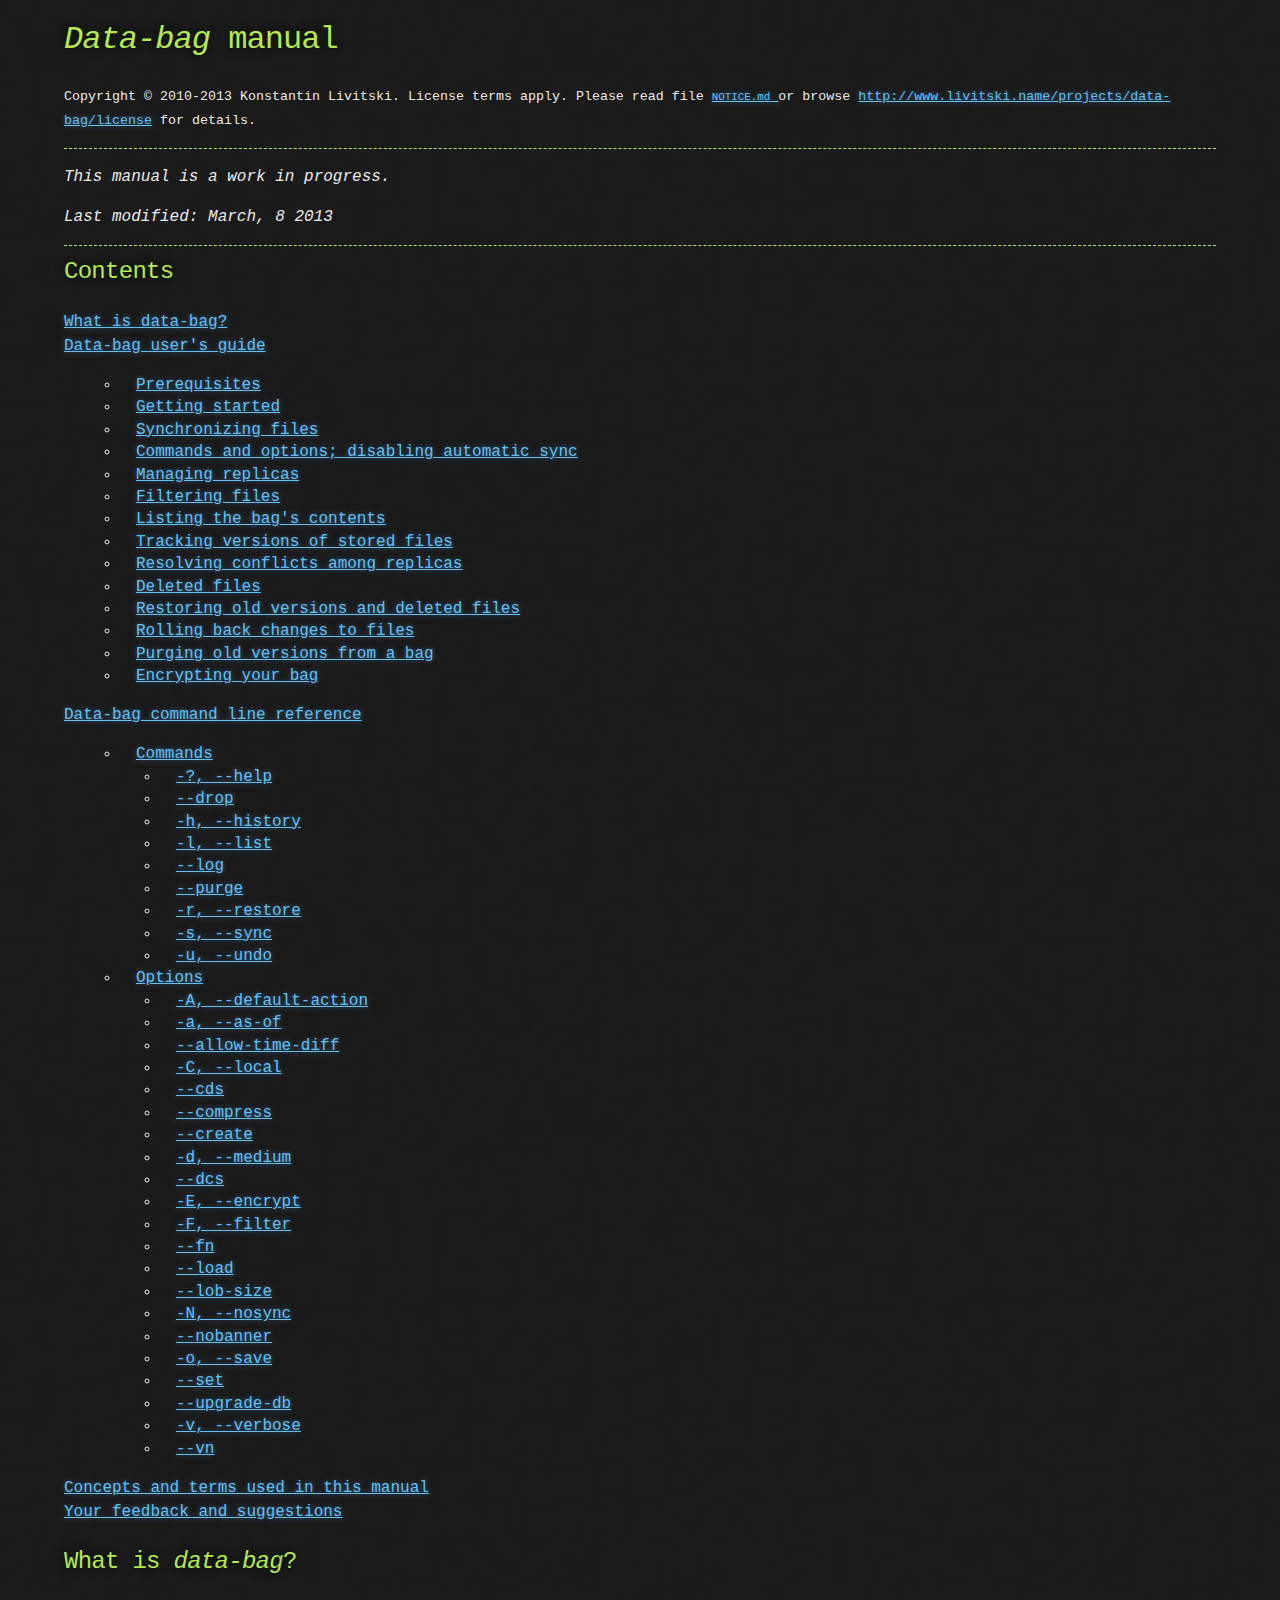
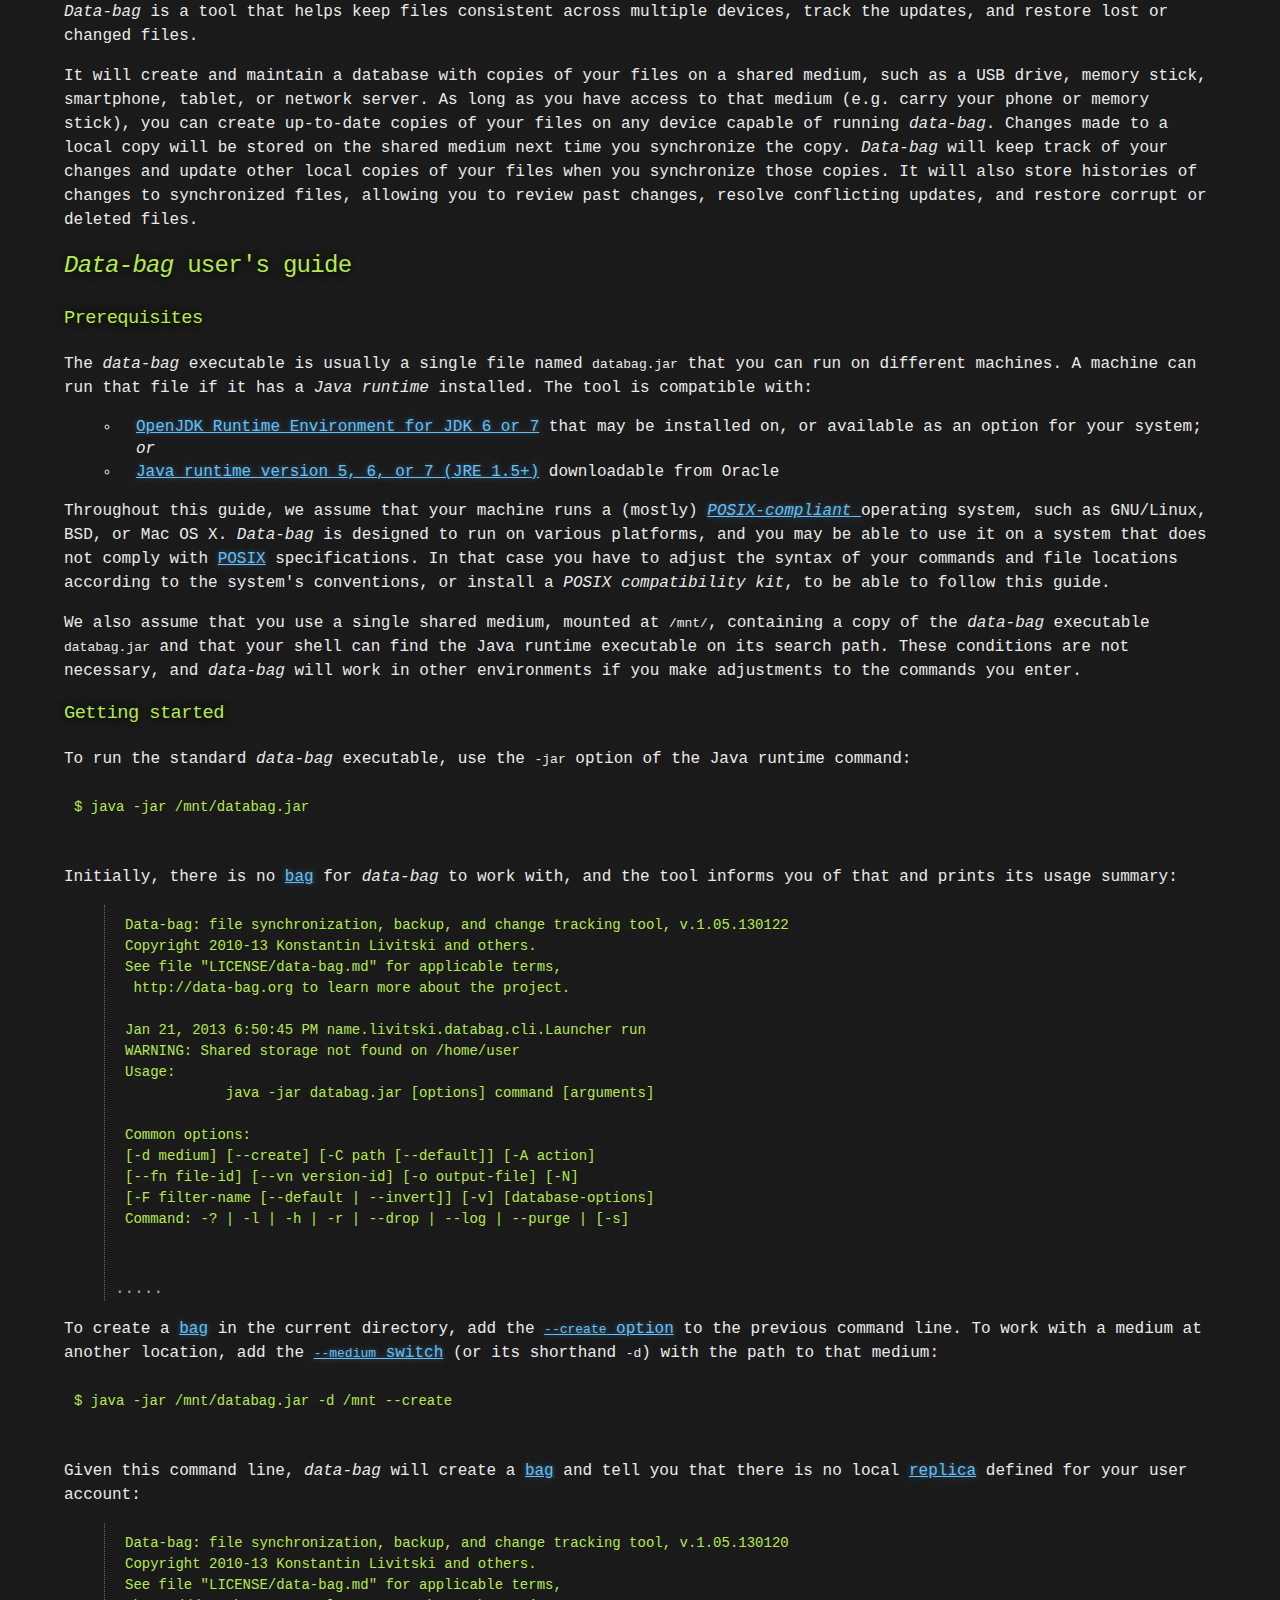
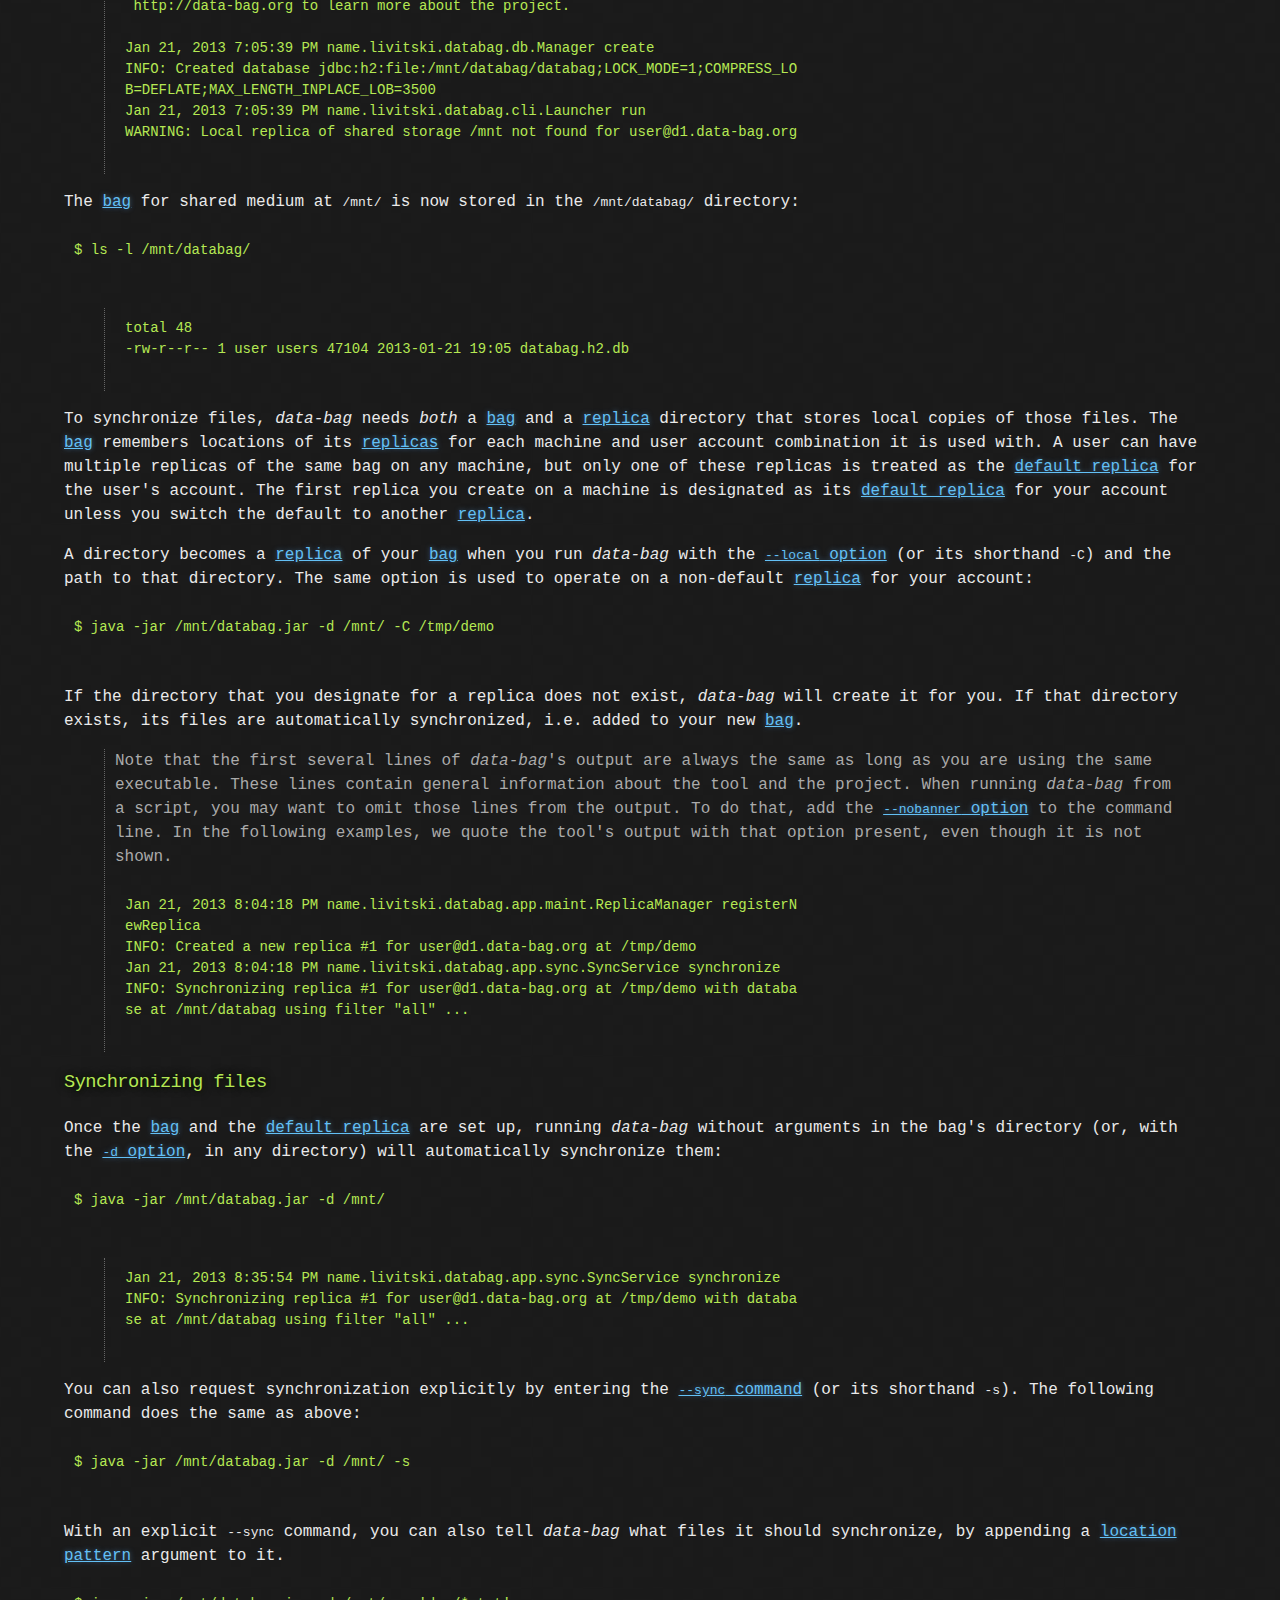
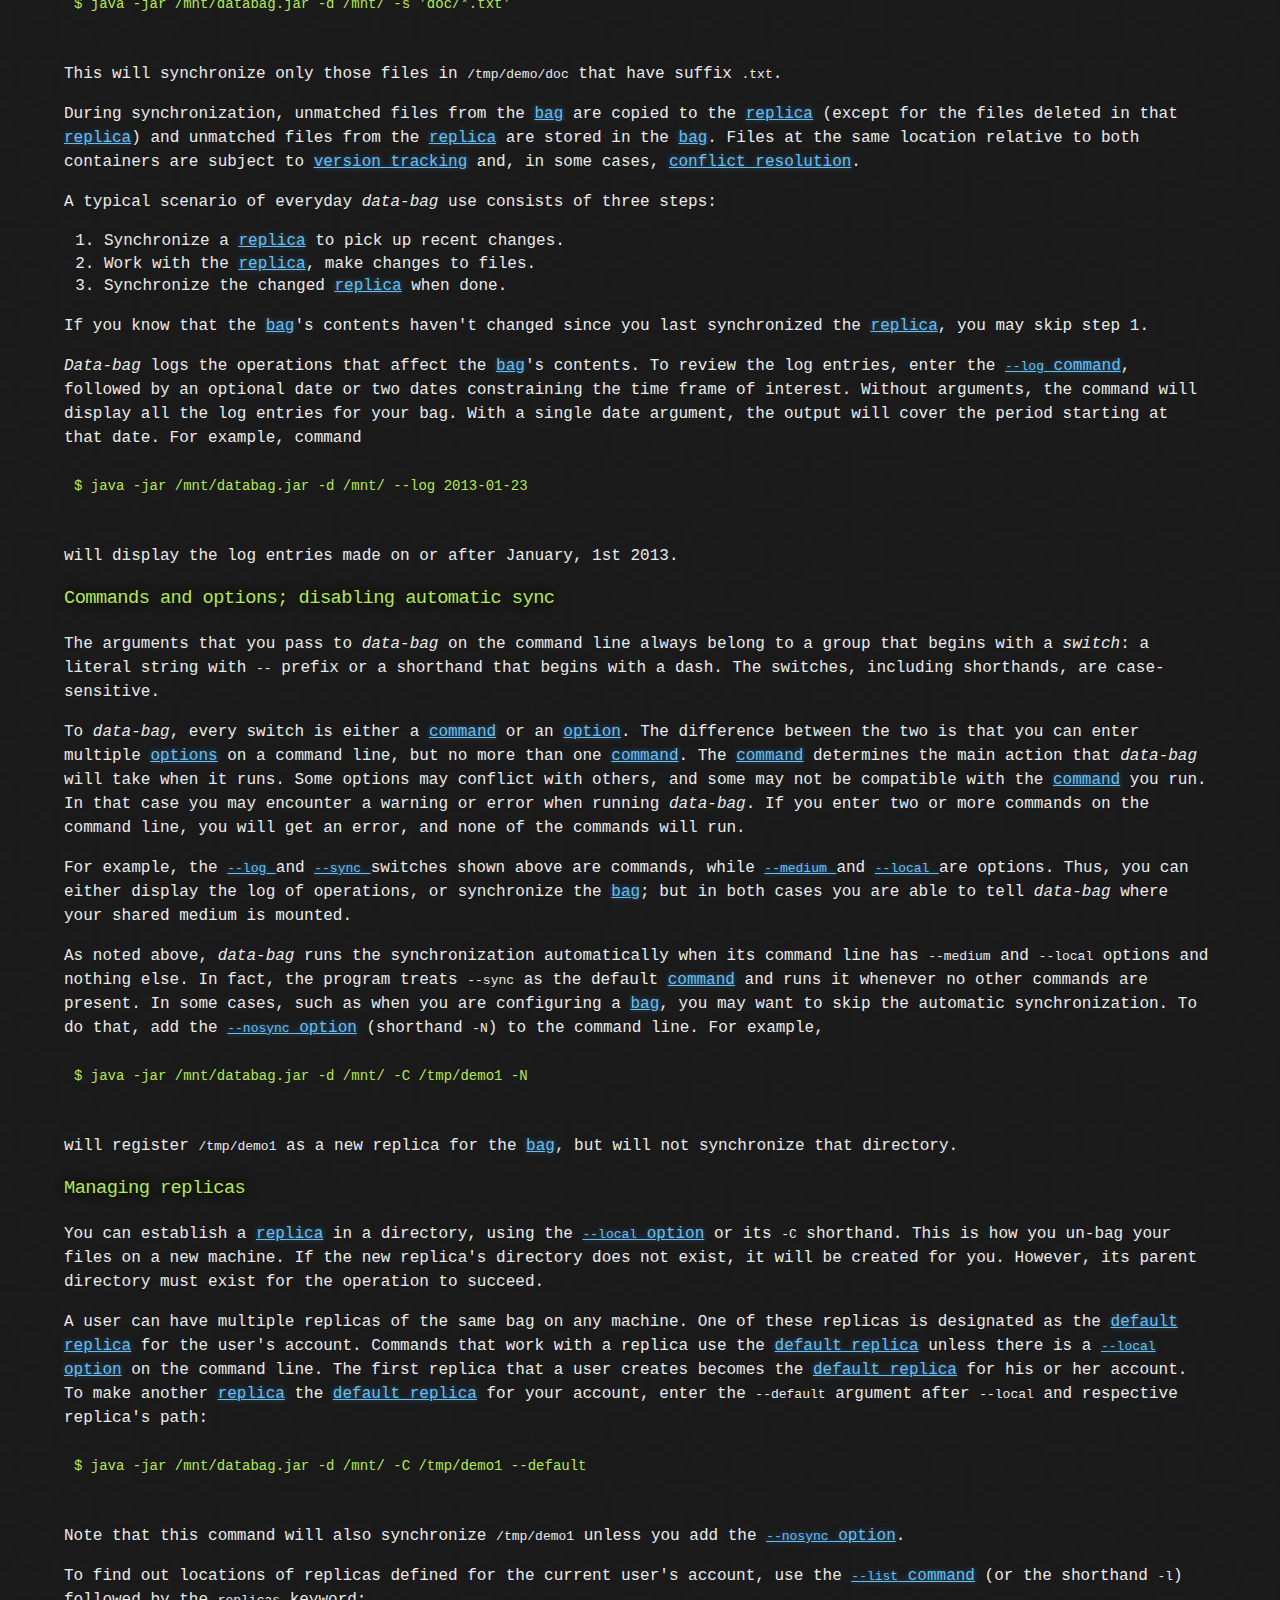
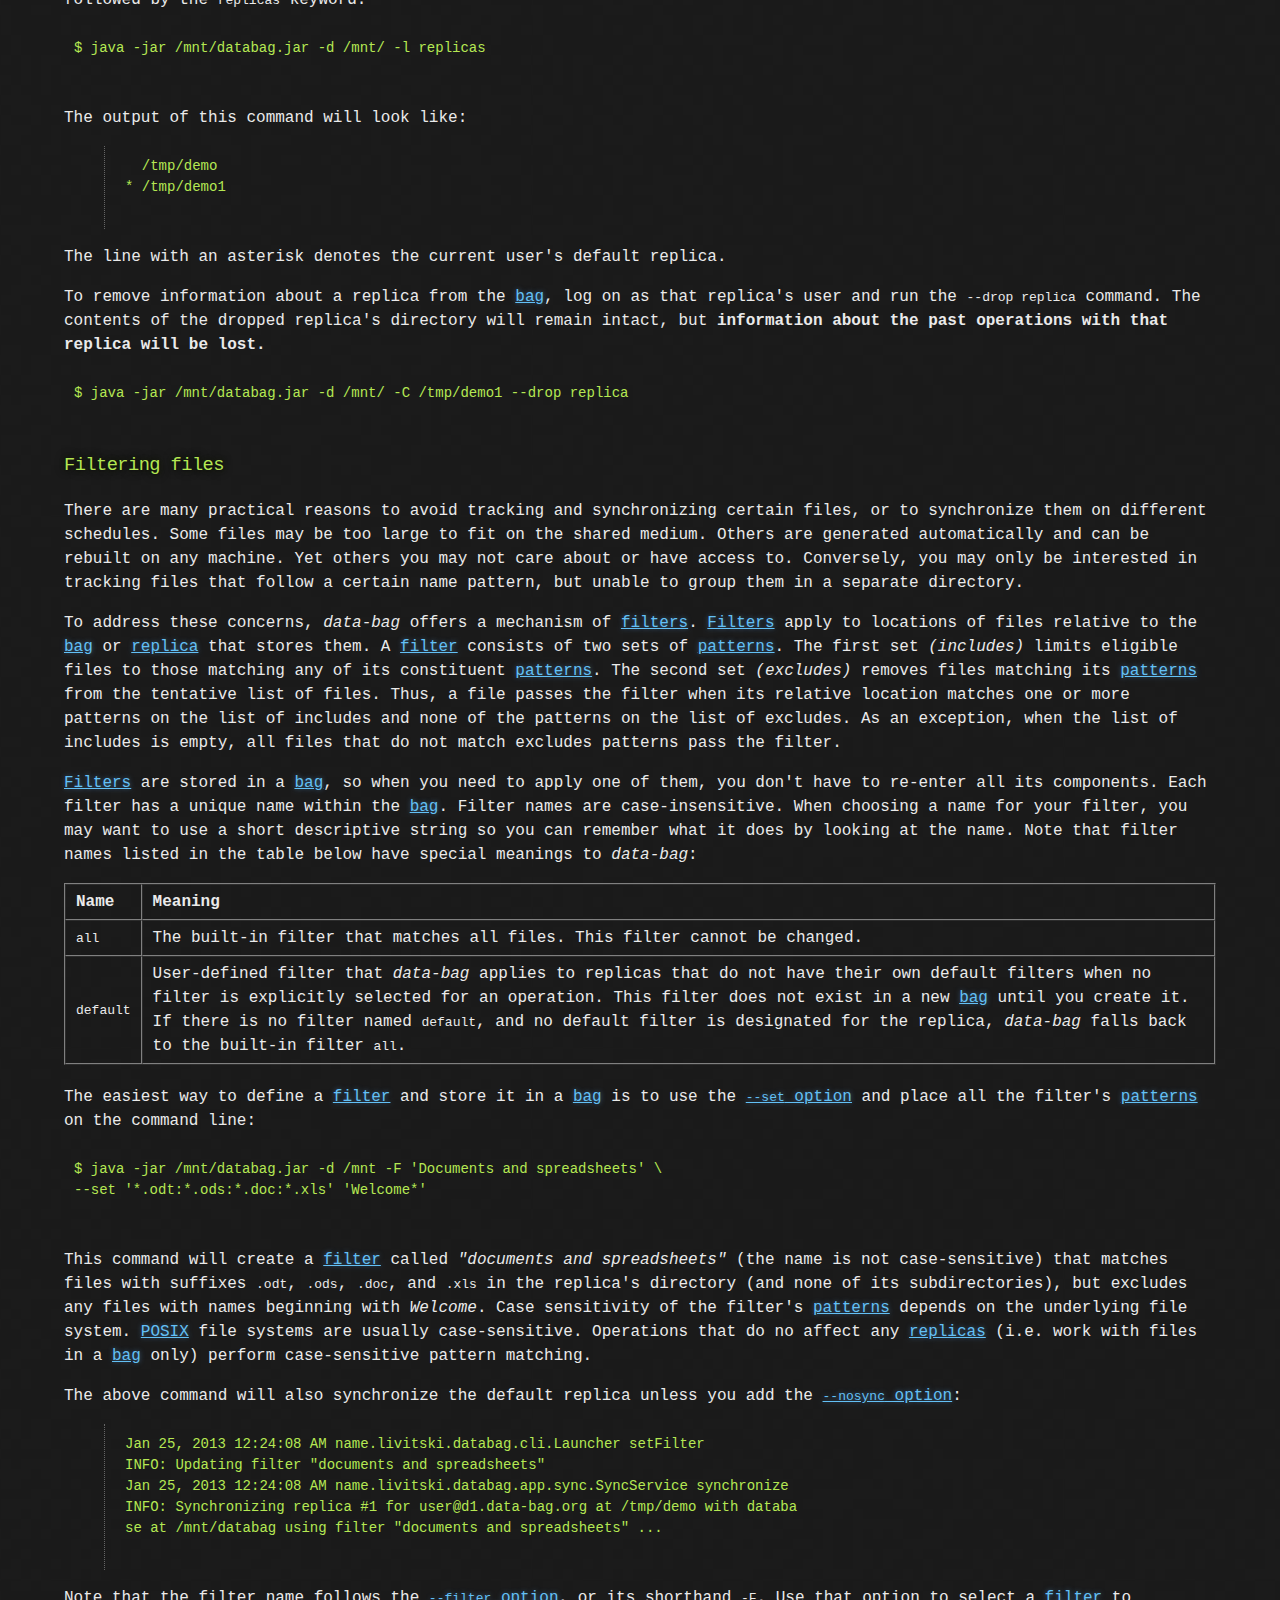
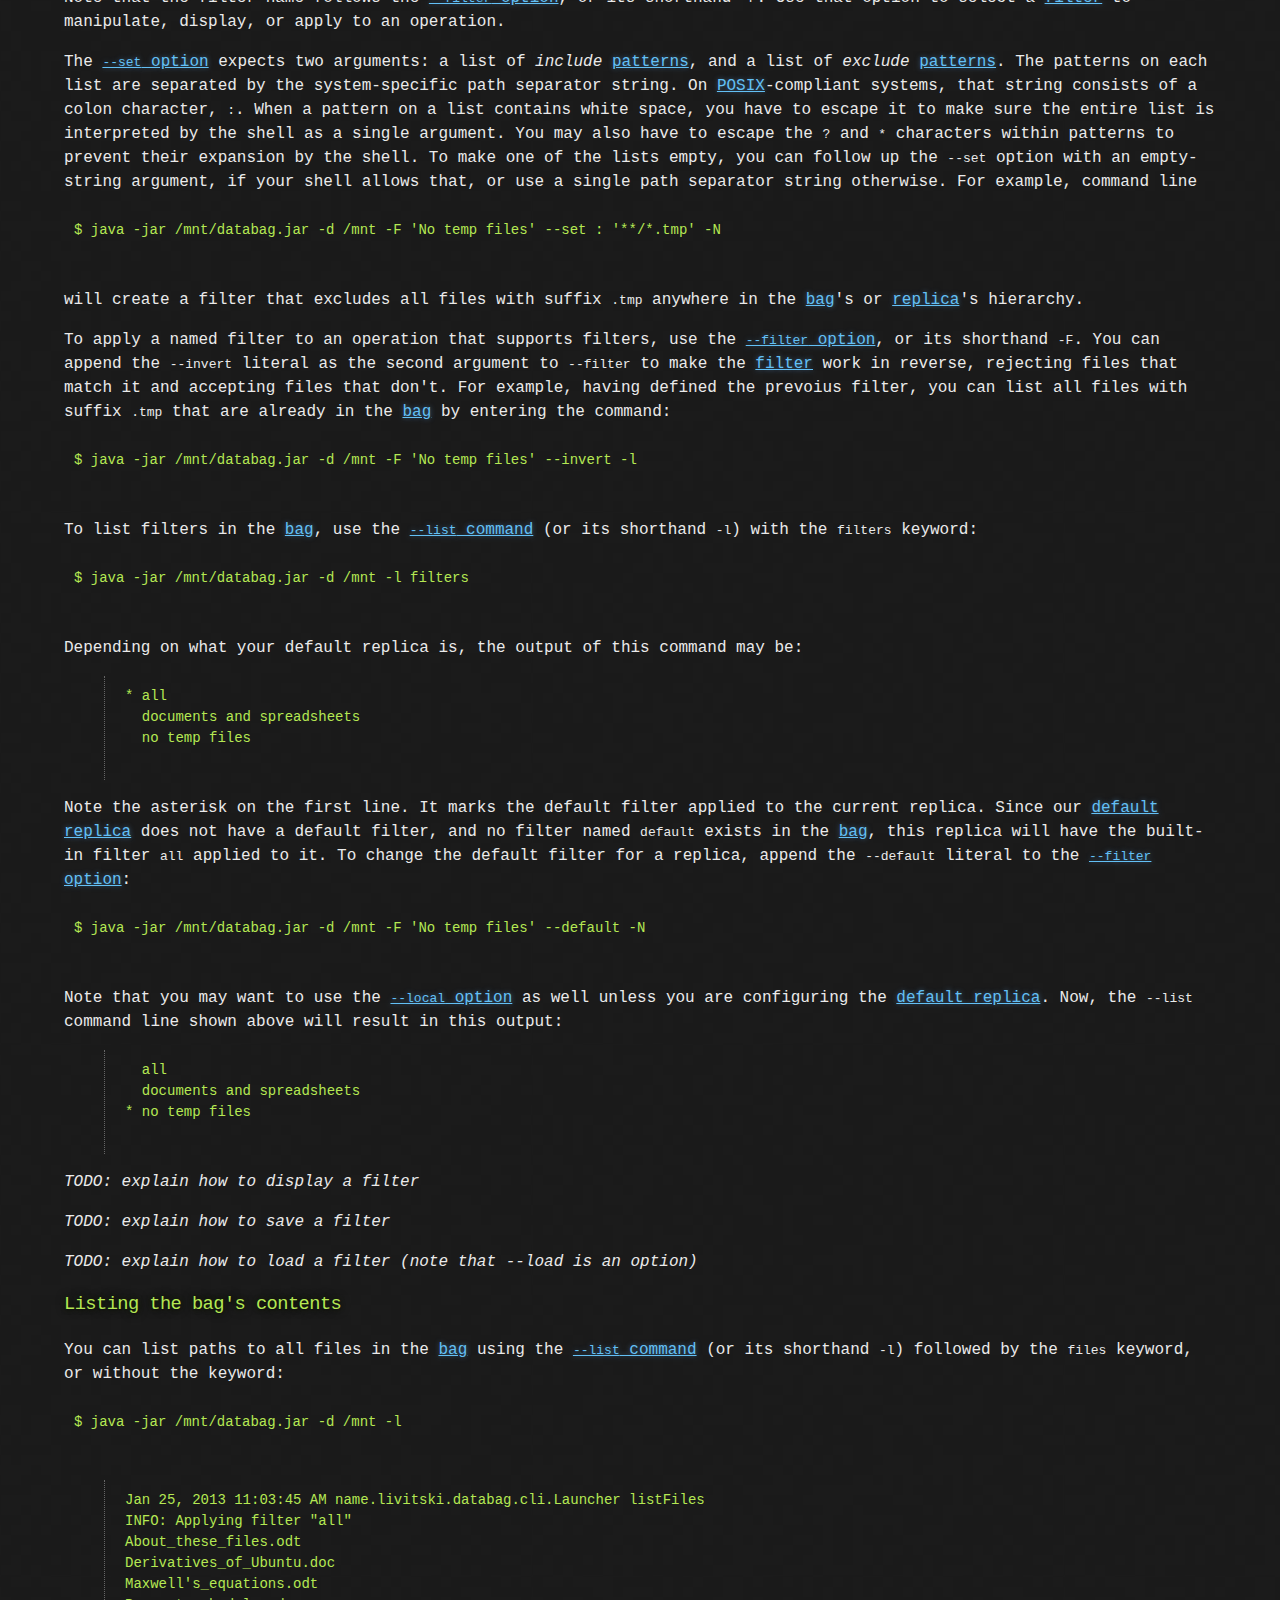
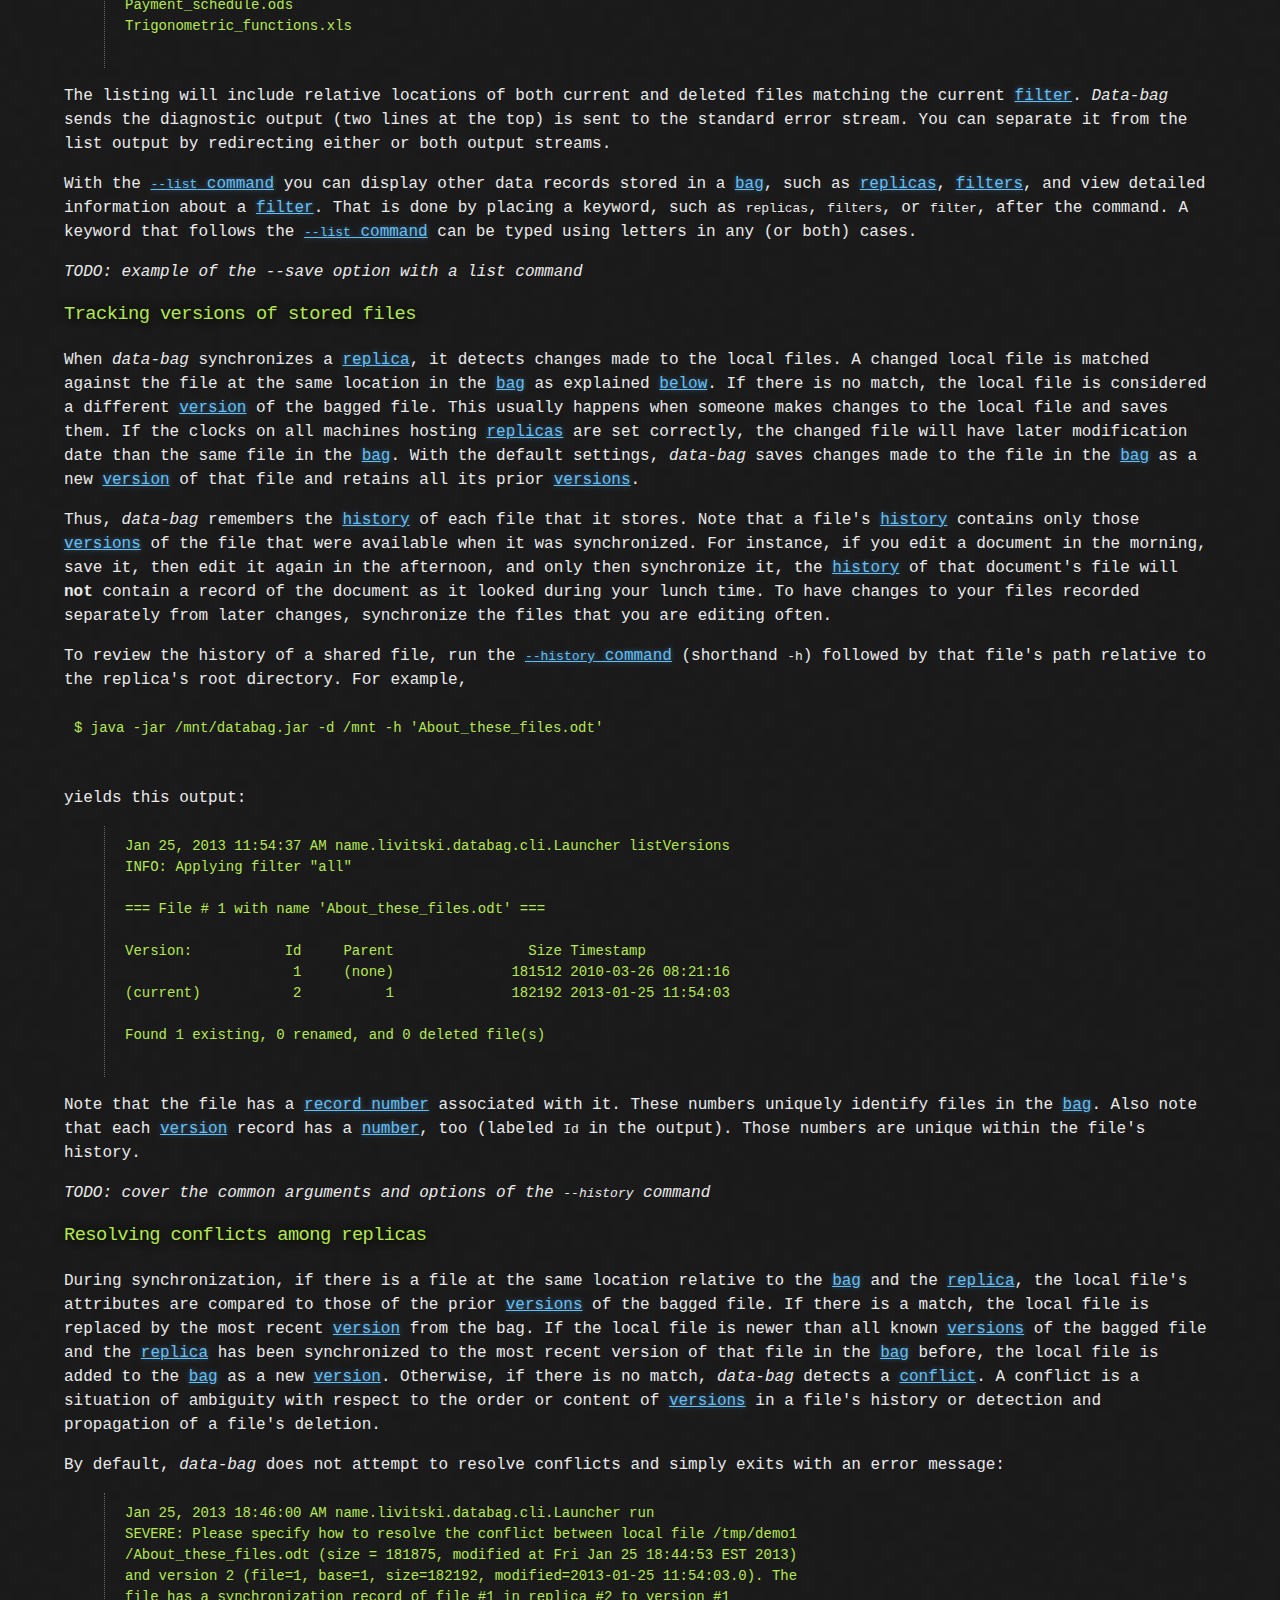
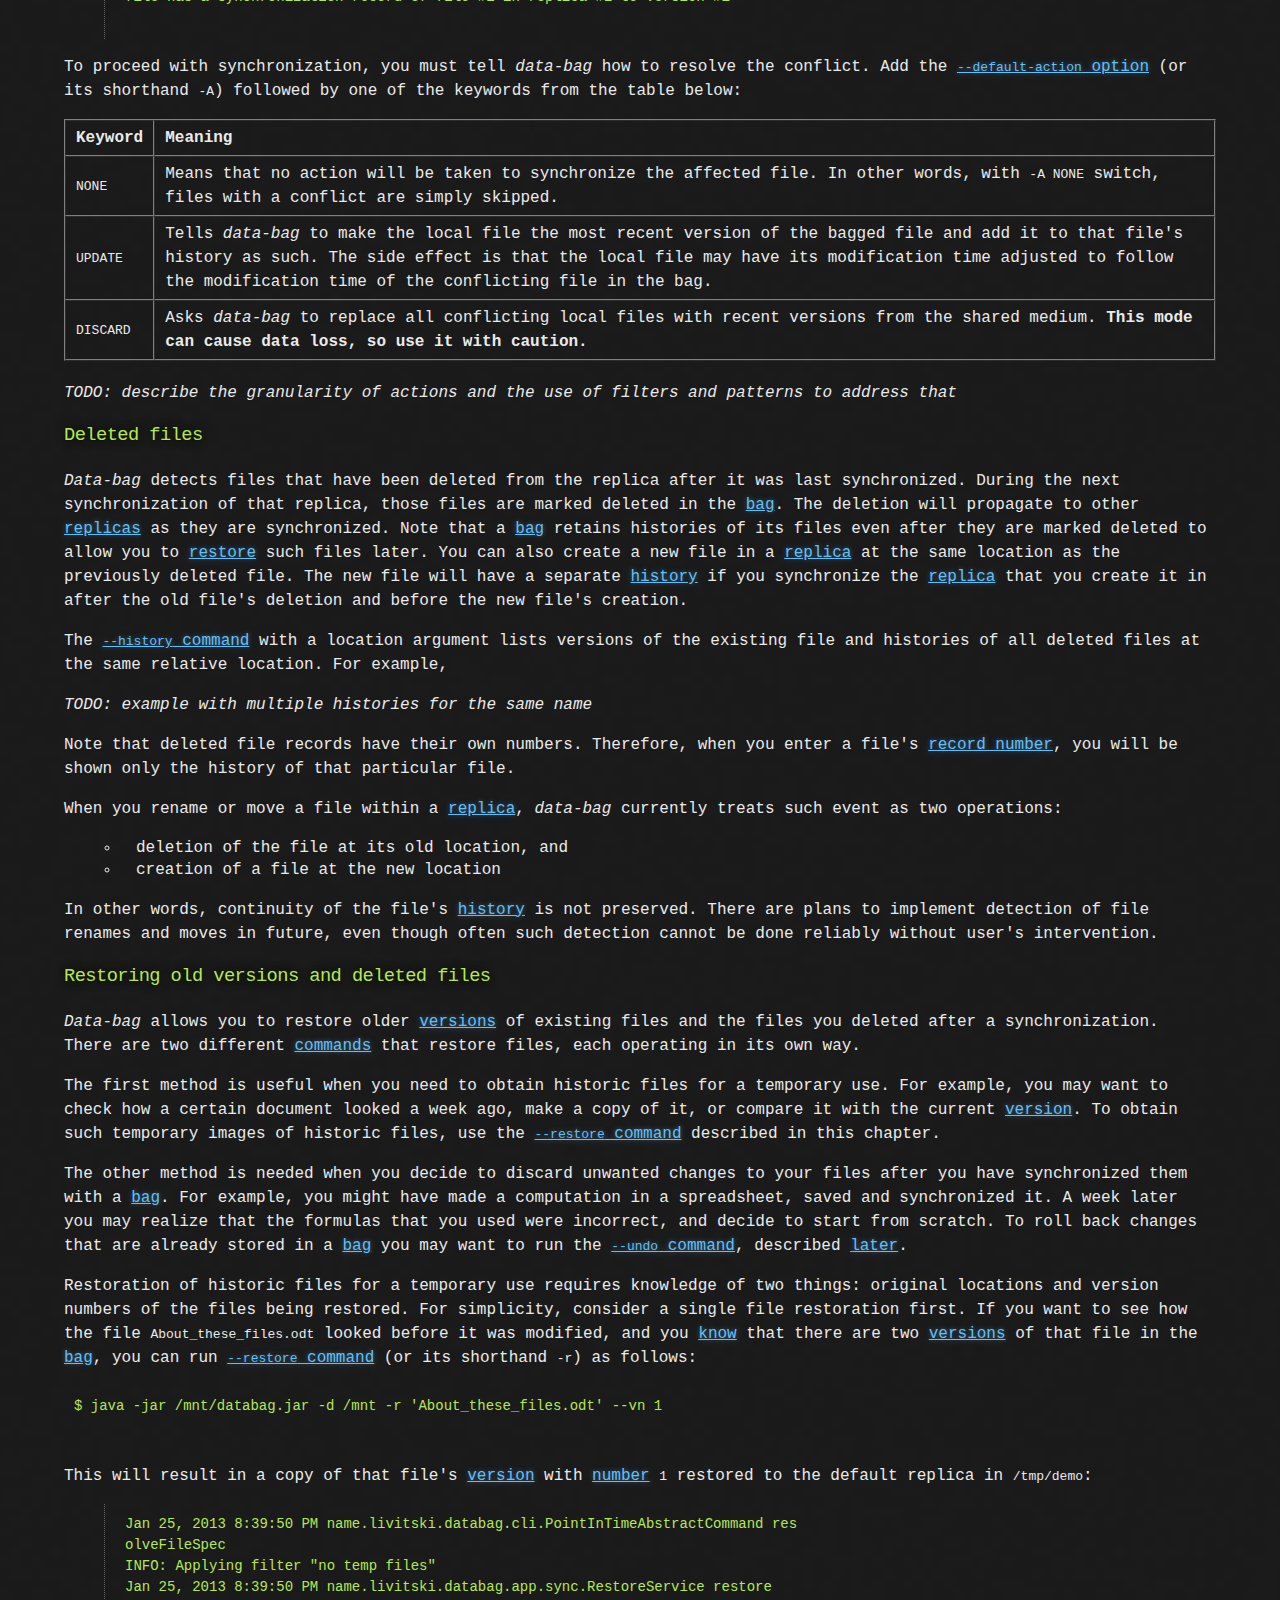
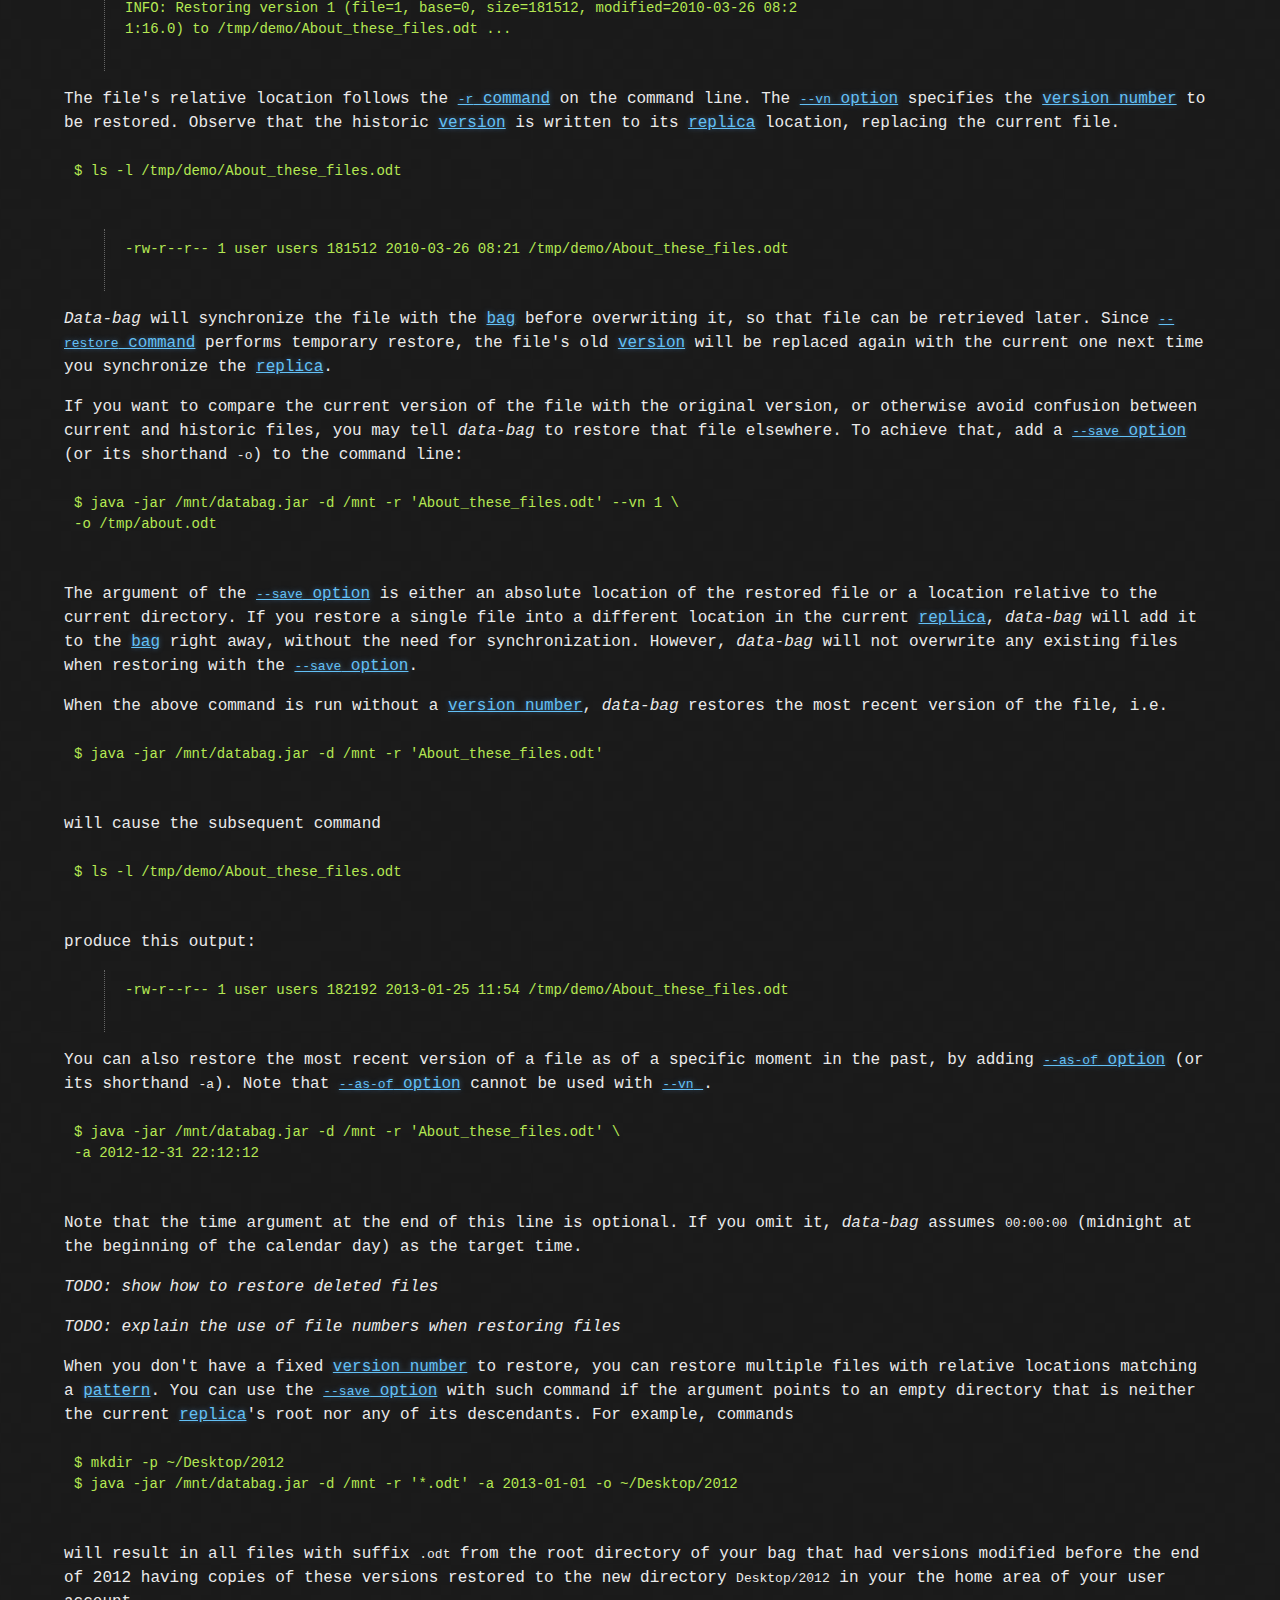
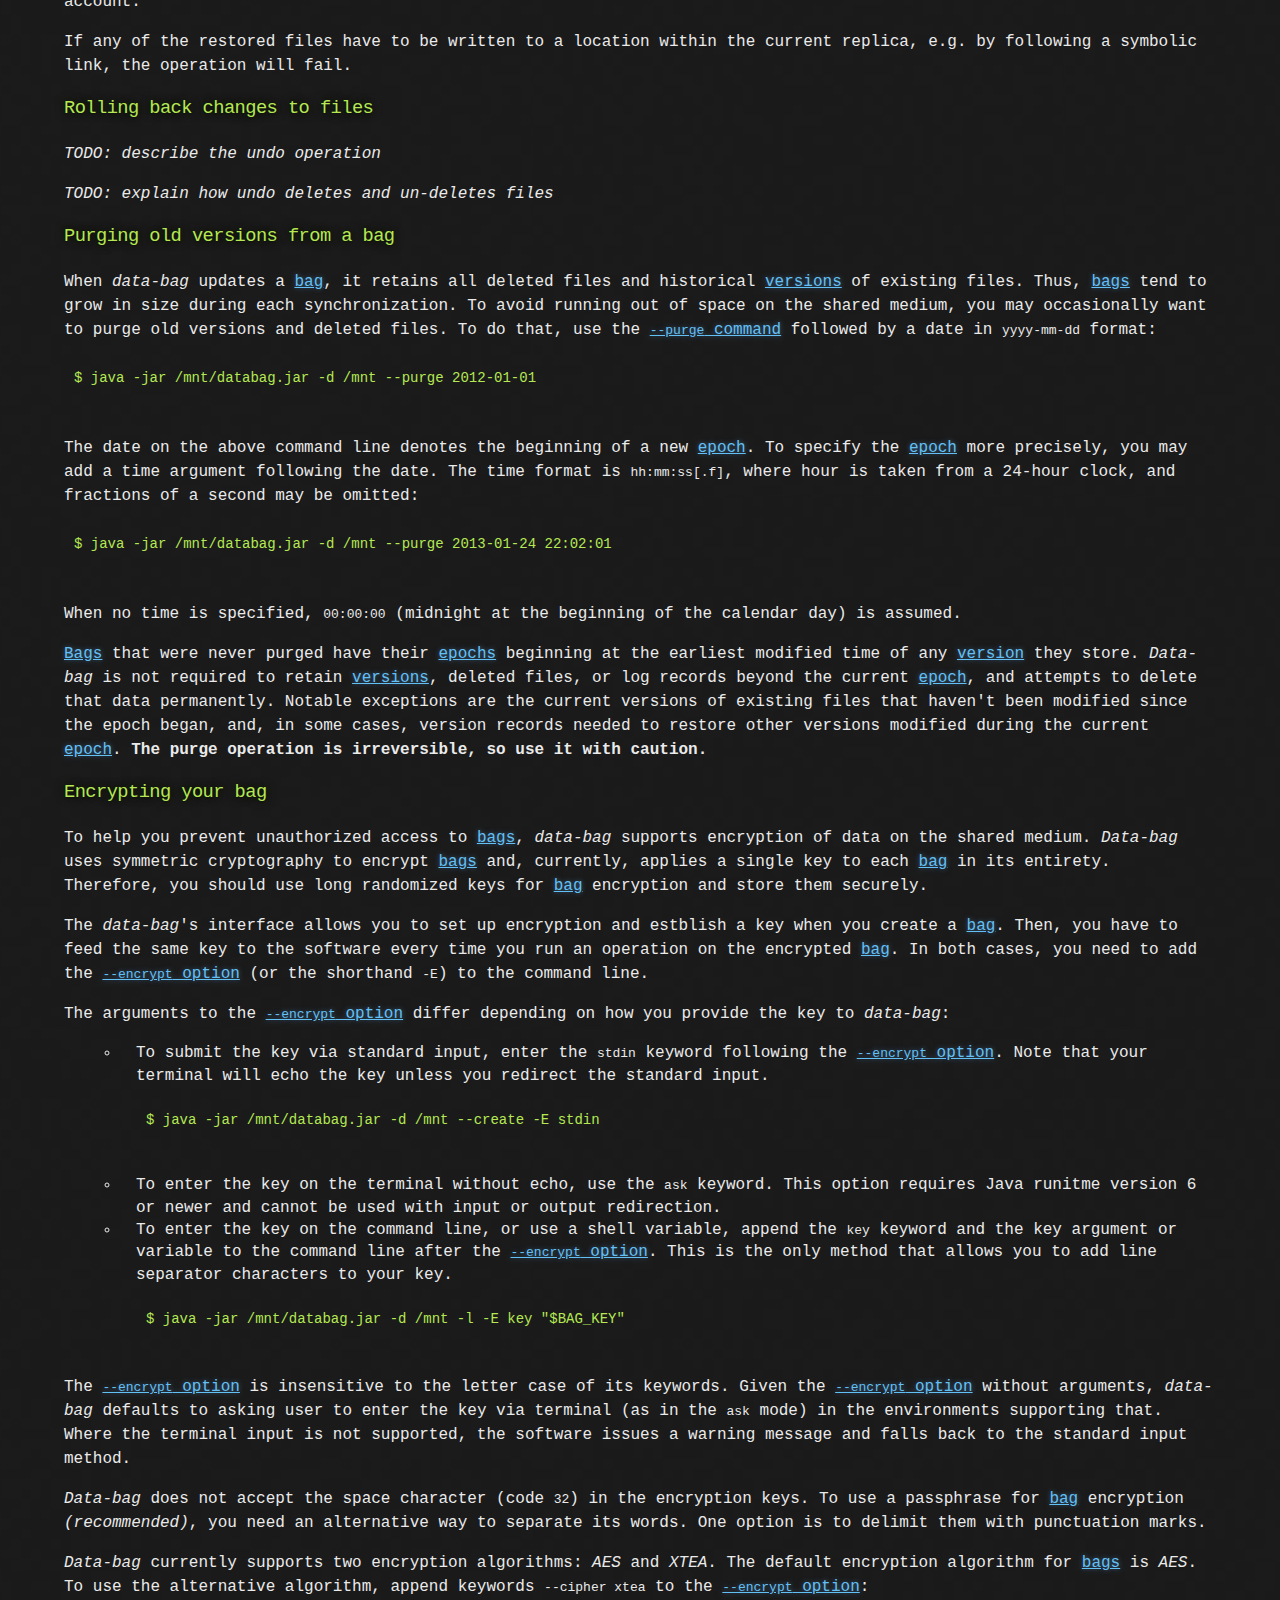
==== commit fcb75032: "Compact the output of --help command; don't show the interactive help on the command line errors; im" ====
--- a/manual/manual.html
+++ b/manual/manual.html
@@ -24,7 +24,7 @@
 <em>This manual is a work in progress.</em>
 </p>
 <p>
-<em>Last modified: March, 5 2013</em>
+<em>Last modified: March, 8 2013</em>
 </p>
 <hr/>
 <h2>Contents</h2>
@@ -1237,7 +1237,8 @@
 <a name="switch-purge"> </a>--purge</h4>
 <a name="switch-purge"> </a>
 <p>
-<strong>Syntax:</strong> <code>--purge</code> [ <em>epoch</em> ]</p>
+<strong>Syntax:</strong> <code>--purge</code> <em>epoch</em>
+</p>
 <p>
 <a href="#purging-bags">Purges</a> the <a title="Concepts and terms: version" href="#term-version">versions</a> of files in the <a title="Concepts and terms: bag" href="#term-bag">bag</a>
 modified before the beginning of an <a title="Concepts and terms: epoch" href="#term-epoch">epoch</a>. The <em>epoch</em> argument
@@ -1401,7 +1402,8 @@
 <a name="switch-local"> </a>-C, --local</h4>
 <a name="switch-local"> </a>
 <p>
-<strong>Syntax:</strong> <code>--local</code> [ <em>path</em> ]</p>
+<strong>Syntax:</strong> <code>--local</code> <em>path</em>
+</p>
 <p>Sets the root path of the <a title="Concepts and terms: replica" href="#term-replica">replica</a> to work with. A user may create
 multiple <a title="Concepts and terms: replica" href="#term-replica">replicas</a> of the same bag and synchronize them one at a
 time. Append <code>--default</code> to make this replica the <a title="Concepts and terms: default replica" href="#term-default-replica">default replica</a>
@@ -1412,10 +1414,12 @@
 <p>
 <strong>Syntax:</strong> <code>--cds</code> <em>percentage</em>
 </p>
-<p>Specifies the maximum size of a structure describing differences
-between versions of any file that <em>data-bag</em> is allowed to keep in
-memory. The boundary is set as a percentage or a fraction of the
-JVM's maximum heap size. Default value of this parameter is 10%.</p>
+<p>Adjusts the program's memory utilization allowance. The less memory
+<em>data-bag</em> is allowed to use, the more disk space it will need to
+store files. This parameter limits the size of a structure describing
+differences between versions of any file that <em>data-bag</em> is allowed
+to keep in memory. The boundary is set as a percentage or a fraction
+of the JVM's maximum heap size. Default value of this parameter is 10%.</p>
 <h4 id="switch-compress">
 <a name="switch-compress"> </a>--compress</h4>
 <a name="switch-compress"> </a>
@@ -1442,7 +1446,8 @@
 <a name="switch-medium"> </a>-d, --medium</h4>
 <a name="switch-medium"> </a>
 <p>
-<strong>Syntax:</strong> <code>--medium</code> [ <em>root [path]</em> ]</p>
+<strong>Syntax:</strong> <code>--medium</code> <em>root [path]</em>
+</p>
 <p>Points to a medium or directory containing the <a title="Concepts and terms: bag" href="#term-bag">bag</a>. The default is
 current directory. Optional <em>path</em> argument points to a
 subdirectory on the selected medium if it stores multiple bags.</p>
@@ -1452,12 +1457,14 @@
 <p>
 <strong>Syntax:</strong> <code>--dcs</code> <em>percentage</em>
 </p>
-<p>Specifies the maximum total size of all incremental differences between
+<p>Limits the amount of data that <em>data-bag</em> will have to read when it restores a
+file. A lower limit reduces the time it will take to synchronize and retore
+files at the expense of additional storage space used by the <a title="Concepts and terms: bag" href="#term-bag">bag</a>.
+The parameter is the maximum total size of all incremental differences between
 the complete image of a file and any new <a title="Concepts and terms: version" href="#term-version">version</a> stored in the <a title="Concepts and terms: bag" href="#term-bag">bag</a>.
 Once <em>data-bag</em> exceeds that limit, it stores the new version of a file in its
-entirety. That reduces the time it may take to restore the file. The
-boundary is set as a percentage or a fraction of the file's size. Default
-value of this parameter is 50%.</p>
+entirety. The boundary is set as a percentage or a fraction of the file's size.
+The default value of this parameter is 50%.</p>
 <h4 id="switch-encrypt">
 <a name="switch-encrypt"> </a>-E, --encrypt</h4>
 <a name="switch-encrypt"> </a>
@@ -1504,7 +1511,7 @@
 <a name="switch-filter"> </a>-F, --filter</h4>
 <a name="switch-filter"> </a>
 <p>
-<strong>Syntax:</strong> <code>--filter</code> [ <em>name</em> ] [ <code>--default</code> | <code>--invert</code> ]</p>
+<strong>Syntax:</strong> <code>--filter</code> <em>name</em> [ <code>--default</code> | <code>--invert</code> ]</p>
 <p>Selects a <a title="Concepts and terms: filter" href="#term-filter">filter</a> to apply to the set of files before
 performing the requested command. Files that satisfy the
 filter will be processed, while those that don't will be
@@ -1556,11 +1563,12 @@
 <p>
 <strong>Syntax:</strong> <code>--lob-size</code> <em>bytes</em>
 </p>
-<p>Changes the size threshold for file images and <a title="Concepts and terms: version" href="#term-version">version</a> differences that
-triggers their storage as separate files on the medium containing
-the <a title="Concepts and terms: bag" href="#term-bag">bag</a>. The default is 3500 bytes. This setting is stored in the bag
-and affects future invocations. It does not change the storage
-strategy for existing data in the bag.</p>
+<p>Adjusts the storage policy that <em>data-bag</em> applies to its binary data.
+The parameter is the maximum size of a binary object, such as contents of
+a file, that triggers its storage in a separate file on the medium containing
+the <a title="Concepts and terms: bag" href="#term-bag">bag</a>. Smaller objects are stored in the bag's main file. The default
+threshold is 3500 bytes. This setting is stored in the bag and affects future
+invocations. It does not change the storage strategy for existing data in the bag.</p>
 <h4 id="switch-nosync">
 <a name="switch-nosync"> </a>-N, --nosync</h4>
 <a name="switch-nosync"> </a>
@@ -1577,8 +1585,8 @@
 <p>
 <strong>Syntax:</strong> <code>--nobanner</code>
 </p>
-<p>Instructs <em>data-bag</em> to omit the header from its output (for batch
-processing).</p>
+<p>Instructs <em>data-bag</em> to omit the header from its output. This option
+simplifies the output parsing when running <em>data-bag</em> from a script.</p>
 <h4 id="switch-save">
 <a name="switch-save"> </a>-o, --save</h4>
 <a name="switch-save"> </a>
@@ -1662,9 +1670,9 @@
 <dd>a group of <em>data-bag</em> arguments that begins with a certain literal
 string or a shorthand string. The strings that begin <em>data-bag</em>'s
 commands on a command line, including shorthands, are listed in the
-[commands reference](#commands-reference). Unlike <a href="#option">options</a>,
-commands are mutually exclusive, i.e. you cannot enter more than one command on
-a command line.</dd>
+<a href="#commands-reference">commands reference</a>. Unlike
+<a href="#option">options</a>, commands are mutually exclusive, i.e. you
+cannot enter more than one command on a command line.</dd>
 
 <dt id="term-conflict">
 <a name="term-conflict"> </a>Conflict of versions</dt>
@@ -1721,8 +1729,8 @@
 <dd>a group of <em>data-bag</em> arguments that begins with a certain literal
 string or a shorthand string. The strings that begin <em>data-bag</em>'s
 options on a command line, including shorthands, are listed in the
-[options reference](#options-reference). Options can be combined on a command
-line with <a href="#commands">commands</a> and other options.</dd>
+<a href="#options-reference">options reference</a>. Options can be combined on
+a command line with <a href="#commands">commands</a> and other options.</dd>
 
 <dt id="term-replica">
 <a name="term-replica"> </a>Replica</dt>
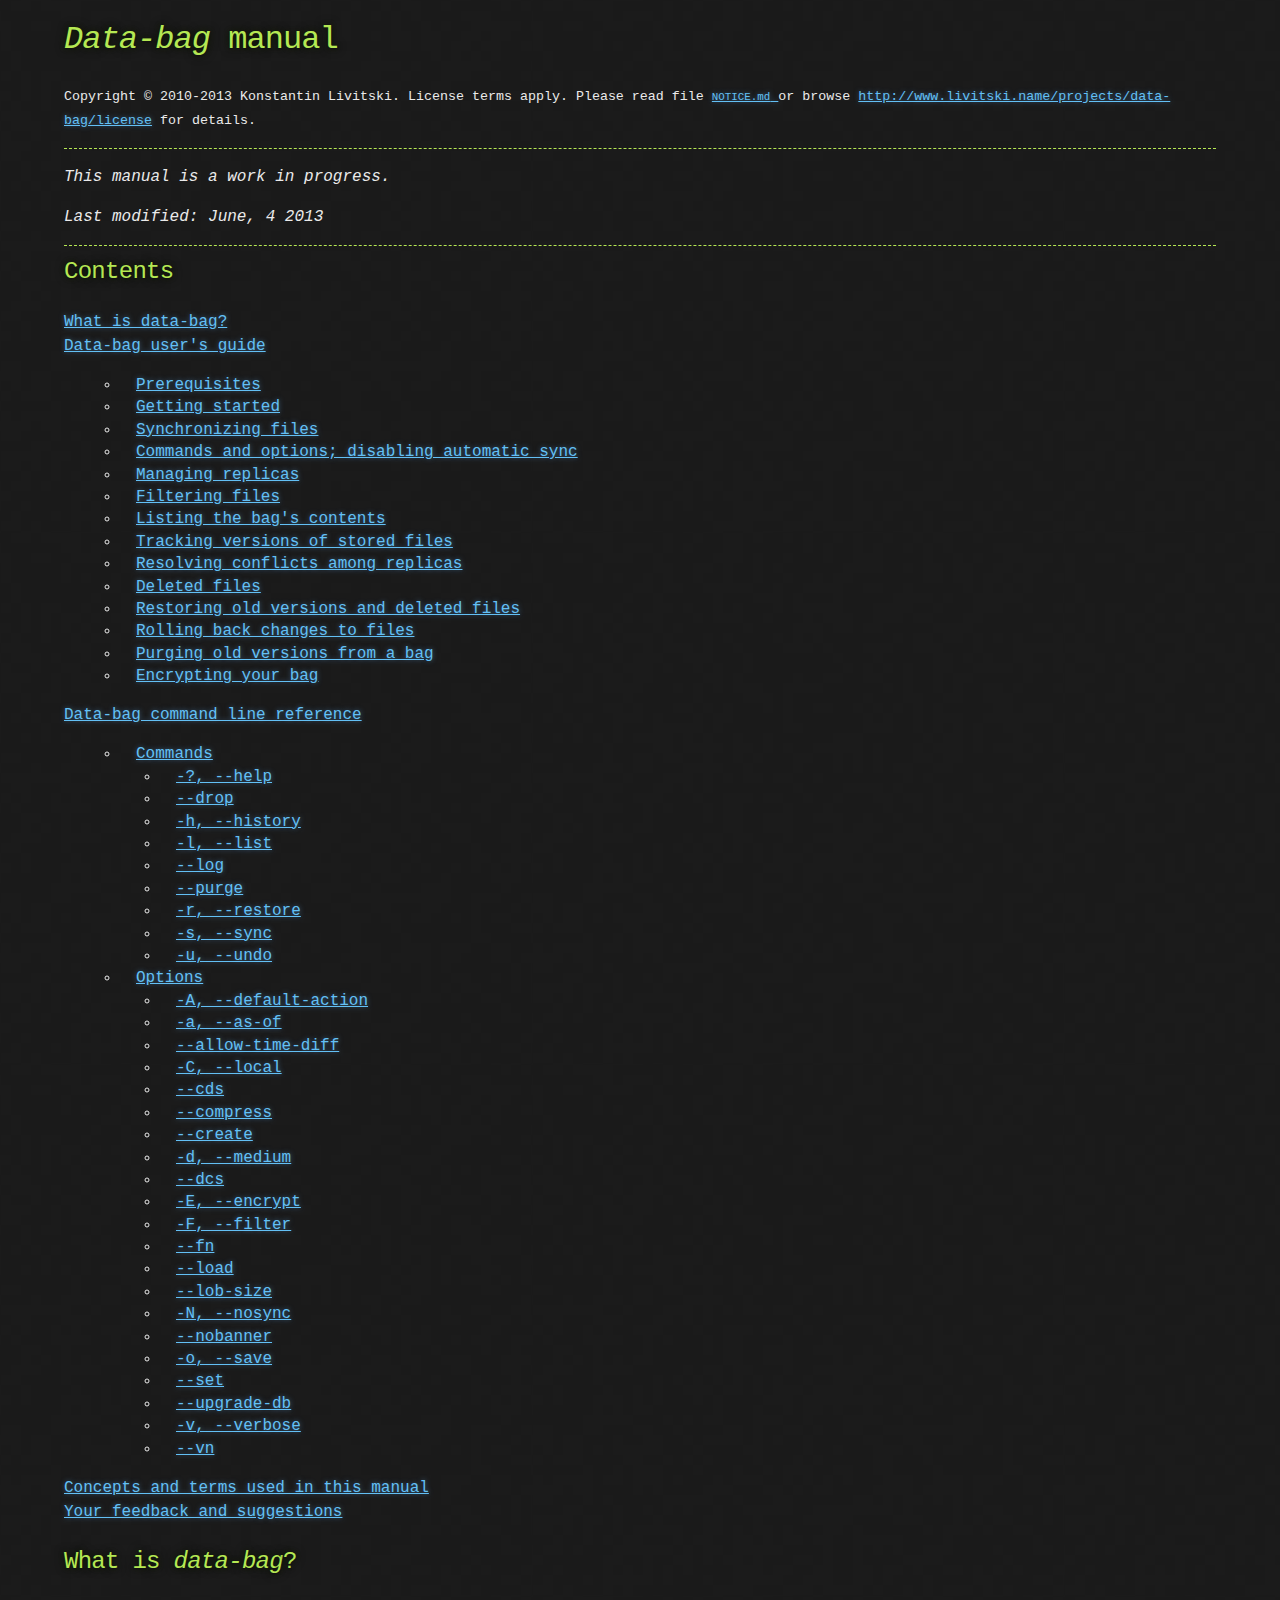
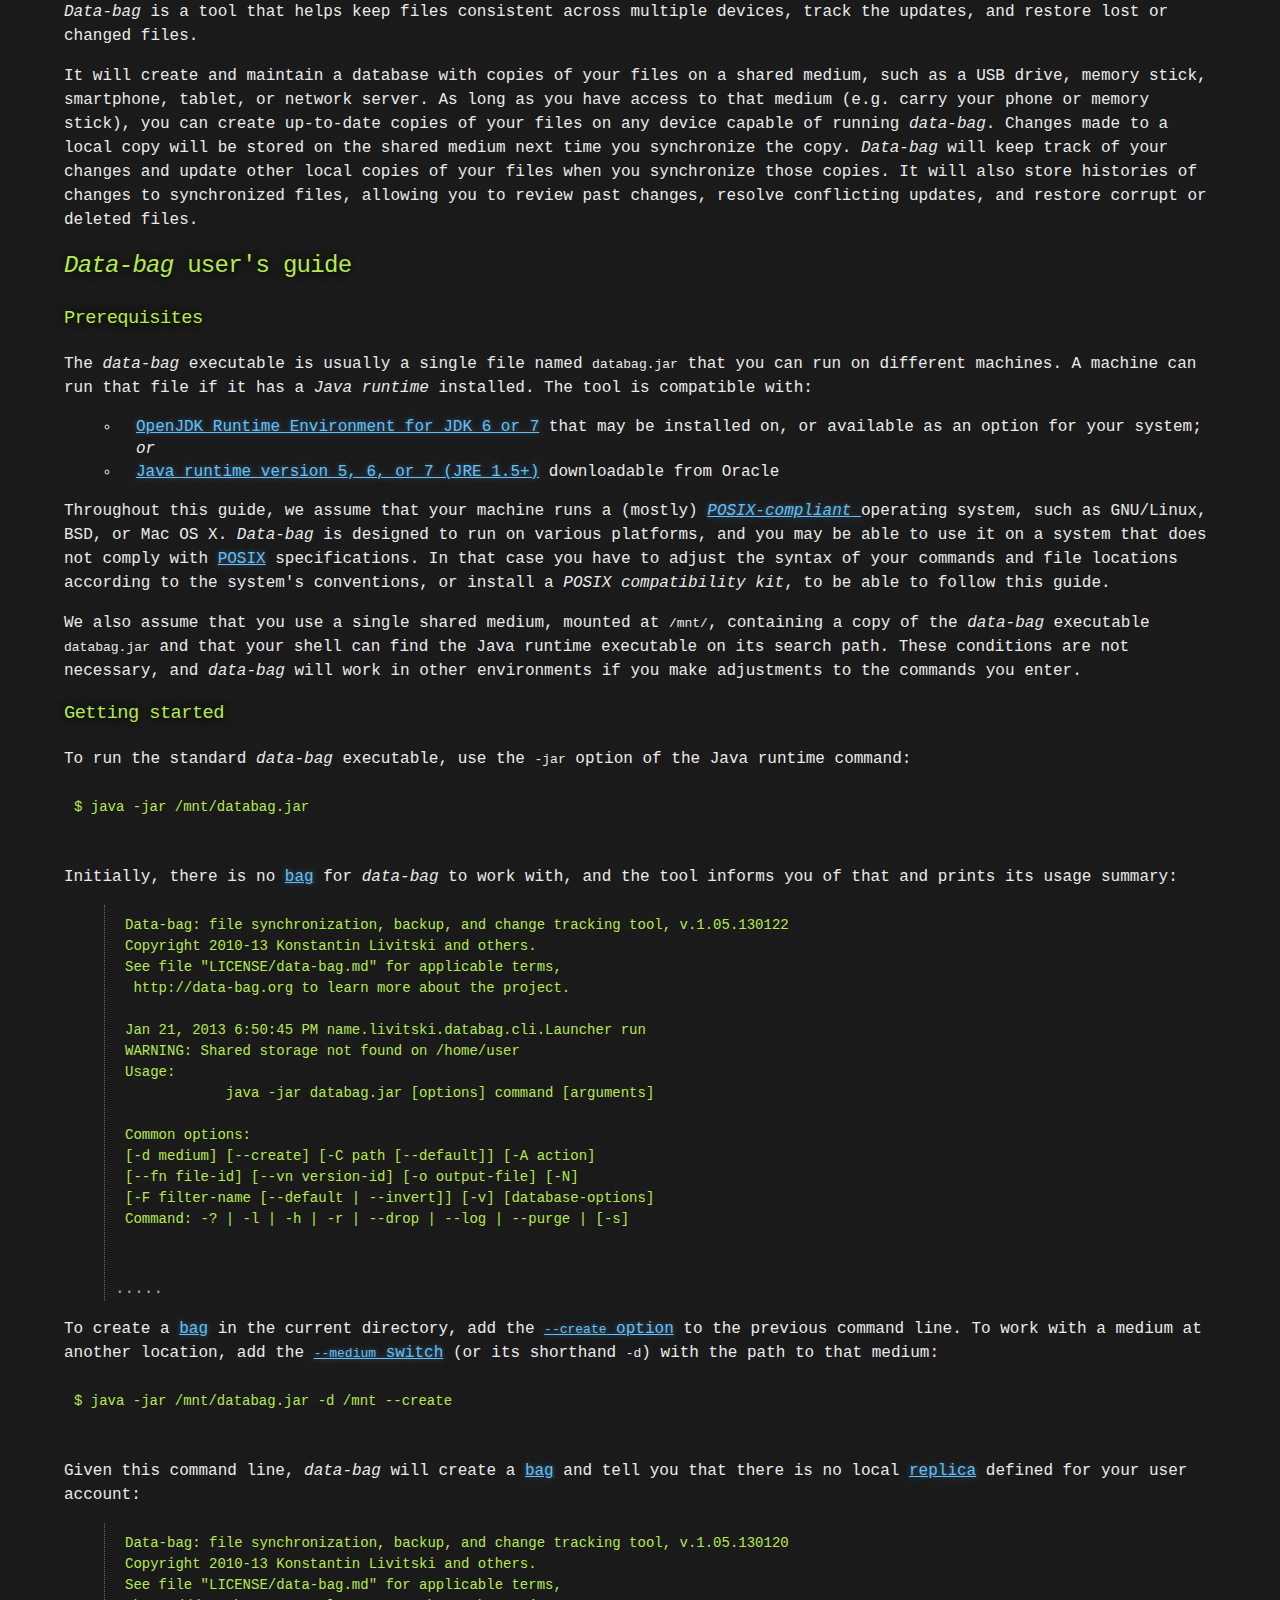
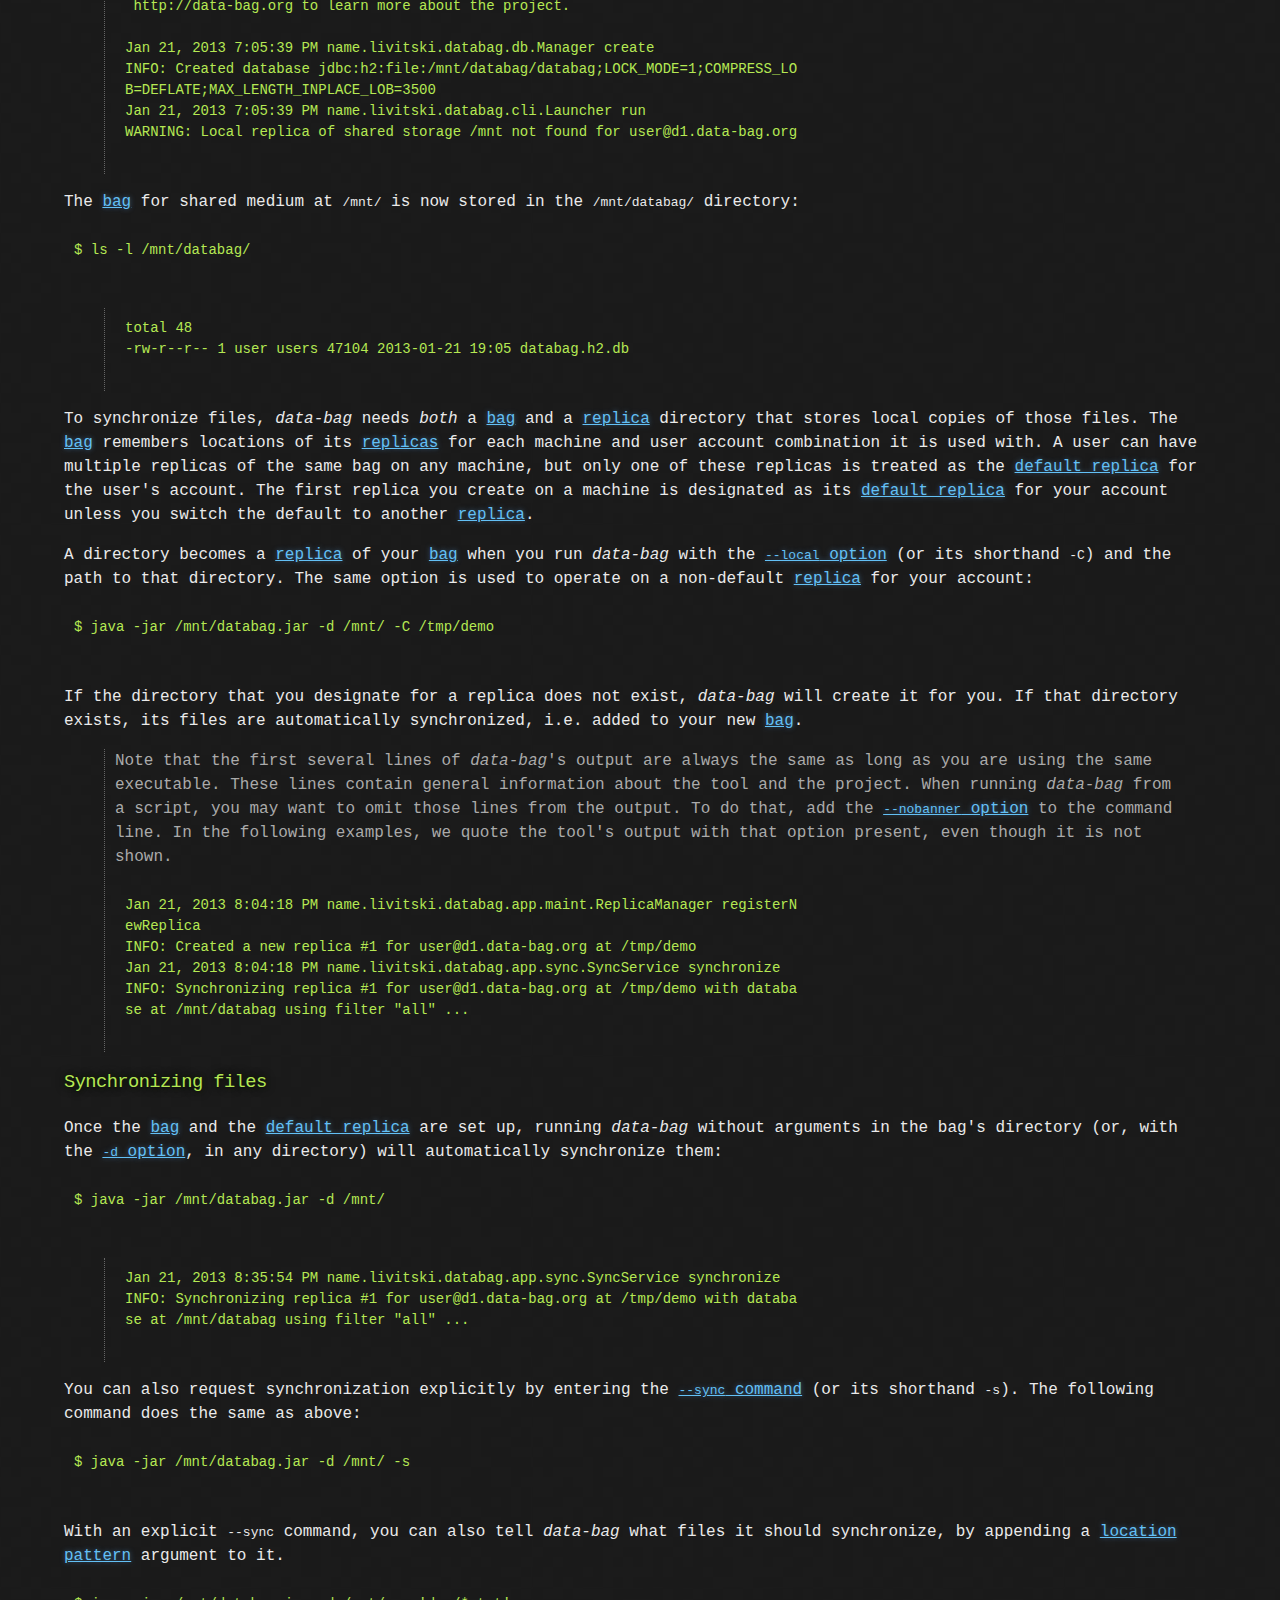
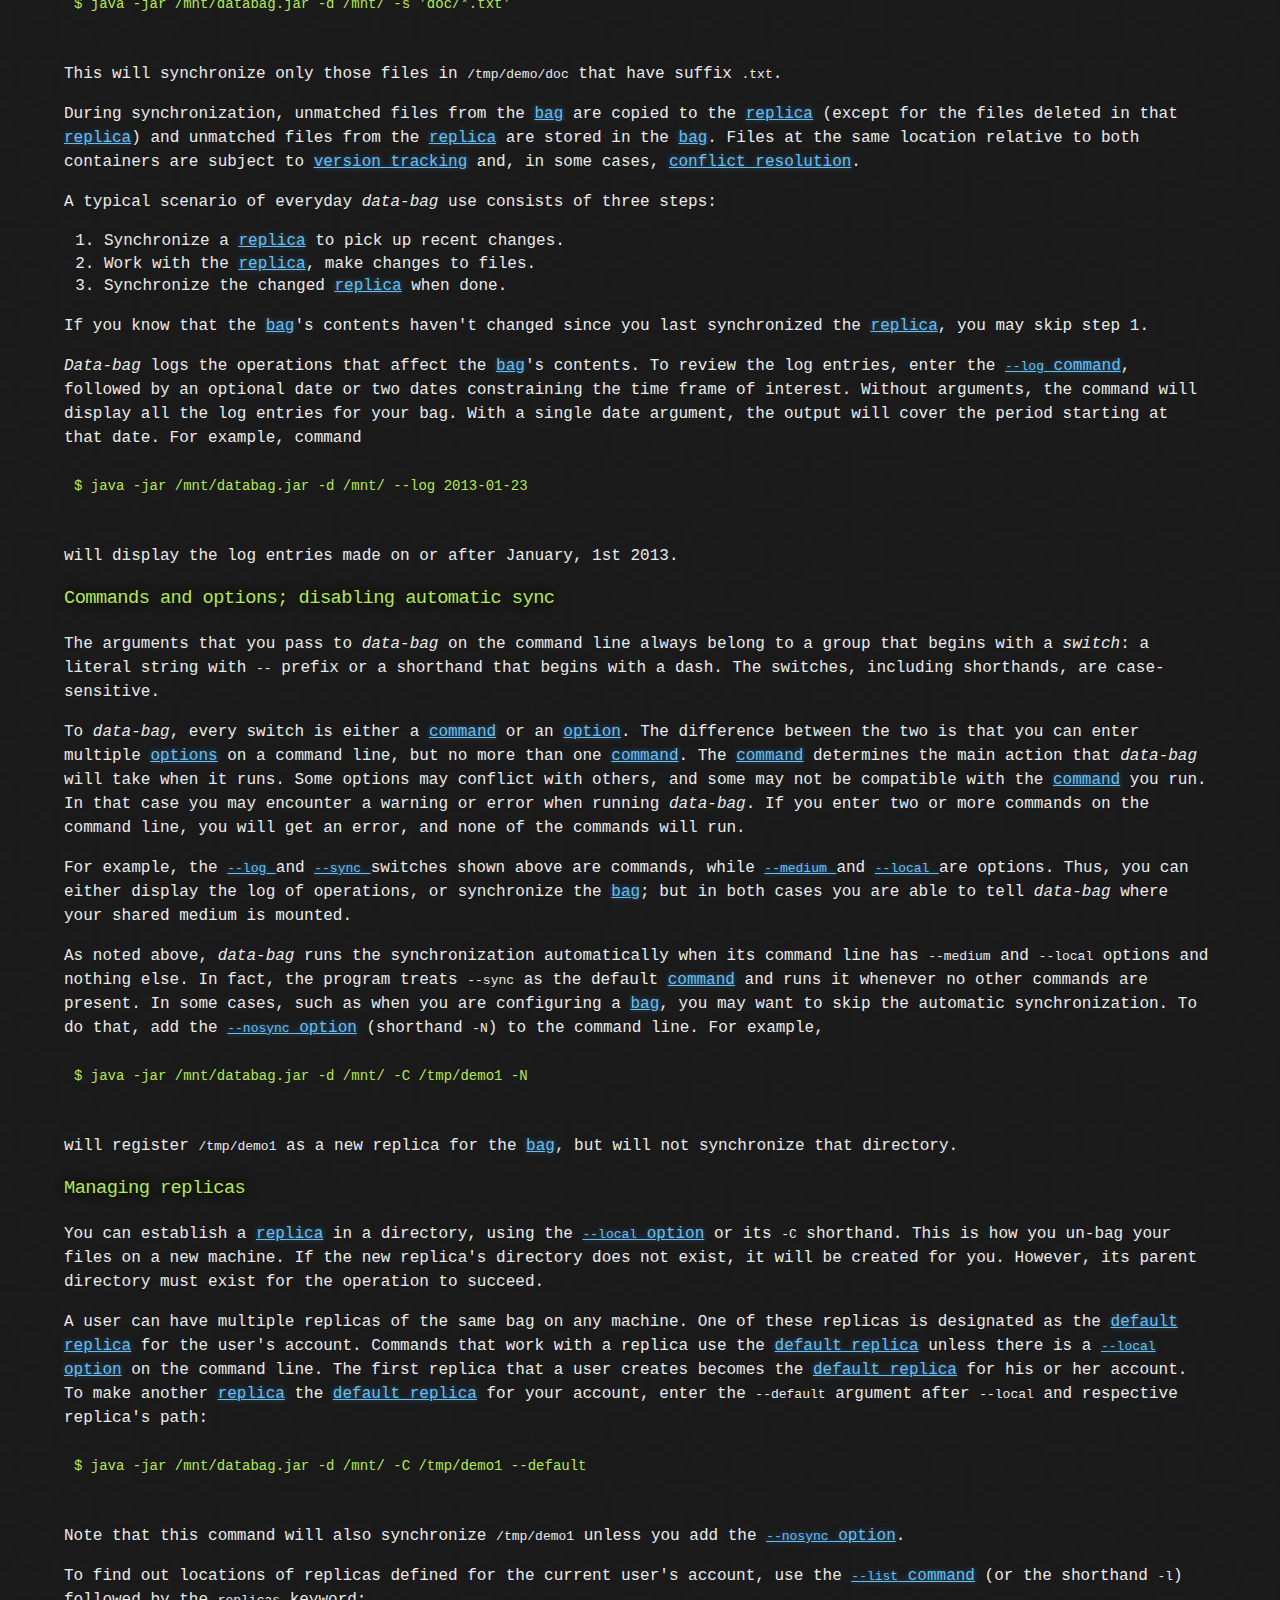
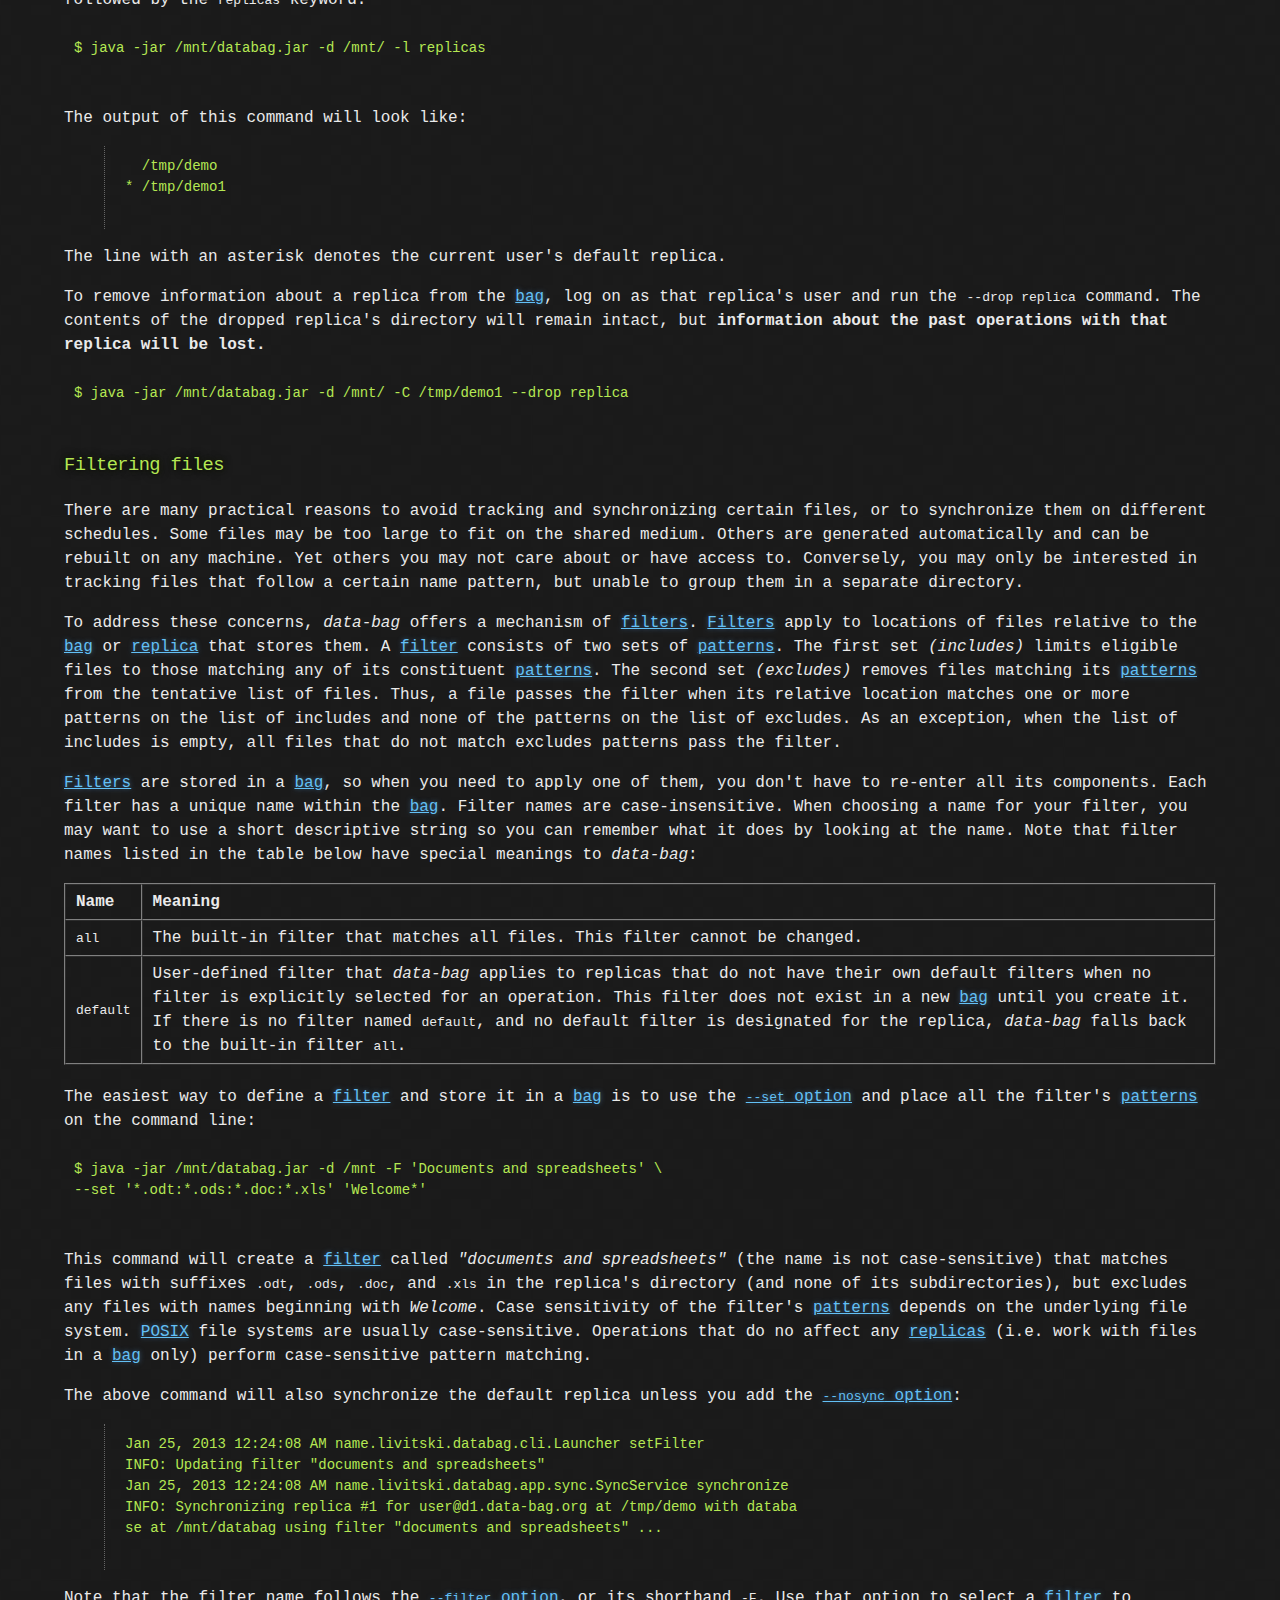
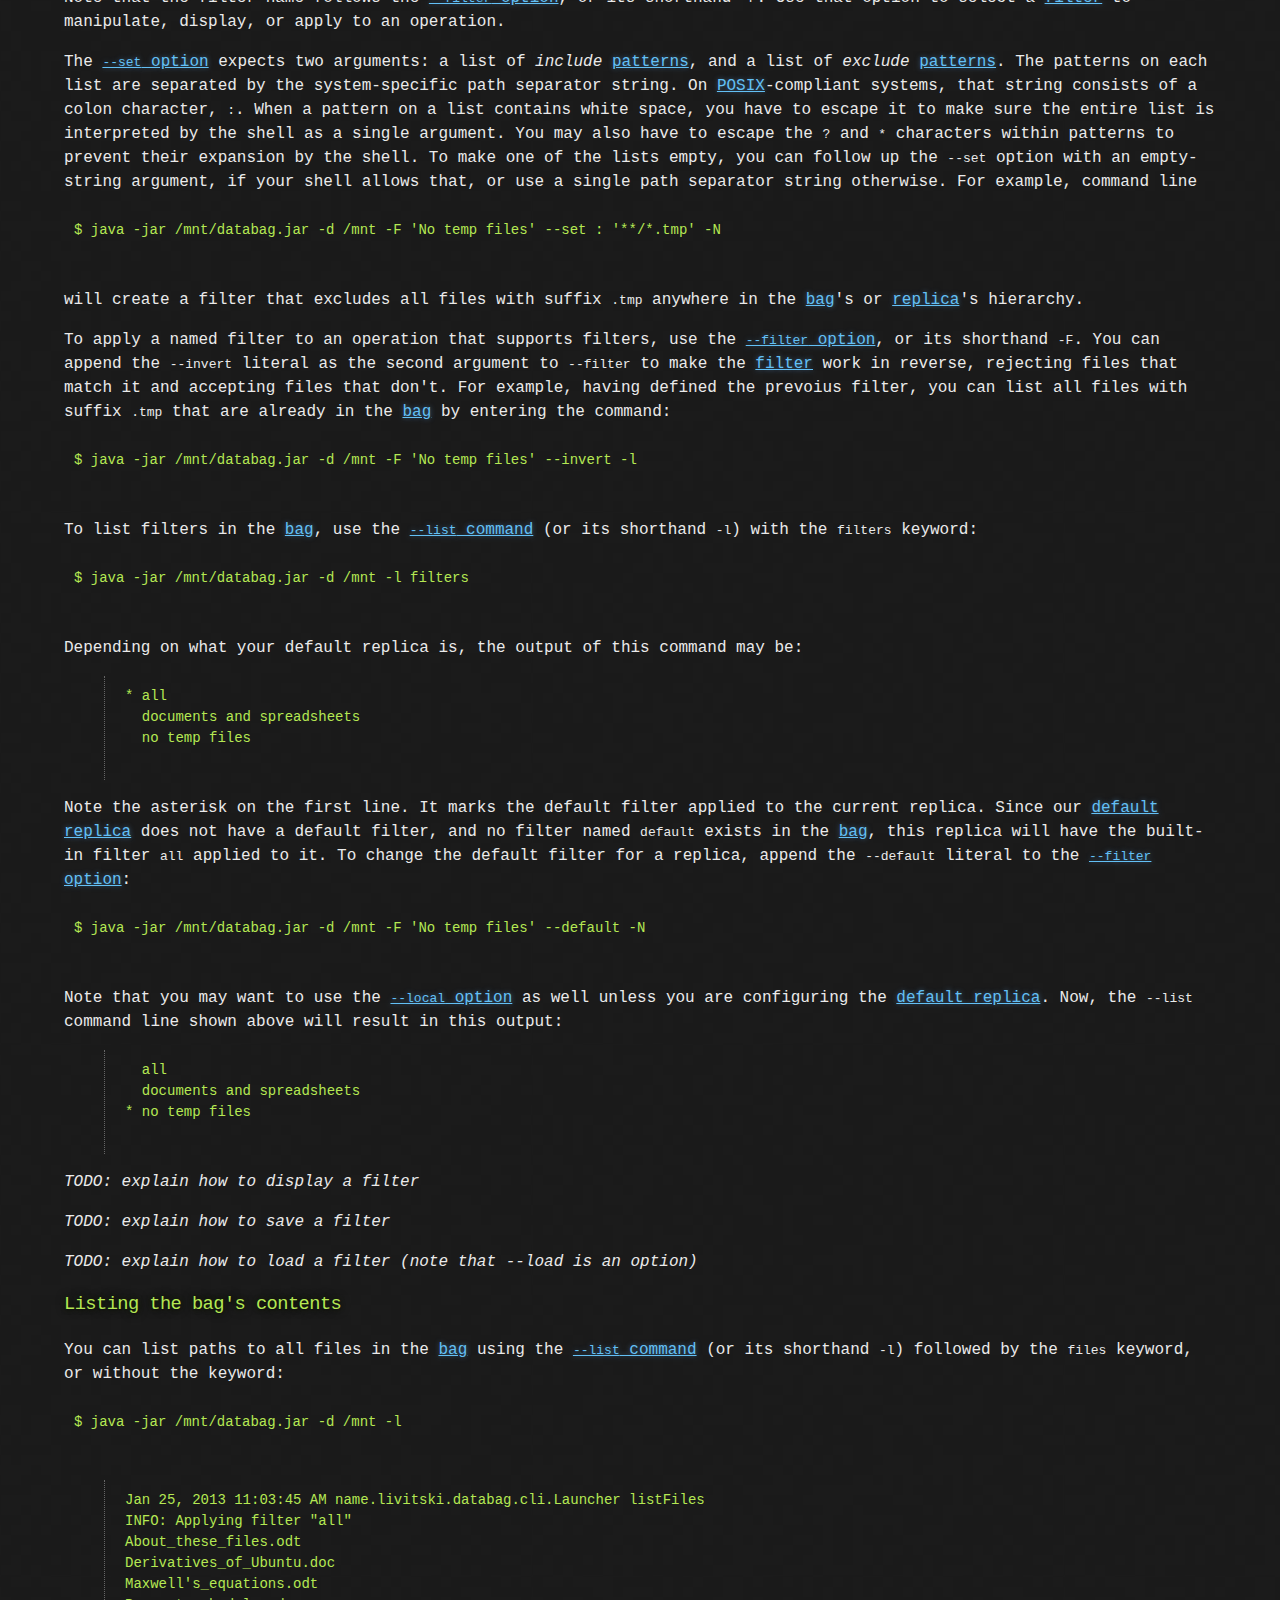
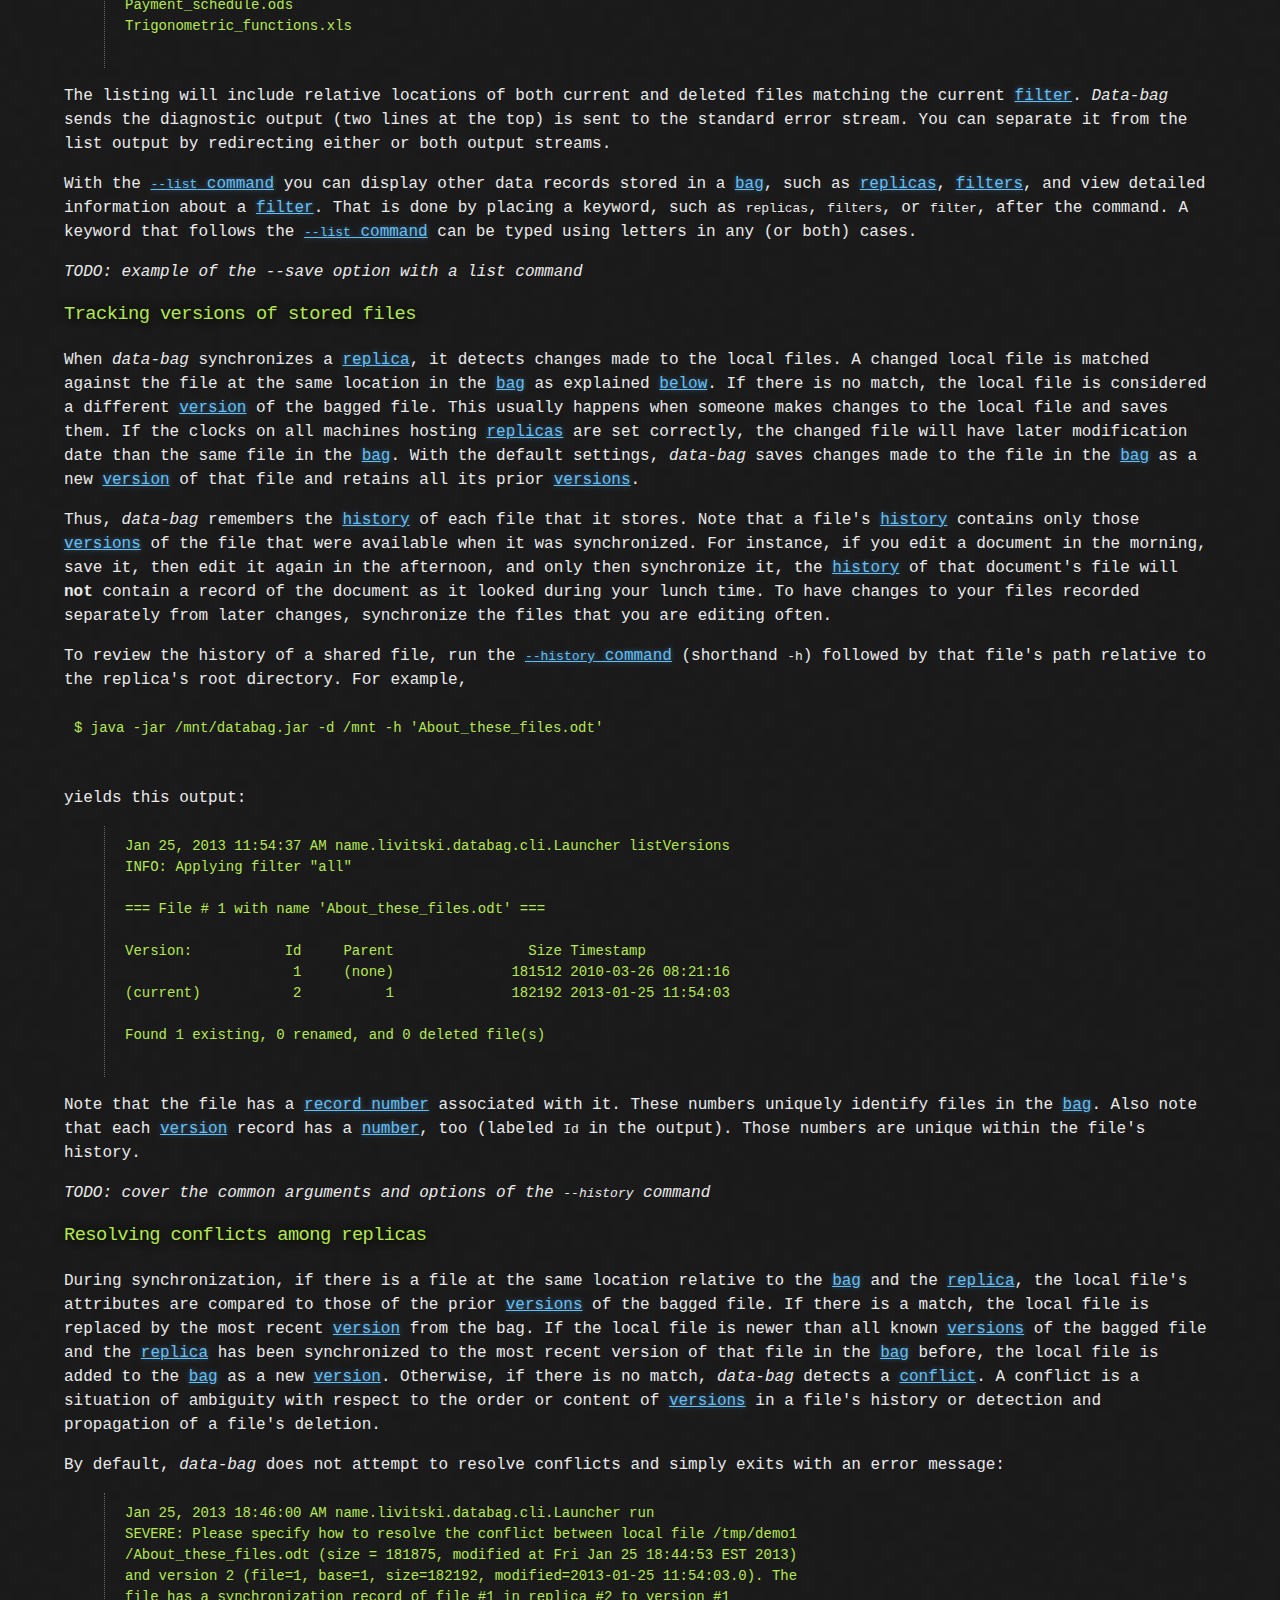
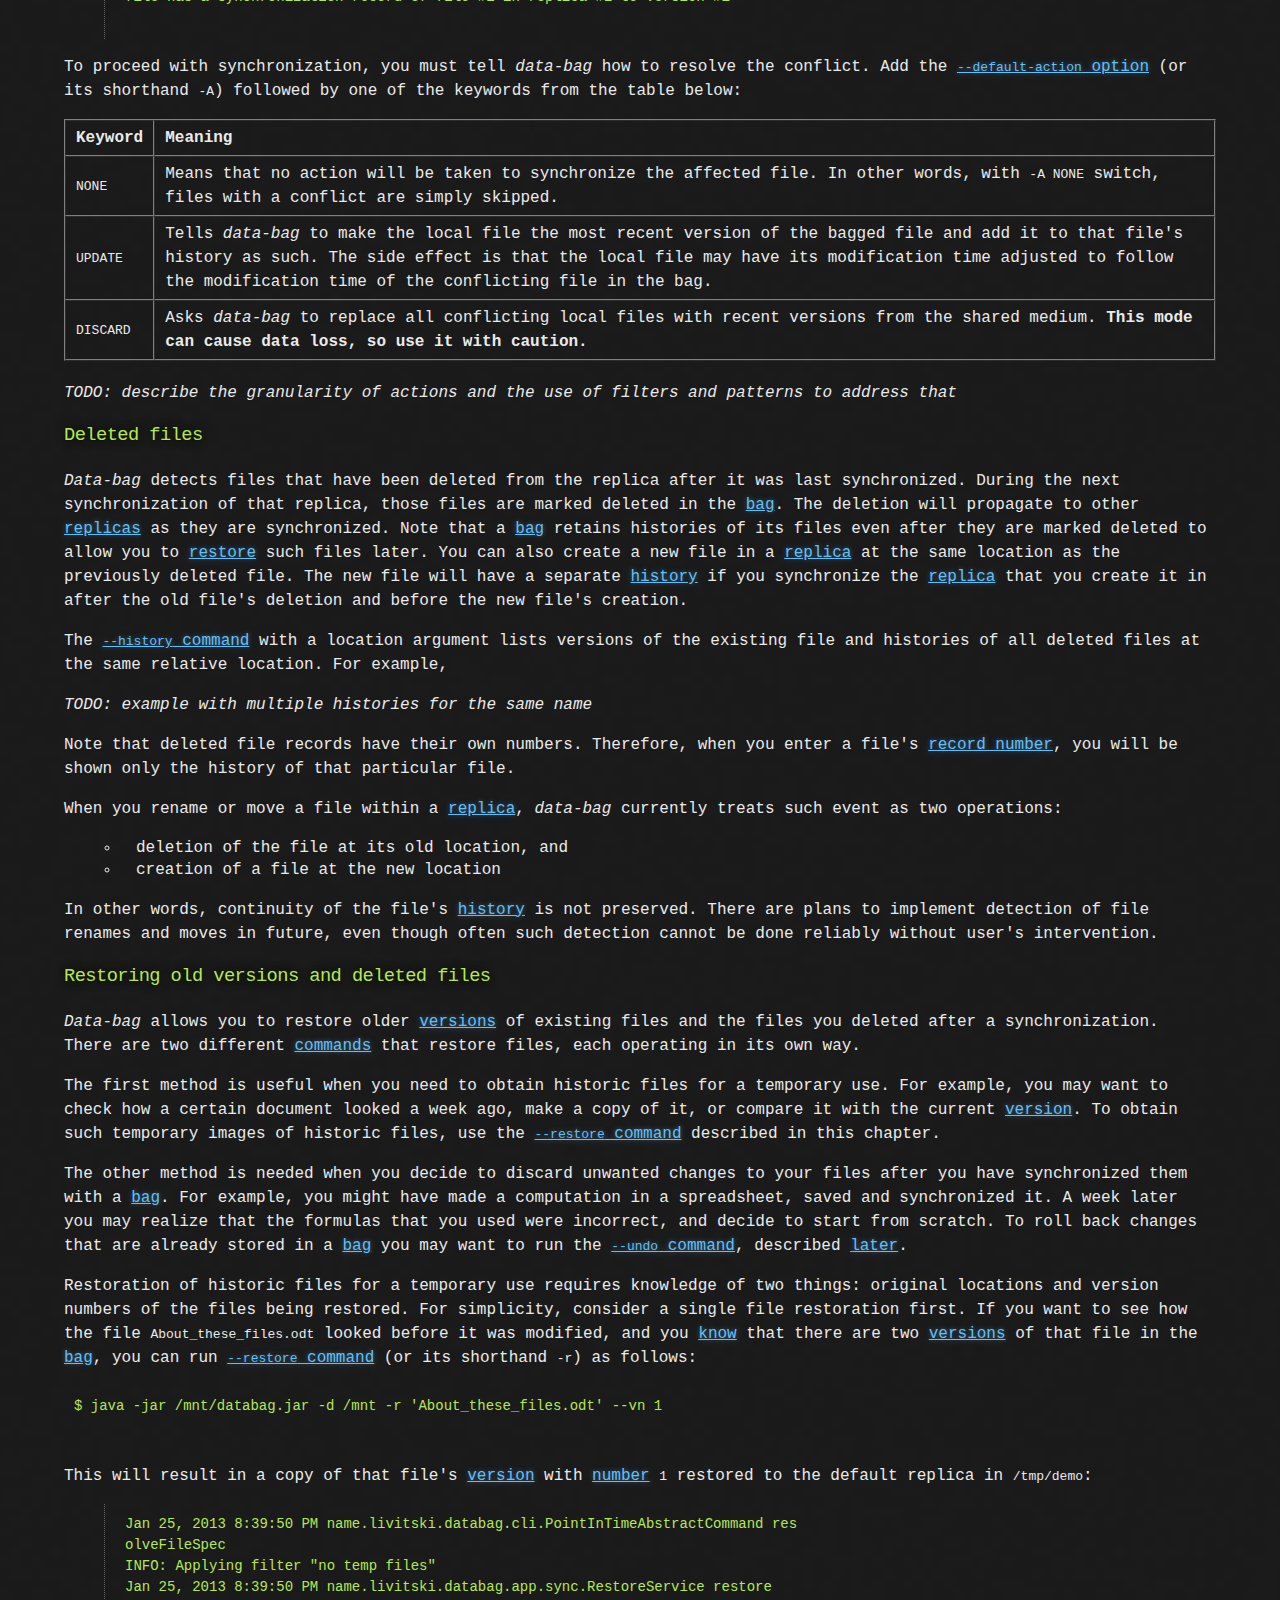
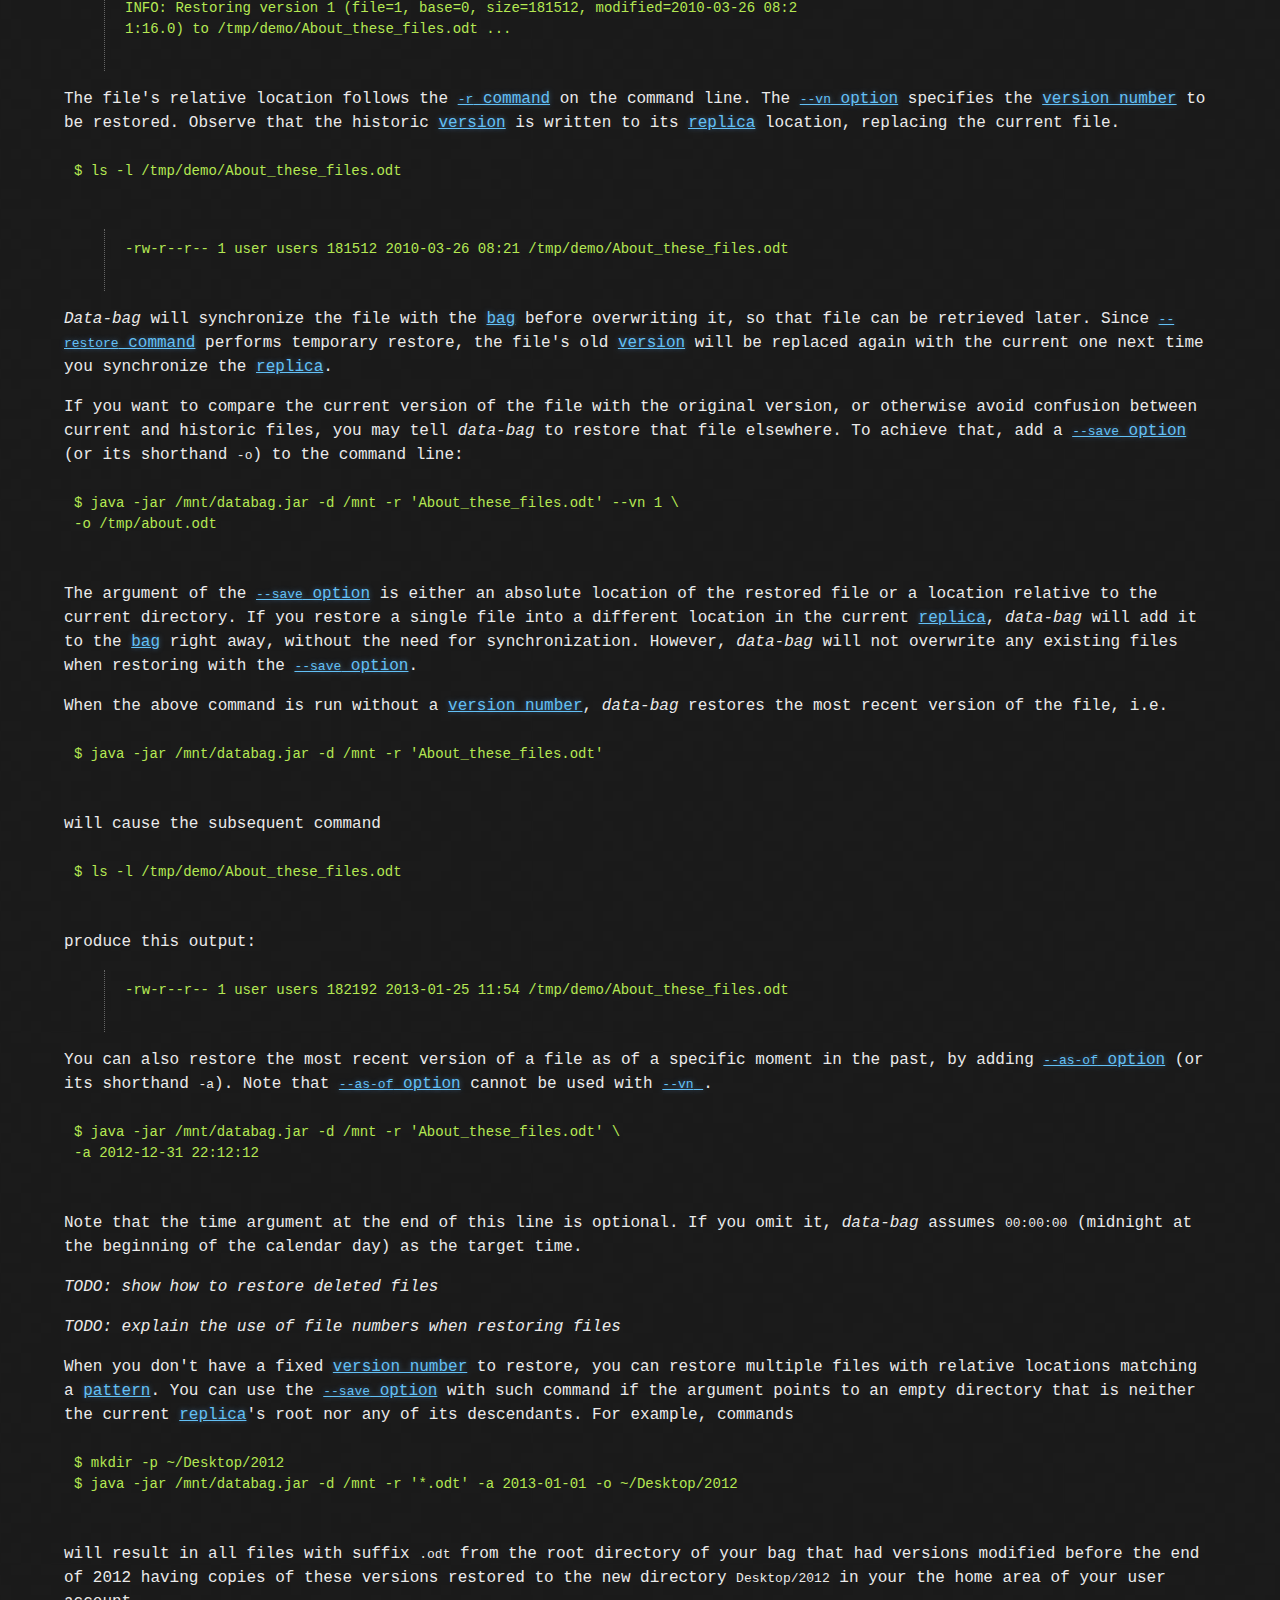
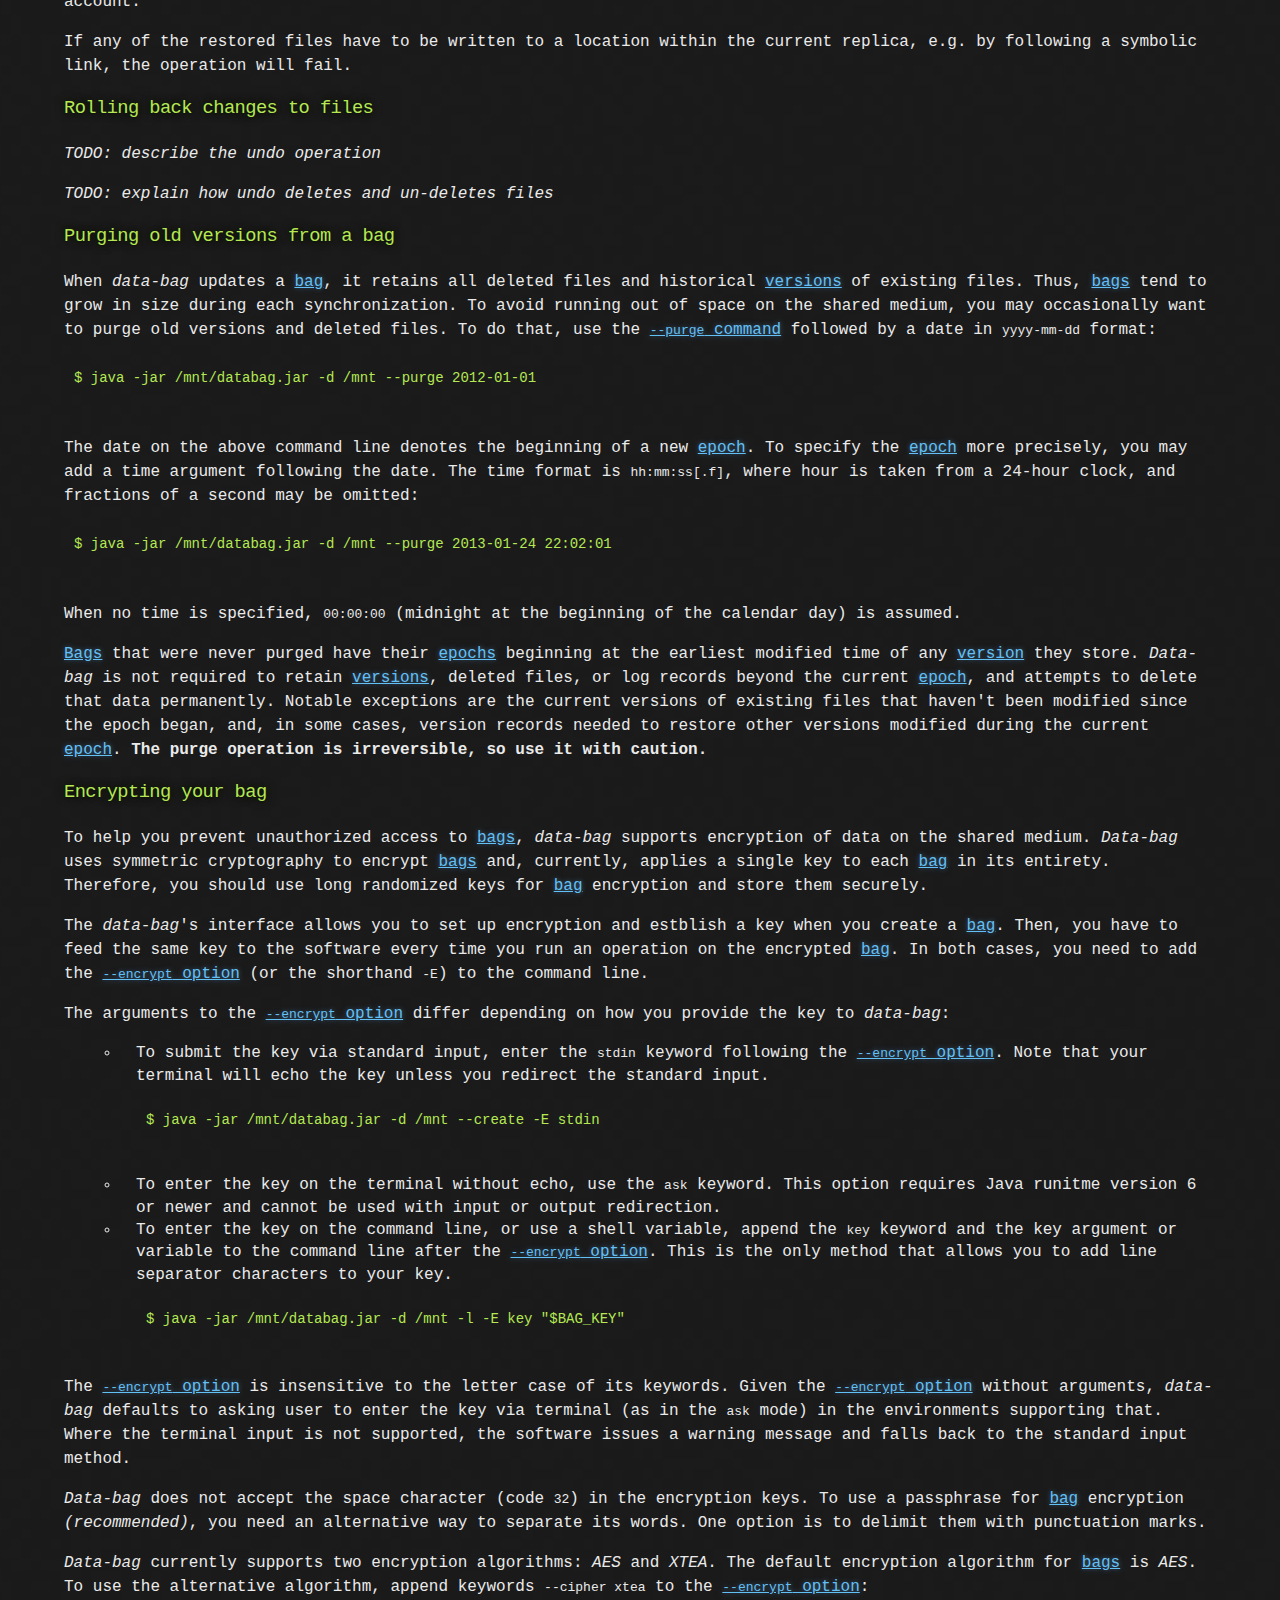
==== commit 7fd02ab9: "Make Launcher return a status code to the calling shell or script. Change Cleaner.clean() to purge t" ====
--- a/manual/manual.html
+++ b/manual/manual.html
@@ -24,7 +24,7 @@
 <em>This manual is a work in progress.</em>
 </p>
 <p>
-<em>Last modified: March, 8 2013</em>
+<em>Last modified: June, 4 2013</em>
 </p>
 <hr/>
 <h2>Contents</h2>
@@ -1245,7 +1245,8 @@
 has the <code>yyyy-mm-dd</code> format followed by an optional <code>hh:mm:ss[.f...]</code>
 part. The optional part is a separate argument on the command line. In
 other words, you must not escape the white space between the parts of
-the epoch argument. This command also purges the log of operations with
+the epoch argument. When run with the built-in <a title="Concepts and terms: filter" href="#term-filter">filter</a> <code>"all"</code>, this
+command also purges the log of operations with
 the bag prior to the new <a title="Concepts and terms: epoch" href="#term-epoch">epoch</a>.</p>
 <h4 id="switch-restore">
 <a name="switch-restore"> </a>-r, --restore</h4>
